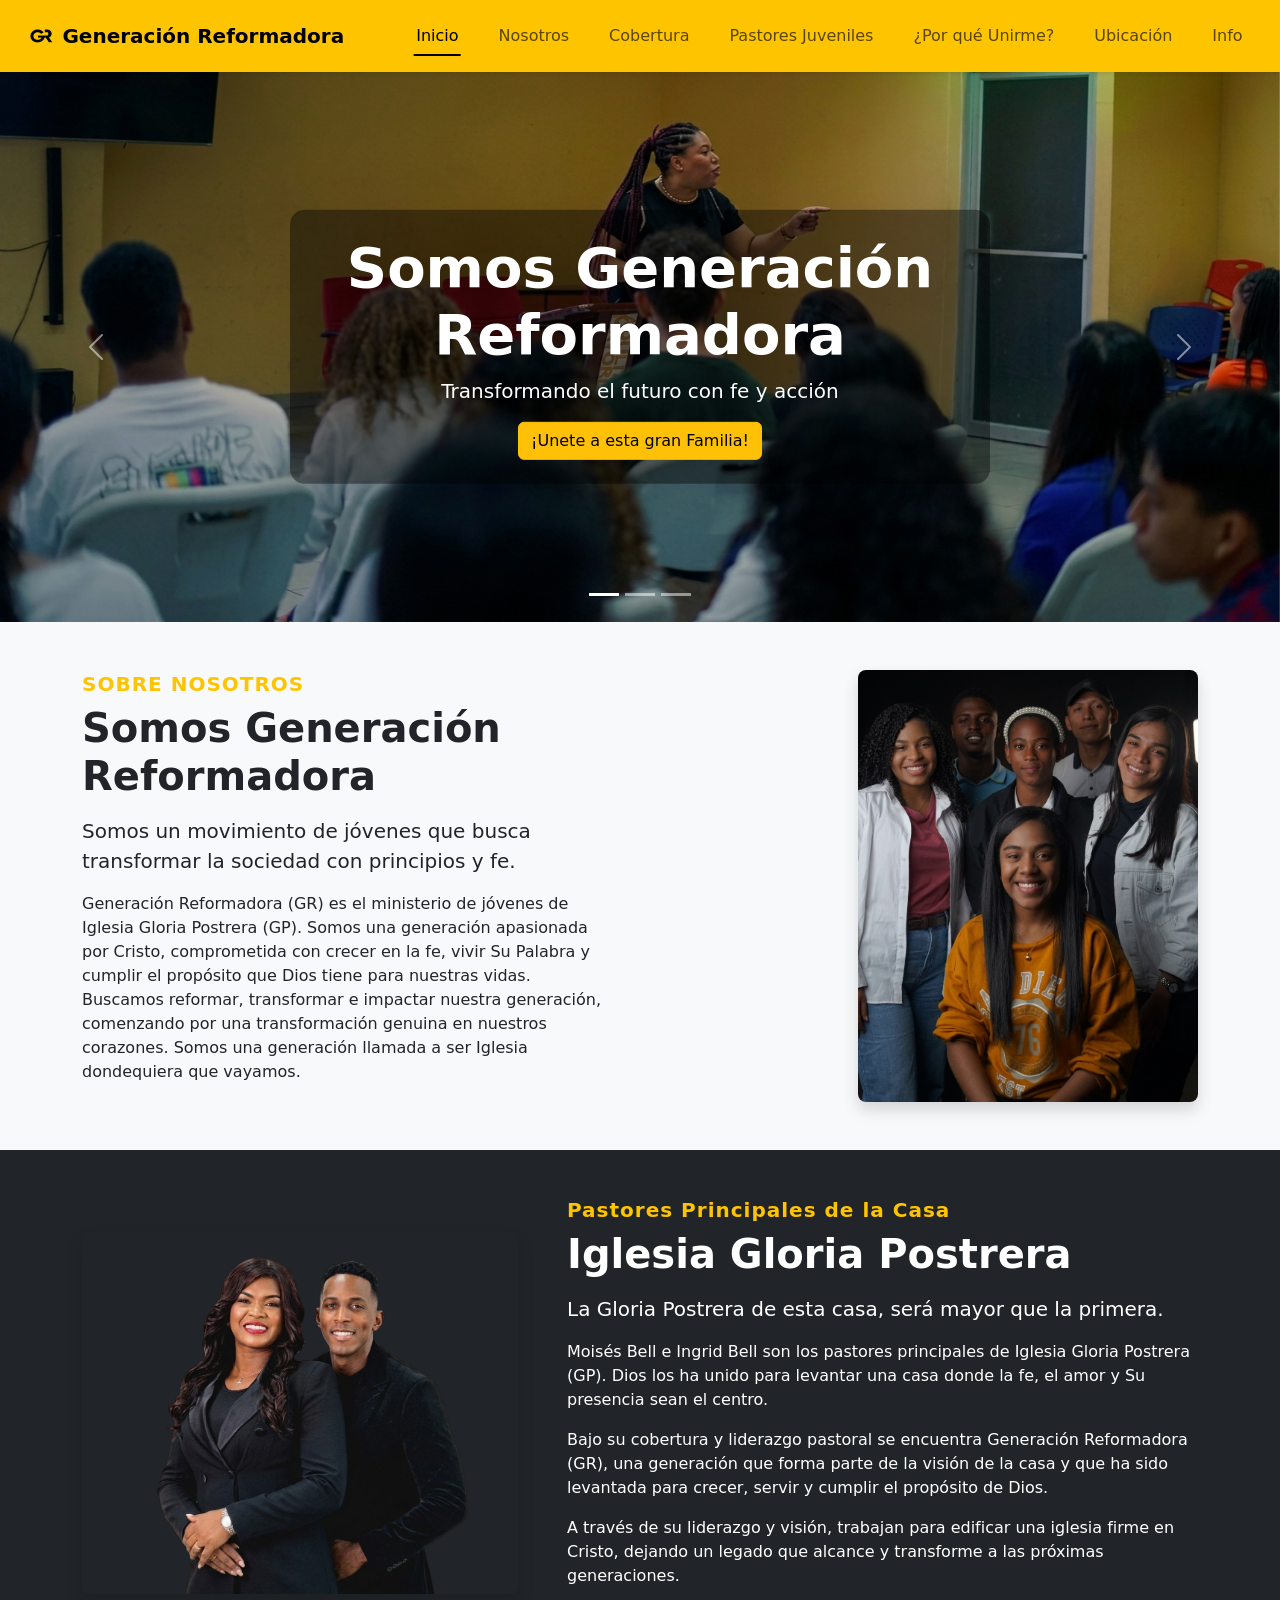
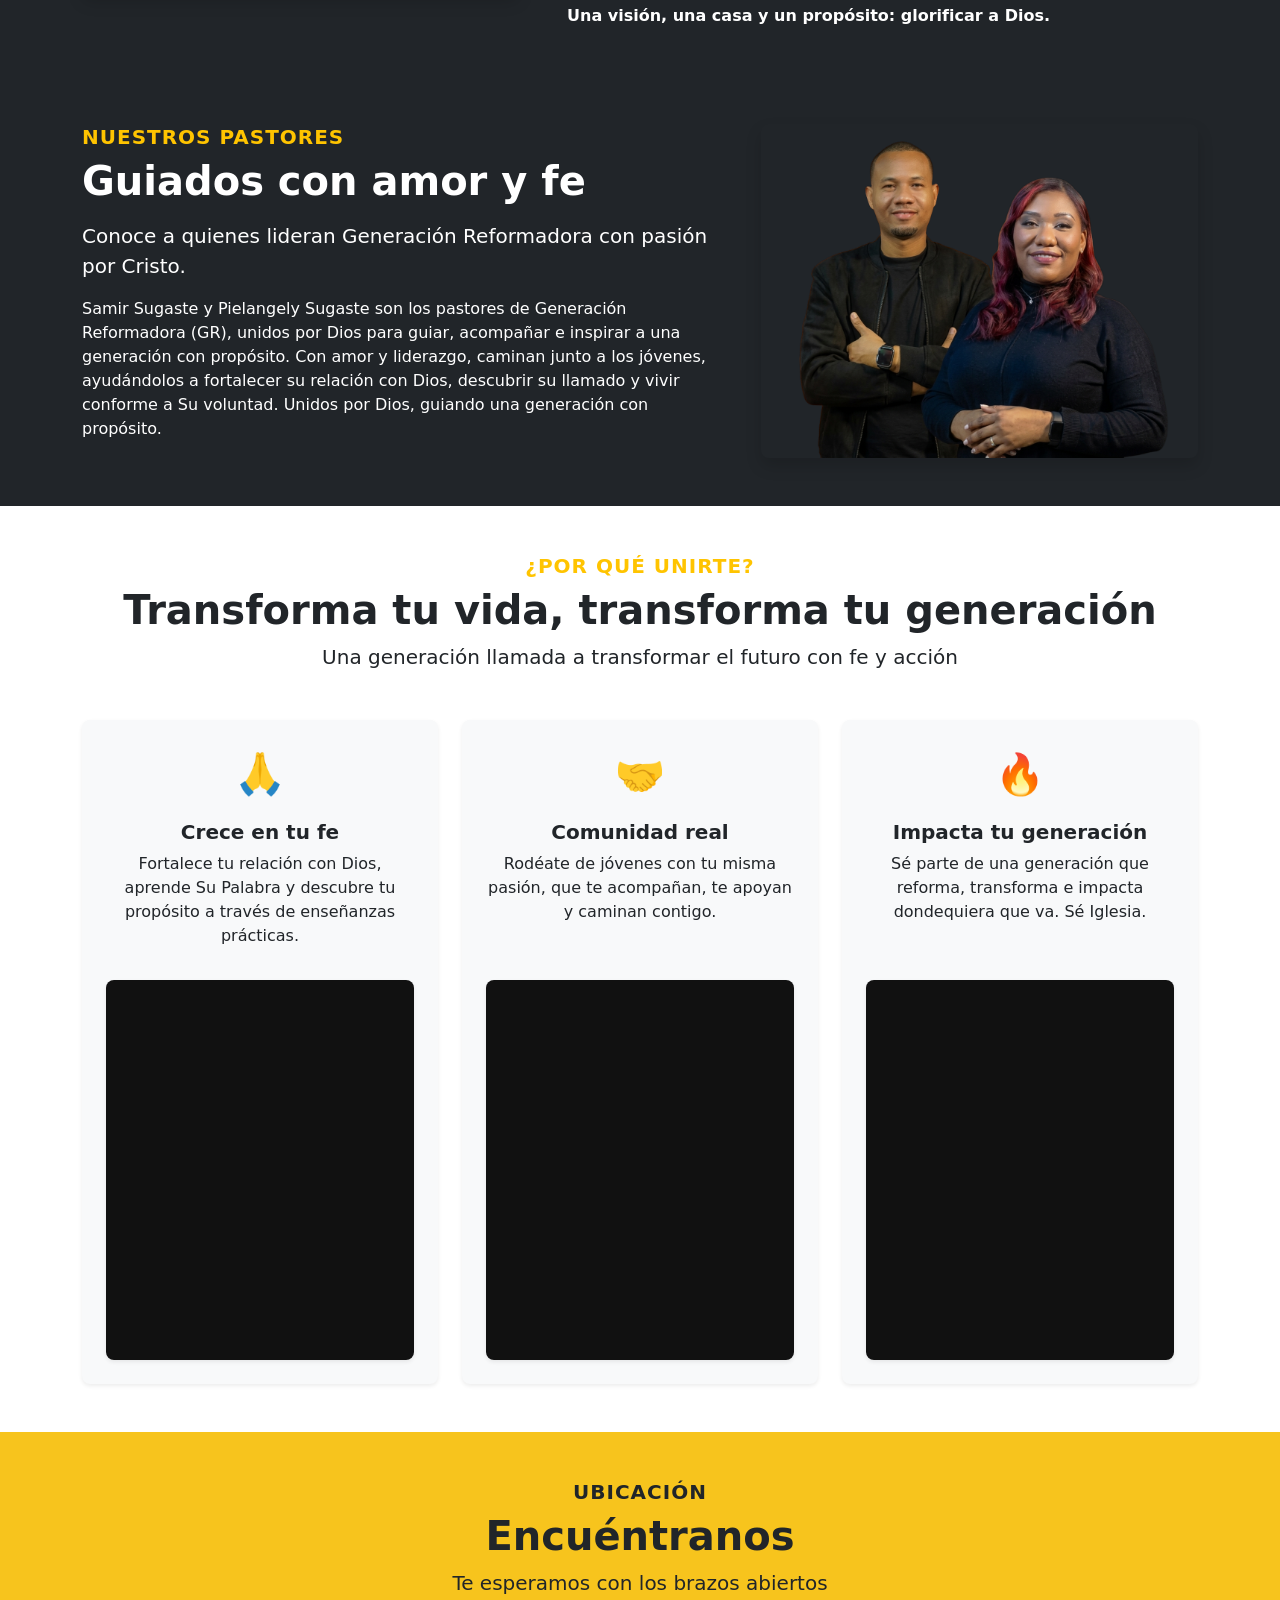
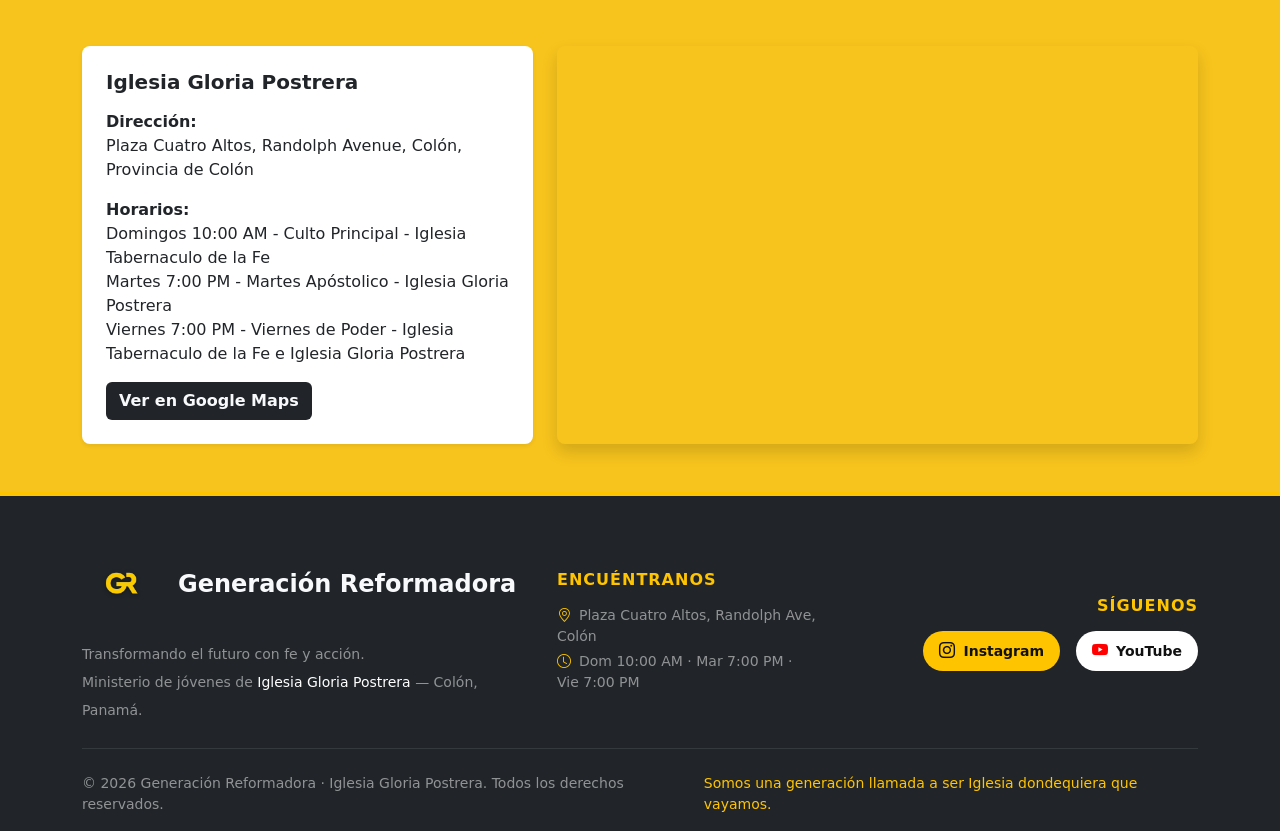
==== index.html @ e61ebec2 "update: id nosotros movido al titulo para ancla exacta en movil" ====
﻿<!doctype html>
<html lang="es" data-bs-theme="light">

<head>
    <title>Generación Reformadora</title>
    <link rel="icon" href="IMG/icono.jpg" type="image/jpeg">
    <link rel="apple-touch-icon" href="IMG/icono.jpg">
    <!-- Required meta tags -->
    <meta charset="utf-8" />
    <meta name="viewport" content="width=device-width, initial-scale=1" />
    <meta name="description"
        content="Generación Reformadora - Ministerio de jóvenes de Iglesia Gloria Postrera, Colón Panamá. Transformando el futuro con fe y acción." />
    <meta name="theme-color" content="#FFC400" />
    <meta property="og:title" content="Generación Reformadora" />
    <meta property="og:description"
        content="Somos una generación apasionada por Cristo, llamada a reformar y transformar nuestra generación." />
    <meta property="og:image" content="IMG/Logo.png" />
    <meta property="og:type" content="website" />
    <link rel="preconnect" href="https://cdn.jsdelivr.net" />
    <link rel="stylesheet" href="styles.css">

    <!-- Bootstrap CSS v5.3.8 -->
    <link href="https://cdn.jsdelivr.net/npm/bootstrap@5.3.8/dist/css/bootstrap.min.css" rel="stylesheet"
        integrity="sha384-sRIl4kxILFvY47J16cr9ZwB07vP4J8+LH7qKQnuqkuIAvNWLzeN8tE5YBujZqJLB" crossorigin="anonymous" />
    <!-- Bootstrap Icons -->
    <link rel="stylesheet" href="https://cdn.jsdelivr.net/npm/bootstrap-icons@1.11.3/font/bootstrap-icons.css">
</head>

<body>
    <header class="sticky-top shadow-sm" style="z-index: 1020;">
        <nav class="navbar navbar-expand-lg p-3" style="background-color: #FFC400;">
            <div class="container-fluid align-items-center justify-content-between justify-content-lg-center gap-lg-5">
                <a href="#" class="navbar-brand d-flex align-items-center gap-2 fw-bold">
                    <img src="IMG/Logo.png" alt="logo_GR" width="25" height="auto">
                    <span class="d-none d-lg-inline">Generación Reformadora</span>
                </a>

                <!-- Botón para celular -->
                <button class="navbar-toggler" type="button" data-bs-toggle="collapse" data-bs-target="#menuNav"
                    aria-controls="menuNav" aria-expanded="false" aria-label="Abrir menú de navegación">
                    <span class="navbar-toggler-icon"></span>
                </button>

                <div class="collapse navbar-collapse flex-grow-0" id="menuNav">
                    <ul class="navbar-nav gap-4 ">
                        <li class="nav-item">
                            <a class="nav-link active" href="index.html">Inicio</a>
                        </li>
                        <li class="nav-item">
                            <a class="nav-link" href="#nosotros">Nosotros</a>
                        </li>
                        <li class="nav-item">
                            <a class="nav-link" href="#pastores_Bell">Cobertura</a>
                        </li>
                        <li class="nav-item">
                            <a class="nav-link" href="#pastores_juv">Pastores Juveniles</a>
                        </li>
                        <li class="nav-item">
                            <a class="nav-link" href="#unete">¿Por qué Unirme?</a>
                        </li>
                        <li class="nav-item">
                            <a class="nav-link" href="#ubicacion">Ubicación</a>
                        </li>
                        <li class="nav-item">
                            <a class="nav-link" href="#info">Info</a>
                        </li>
                    </ul>
                </div>
            </div>
        </nav>
    </header>
    <main>
        <section class="position-relative">
            <div id="heroCarousel" class="carousel slide" data-bs-ride="carousel" data-bs-interval="3000">
                <div class="carousel-indicators">
                    <button type="button" data-bs-target="#heroCarousel" data-bs-slide-to="0" class="active"
                        aria-current="true" aria-label="Slide 1"></button>
                    <button type="button" data-bs-target="#heroCarousel" data-bs-slide-to="1"
                        aria-label="Slide 2"></button>
                    <button type="button" data-bs-target="#heroCarousel" data-bs-slide-to="2"
                        aria-label="Slide 3"></button>
                </div>
                <div class="carousel-inner">
                    <div class="carousel-item active">
                        <img src="IMG/img1.jpg" class="d-block w-100"
                            style="height: 550px; object-fit: cover; object-position: center 30%;"
                            alt="Jóvenes de Generación Reformadora en reunión" fetchpriority="high" width="1920"
                            height="550">
                    </div>
                    <div class="carousel-item">
                        <img src="IMG/im3.jpg" class="d-block w-100" style="height: 550px; object-fit: cover;"
                            alt="Comunidad de Generación Reformadora adorando" loading="lazy" width="1920" height="550">
                    </div>
                    <div class="carousel-item">
                        <img src="IMG/img4.jpg" class="d-block w-100" style="height: 550px; object-fit: cover;"
                            alt="Jóvenes de Iglesia Gloria Postrera sirviendo" loading="lazy" width="1920" height="550">
                    </div>
                </div>
                <button class="carousel-control-prev" type="button" data-bs-target="#heroCarousel" data-bs-slide="prev"
                    aria-label="Anterior">
                    <span class="carousel-control-prev-icon" aria-hidden="true"></span>
                    <span class="visually-hidden">Anterior</span>
                </button>
                <button class="carousel-control-next" type="button" data-bs-target="#heroCarousel" data-bs-slide="next"
                    aria-label="Siguiente">
                    <span class="carousel-control-next-icon" aria-hidden="true"></span>
                    <span class="visually-hidden">Siguiente</span>
                </button>
            </div>
            <div class="position-absolute top-50 start-50 translate-middle text-center text-white p-4"
                style="z-index: 2; background: rgba(0,0,0,0.40); border-radius: 15px; width: 90%; max-width: 700px;">
                <h1 class="fw-bold display-4">Somos Generación Reformadora</h1>
                <p class="lead">Transformando el futuro con fe y acción</p>
                <a href="#unete" class="btn btn-warning">¡Unete a esta gran Familia!</a>
            </div>
        </section>
        <!-- Sobre Nosotros -->
        <section class="py-5 bg-light">
            <div class="container-lg">
                <div class="row align-items-center g-5">

                    <!-- Texto -->
                    <div class="col-lg-6">
                        <p id="nosotros" class="h5 fw-bold mb-2" style="color: #FFC400; letter-spacing: 1px;">SOBRE
                            NOSOTROS</p>
                        <h2 class="fw-bold display-6 mb-3 text-dark">Somos Generación Reformadora</h2>
                        <p class="lead text-dark">Somos un movimiento de jóvenes que busca transformar la sociedad con
                            principios y fe.</p>
                        <p class="text-dark">
                            Generación Reformadora (GR) es el ministerio de jóvenes de Iglesia Gloria Postrera (GP).
                            Somos una generación apasionada por Cristo, comprometida con crecer en la fe, vivir Su
                            Palabra y cumplir el propósito que Dios tiene para nuestras vidas.

                            Buscamos reformar, transformar e impactar nuestra generación, comenzando por una
                            transformación genuina en nuestros corazones.

                            Somos una generación llamada a ser Iglesia dondequiera que vayamos.
                        </p>
                    </div>

                    <!-- Imagen -->
                    <div class="col-lg-4 offset-lg-2 text-center">
                        <img src="IMG/img5.jpg" alt="Sobre Nosotros - Generación Reformadora"
                            class="img-fluid rounded-3 shadow" loading="lazy">
                    </div>

                </div>
            </div>
        </section>

        <!-- Nuestros Pastores -->
        <section id="pastores_Bell" class="py-5 bg-dark">
            <div class="container-lg">
                <div class="row align-items-center g-5">

                    <!-- Imagen a la IZQUIERDA en PC, ABAJO en celular -->
                    <div class="col-lg-5 text-center order-2 order-lg-1">
                        <img src="IMG/Ps_Bell.png"
                            alt="Pastores Principales Moisés e Ingrid Bell - Iglesia Gloria Postrera"
                            class="img-fluid rounded-3 shadow" style="max-height: 450px; object-fit: cover;"
                            loading="lazy">
                    </div>

                    <!-- Descripción a la DERECHA en PC, ARRIBA en celular -->
                    <div class="col-lg-7 order-1 order-lg-2">
                        <p class="h5 fw-bold mb-2" style="color: #FFC400; letter-spacing: 1px;">Pastores Principales de
                            la
                            Casa</p>
                        <h2 class="fw-bold display-6 mb-3 text-white">Iglesia Gloria Postrera</h2>
                        <p class="lead text-white">La Gloria Postrera de esta casa, será mayor que la
                            primera.</p>
                        <p class="text-white">
                            Moisés Bell e Ingrid Bell son los pastores principales de Iglesia Gloria Postrera (GP). Dios
                            los ha unido para levantar una casa donde la fe, el amor y Su presencia sean el centro.
                        </p>
                        <p class="text-white">
                            Bajo su cobertura y liderazgo pastoral se encuentra Generación Reformadora (GR), una
                            generación que forma parte de la visión de la casa y que ha sido levantada para crecer,
                            servir y cumplir el propósito de Dios.
                        </p>
                        <p class="text-white">
                            A través de su liderazgo y visión, trabajan para edificar una iglesia firme en Cristo,
                            dejando un legado que alcance y transforme a las próximas generaciones.
                        </p>
                        <p class="text-white fw-semibold mb-0">
                            Una visión, una casa y un propósito: glorificar a Dios.
                        </p>
                    </div>
                </div>
            </div>
        </section>
        <!-- Nuestros Pastores - Copia invertida -->
        <section id="pastores_juv" class="py-5 bg-dark">
            <div class="container-lg">
                <div class="row align-items-center g-5">

                    <!-- Descripción a la IZQUIERDA (invertido) -->
                    <div class="col-lg-7">
                        <p class="h5 fw-bold mb-2" style="color: #FFC400; letter-spacing: 1px;">NUESTROS PASTORES</p>
                        <h2 class="fw-bold display-6 mb-3 text-white">Guiados con amor y fe</h2>
                        <p class="lead text-white">Conoce a quienes lideran Generación Reformadora con pasión por
                            Cristo.</p>
                        <p class="text-white">
                            Samir Sugaste y Pielangely Sugaste son los pastores de Generación Reformadora (GR), unidos
                            por Dios para guiar, acompañar e inspirar a una generación con propósito.

                            Con amor y liderazgo, caminan junto a los jóvenes, ayudándolos a fortalecer su relación con
                            Dios, descubrir su llamado y vivir conforme a Su voluntad.

                            Unidos por Dios, guiando una generación con propósito.
                        </p>
                    </div>

                    <!-- Imagen a la DERECHA (invertido) -->
                    <div class="col-lg-5 text-center">
                        <img src="IMG/Pastores.png"
                            alt="Pastores Juveniles Samir y Pielangely Sugaste - Generación Reformadora"
                            class="img-fluid rounded-3 shadow" style="max-height: 450px; object-fit: cover;"
                            loading="lazy">
                    </div>

                </div>
            </div>
        </section>

        <!-- Por qué unirse a GR -->
        <section id="unete" class="py-5 bg-white">
            <div class="container-lg">
                <div class="text-center mb-5">
                    <p class="h5 fw-bold mb-2" style="color: #FFC400; letter-spacing: 1px;">¿POR QUÉ UNIRTE?</p>
                    <h2 class="fw-bold display-6 text-dark">Transforma tu vida, transforma tu generación</h2>
                    <p class="text-dark lead">Una generación llamada a transformar el futuro con fe y acción</p>
                </div>
                <div class="row g-4">
                    <div class="col-md-4">
                        <div class="p-4 bg-light rounded-3 shadow-sm h-100 text-center d-flex flex-column">
                            <div class="mb-3 fs-1">🙏</div>
                            <h5 class="fw-bold text-dark">Crece en tu fe</h5>
                            <p class="text-dark">Fortalece tu relación con Dios, aprende Su Palabra y descubre tu
                                propósito a través de enseñanzas prácticas.</p>
                            <div class="mt-auto pt-3">
                                <video class="video-unete shadow-sm" src="IMG/video1.mp4" autoplay muted playsinline
                                    loop preload="metadata"></video>
                            </div>
                        </div>
                    </div>
                    <div class="col-md-4">
                        <div class="p-4 bg-light rounded-3 shadow-sm h-100 text-center d-flex flex-column">
                            <div class="mb-3 fs-1">🤝</div>
                            <h5 class="fw-bold text-dark">Comunidad real</h5>
                            <p class="text-dark">Rodéate de jóvenes con tu misma pasión, que te acompañan, te apoyan y
                                caminan contigo.</p>
                            <div class="mt-auto pt-3">
                                <video class="video-unete shadow-sm" src="IMG/video2.mp4" autoplay muted playsinline
                                    loop preload="metadata"></video>
                            </div>
                        </div>
                    </div>
                    <div class="col-md-4">
                        <div class="p-4 bg-light rounded-3 shadow-sm h-100 text-center d-flex flex-column">
                            <div class="mb-3 fs-1">🔥</div>
                            <h5 class="fw-bold text-dark">Impacta tu generación</h5>
                            <p class="text-dark">Sé parte de una generación que reforma, transforma e impacta
                                dondequiera que va. Sé Iglesia.</p>
                            <div class="mt-auto pt-3">
                                <video class="video-unete shadow-sm" src="IMG/video3.mp4" autoplay muted playsinline
                                    loop preload="metadata"></video>
                            </div>
                        </div>
                    </div>
                </div>
            </div>
        </section>
        <!-- Ubicación -->
        <section id="ubicacion" class="py-5" style="background-color: #f7c41d;">
            <div class="container-lg">
                <div class="text-center mb-5">
                    <p class="h5 fw-bold mb-2 text-dark" style="letter-spacing: 1px;">UBICACIÓN</p>
                    <h2 class="fw-bold display-6 text-dark">Encuéntranos</h2>
                    <p class="text-dark lead">Te esperamos con los brazos abiertos</p>
                </div>
                <div class="row g-4 align-items-stretch">
                    <!-- Info -->
                    <div class="col-lg-5">
                        <div class="p-4 bg-white rounded-3 shadow-sm h-100">
                            <h5 class="fw-bold mb-3">Iglesia Gloria Postrera</h5>
                            <p class="text-dark mb-3">
                                <strong>Dirección:</strong><br>
                                Plaza Cuatro Altos, Randolph Avenue, Colón, Provincia de Colón<br>
                            </p>
                            <p class="text-dark mb-3">
                                <strong>Horarios:</strong><br>
                                Domingos 10:00 AM - Culto Principal - Iglesia Tabernaculo de la Fe<br>
                                Martes 7:00 PM - Martes Apóstolico - Iglesia Gloria Postrera<br>
                                Viernes 7:00 PM - Viernes de Poder - Iglesia Tabernaculo de la Fe e Iglesia Gloria
                                Postrera<br>
                            </p>
                            <a href="https://www.google.com/maps/place/Cuidad+GP+%2F+La+Gloria+Postrera/@9.3378164,-79.8842653,1079m/data=!3m2!1e3!4b1!4m6!3m5!1s0x8fab6d1a63f25085:0xef2479e32ab053ac!8m2!3d9.3378164!4d-79.8842653!16s%2Fg%2F11nntz6ffj?entry=ttu&g_ep=EgoyMDI2MDgzMC4wIKXMDSoASAFQAw%3D%3D"
                                target="_blank" rel="noopener noreferrer" class="btn fw-bold text-light bg-dark">Ver en
                                Google Maps</a>
                        </div>
                    </div>
                    <!-- Mapa -->
                    <div class="col-lg-7">
                        <div class="ratio ratio-16x9 rounded-3 shadow overflow-hidden h-100" style="min-height: 350px;">
                            <iframe
                                src="https://www.google.com/maps/embed?pb=!1m18!1m12!1m3!1d3938.0!2d-79.8842653!3d9.3378164!2m3!1f0!2f0!3f0!3m2!1i1024!2i768!4f13.1!3m3!1m2!1s0x8fab6d1a63f25085:0xef2479e32ab053ac!2sCuidad%20GP%20%2F%20La%20Gloria%20Postrera!5e0!3m2!1ses!2spa!4v1700000000000"
                                style="border:0;" allowfullscreen="" loading="lazy"
                                referrerpolicy="no-referrer-when-downgrade"
                                title="Mapa Iglesia Gloria Postrera - Plaza Cuatro Altos"></iframe>
                        </div>
                    </div>
                </div>
            </div>
        </section>

    </main>
    <footer class="bg-dark text-light pt-5 pb-3" style="border-top: 4px solid #FFC400;">
        <div id="info" class="container-lg">
            <div class="row g-4 align-items-center">
                <!-- Marca -->
                <div class="col-lg-5 text-center text-lg-start">
                    <div class="d-flex align-items-center justify-content-center justify-content-lg-start gap-3 mb-3">
                        <img src="IMG/logo2.png" alt="Logo Generación Reformadora" width="80"
                            style="filter: drop-shadow(0 1px 2px rgba(0,0,0,0.4));" loading="lazy">
                        <span class="fw-bold fs-4">Generación Reformadora</span>
                    </div>
                    <p class="text-white-50 small lh-lg mb-0">Transformando el futuro con fe y acción.<br>Ministerio de
                        jóvenes de <span class="text-white">Iglesia Gloria Postrera</span> — Colón, Panamá.</p>
                </div>
                <!-- Contacto / Ubicación -->
                <div class="col-lg-3 text-center text-lg-start">
                    <h6 class="fw-bold mb-3" style="color:#FFC400; letter-spacing: 1px;">ENCUÉNTRANOS</h6>
                    <p class="text-white-50 small mb-1"><i class="bi bi-geo-alt me-2" style="color:#FFC400;"></i>Plaza
                        Cuatro Altos, Randolph Ave, Colón</p>
                    <p class="text-white-50 small mb-1"><i class="bi bi-clock me-2" style="color:#FFC400;"></i>Dom 10:00
                        AM · Mar 7:00 PM · Vie 7:00 PM</p>
                </div>
                <!-- Redes -->
                <div class="col-lg-4 text-center text-lg-end">
                    <h6 class="fw-bold mb-3" style="color:#FFC400; letter-spacing: 1px;">SÍGUENOS</h6>
                    <div class="d-flex gap-3 justify-content-center justify-content-lg-end">
                        <a href="https://www.instagram.com/greformadora.gp?utm_source=ig_web_button_share_sheet&igsi=ZDNlZDc0MzIxNw=="
                            target="_blank" rel="noopener"
                            class="d-inline-flex align-items-center gap-2 text-decoration-none px-3 py-2 rounded-pill fw-semibold small"
                            style="background:#FFC400; color:#111;" aria-label="Instagram">
                            <i class="bi bi-instagram fs-6"></i> Instagram
                        </a>
                        <a href="https://www.youtube.com/@greformadora" target="_blank" rel="noopener"
                            class="d-inline-flex align-items-center gap-2 text-decoration-none px-3 py-2 rounded-pill fw-semibold small"
                            style="background:#fff; color:#111;" aria-label="YouTube">
                            <i class="bi bi-youtube fs-6" style="color:#ff0000;"></i> YouTube
                        </a>
                    </div>
                </div>
            </div>
            <hr class="border-secondary my-4">
            <div
                class="d-flex flex-column flex-md-row justify-content-between align-items-center gap-2 text-white-50 small">
                <span>© 2026 Generación Reformadora · Iglesia Gloria Postrera. Todos los derechos reservados.</span>
                <span style="color:#FFC400;">Somos una generación llamada a ser Iglesia dondequiera que vayamos.</span>
            </div>
        </div>
    </footer>
    <!-- Bootstrap JavaScript Bundle (includes Popper) -->
    <script src="https://cdn.jsdelivr.net/npm/bootstrap@5.3.8/dist/js/bootstrap.bundle.min.js"
        integrity="sha384-FKyoEForCGlyvwx9Hj09JcYn3nv7wiPVlz7YYwJrWVcXK/BmnVDxM+D2scQbITxI"
        crossorigin="anonymous"></script>
    <script>
        // Asegurar autoplay silencioso (requerido por políticas de navegadores)
        // Los videos ya tienen loop nativo; no se fuerza reinicio manual
        document.querySelectorAll('.video-unete').forEach(video => {
            video.muted = true;
            const tryPlay = () => video.play().catch(() => { });
            // Intentar al cargar
            if (video.readyState >= 2) tryPlay();
            else video.addEventListener('canplay', tryPlay, { once: true });
            // Reintentar si el navegador pausa por ahorro de energía
            video.addEventListener('pause', () => {
                if (!video.ended && document.visibilityState === 'visible') tryPlay();
            });
            // Pausar videos fuera de viewport para ahorrar CPU/batería
            if ('IntersectionObserver' in window) {
                const obs = new IntersectionObserver(entries => {
                    entries.forEach(e => {
                        if (e.isIntersecting) tryPlay();
                        else video.pause();
                    });
                }, { threshold: 0.2 });
                obs.observe(video);
            }
        });
        // Cerrar menú móvil al hacer clic en un enlace
        document.querySelectorAll('#menuNav .nav-link').forEach(link => {
            link.addEventListener('click', () => {
                const nav = document.getElementById('menuNav');
                if (nav.classList.contains('show')) {
                    bootstrap.Collapse.getOrCreateInstance(nav).hide();
                }
            });
        });
    </script>
</body>

</html>
---- styles.css ----
.nav-link {
  position: relative;
  font-weight: 500;
}

.nav-link:hover {
  color: #000 !important;
}

.nav-link::after {
  content: '';
  position: absolute;
  bottom: 0;
  left: 50%;
  width: 0;
  height: 2px;
  background: #000000;
  transition: all 0.3s;
  transform: translateX(-50%);
}

.nav-link:hover::after,
.nav-link:focus-visible::after,
.nav-link.active::after {
  width: 80%;
}

.nav-link:focus-visible {
  outline: 2px solid #000;
  outline-offset: 2px;
  border-radius: 2px;
}

/* Scroll suave y offset para nav fijo (que no tape las secciones) */
html {
  overflow-x: clip;
  scroll-behavior: smooth;
  scroll-padding-top: 100px;
}

body {
  max-width: 100%;
  overflow-x: clip;
  width: 100%;
}

[id] {
  scroll-margin-top: 100px;
}

img, video, iframe {
  max-width: 100%;
}

#ubicacion,
.carousel,
.carousel-inner,
section.position-relative {
  overflow: hidden;
}

.carousel {
  touch-action: pan-y;
}

/* Navbar: permite que el menú desplegado baje a segunda fila en móvil */
.navbar .container-fluid {
  flex-wrap: wrap;
}

.navbar-collapse {
  flex-basis: 100%;
}

.navbar-brand {
  font-size: clamp(0.9rem, 3.5vw, 1.25rem);
}

.navbar-toggler {
  flex-shrink: 0;
  padding: 0.35rem 0.55rem;
  font-size: 0.9rem;
}

@media (max-width: 400px) {
  .navbar-brand img {
    width: 36px !important;
    height: 36px !important;
  }
  .navbar-brand {
    gap: 0.4rem !important;
    font-size: 0.88rem;
  }
}

@media (max-width: 360px) {
  .navbar-brand {
    font-size: 0.82rem;
  }
}

/* ========== RESPONSIVE GLOBAL ========== */
/* Tipografía fluida */
h1, .display-4 {
  font-size: clamp(1.8rem, 5vw, 3rem);
}
h2, .display-6 {
  font-size: clamp(1.4rem, 4vw, 2.2rem);
}
.lead {
  font-size: clamp(1rem, 2.5vw, 1.25rem);
}

/* Secciones: padding se reduce en móvil */
@media (max-width: 768px) {
  section.py-5 {
    padding-top: 2.5rem !important;
    padding-bottom: 2.5rem !important;
  }
}

/* Altura responsive carrusel: fluido en todos los dispositivos */
.carousel-item img {
  height: clamp(380px, 55vh, 550px);
  max-width: 100%;
  object-fit: cover;
}

@media (min-width: 1920px) {
  .carousel-item img {
    height: 700px !important;
  }
}

@media (max-width: 576px) {
  .carousel-item img {
    height: 420px !important;
  }
  .display-4 {
    font-size: 1.85rem !important;
  }
  section.position-relative .position-absolute {
    width: 92% !important;
    padding: 1.2rem !important;
  }
}

/* Videos sección ¿Por qué unirte? - mismo tamaño, responsive */
.video-unete {
  width: 100%;
  height: 340px;
  object-fit: cover;
  border-radius: 0.5rem;
  display: block;
  background: #111;
}

@media (min-width: 768px) {
  .video-unete {
    height: 380px;
  }
}

@media (max-width: 576px) {
  .video-unete {
    height: 260px;
  }
}

/* Imágenes pastorales: no se desbordan, altura auto en móvil */
#pastores_Bell img,
#pastores_juv img {
  width: 100%;
  height: auto;
  max-height: 420px;
  object-fit: cover;
}

@media (max-width: 991px) {
  #pastores_Bell img,
  #pastores_juv img {
    max-height: 380px;
  }
}

/* Ubicación: en móvil el mapa ocupa alto correcto */
@media (max-width: 991px) {
  #ubicacion .ratio {
    min-height: 300px !important;
  }
}

/* Footer: en móvil centrado, sin desborde */
@media (max-width: 991px) {
  footer .d-flex.gap-3 {
    flex-wrap: wrap;
  }
}

/* Accesibilidad: focus visible global */
a:focus-visible,
button:focus-visible {
  outline: 2px solid #FFC400;
  outline-offset: 2px;
}

/* Mejora contraste carousel controls */
.carousel-control-prev-icon,
.carousel-control-next-icon {
  filter: drop-shadow(0 1px 4px rgba(0, 0, 0, 0.6));
}
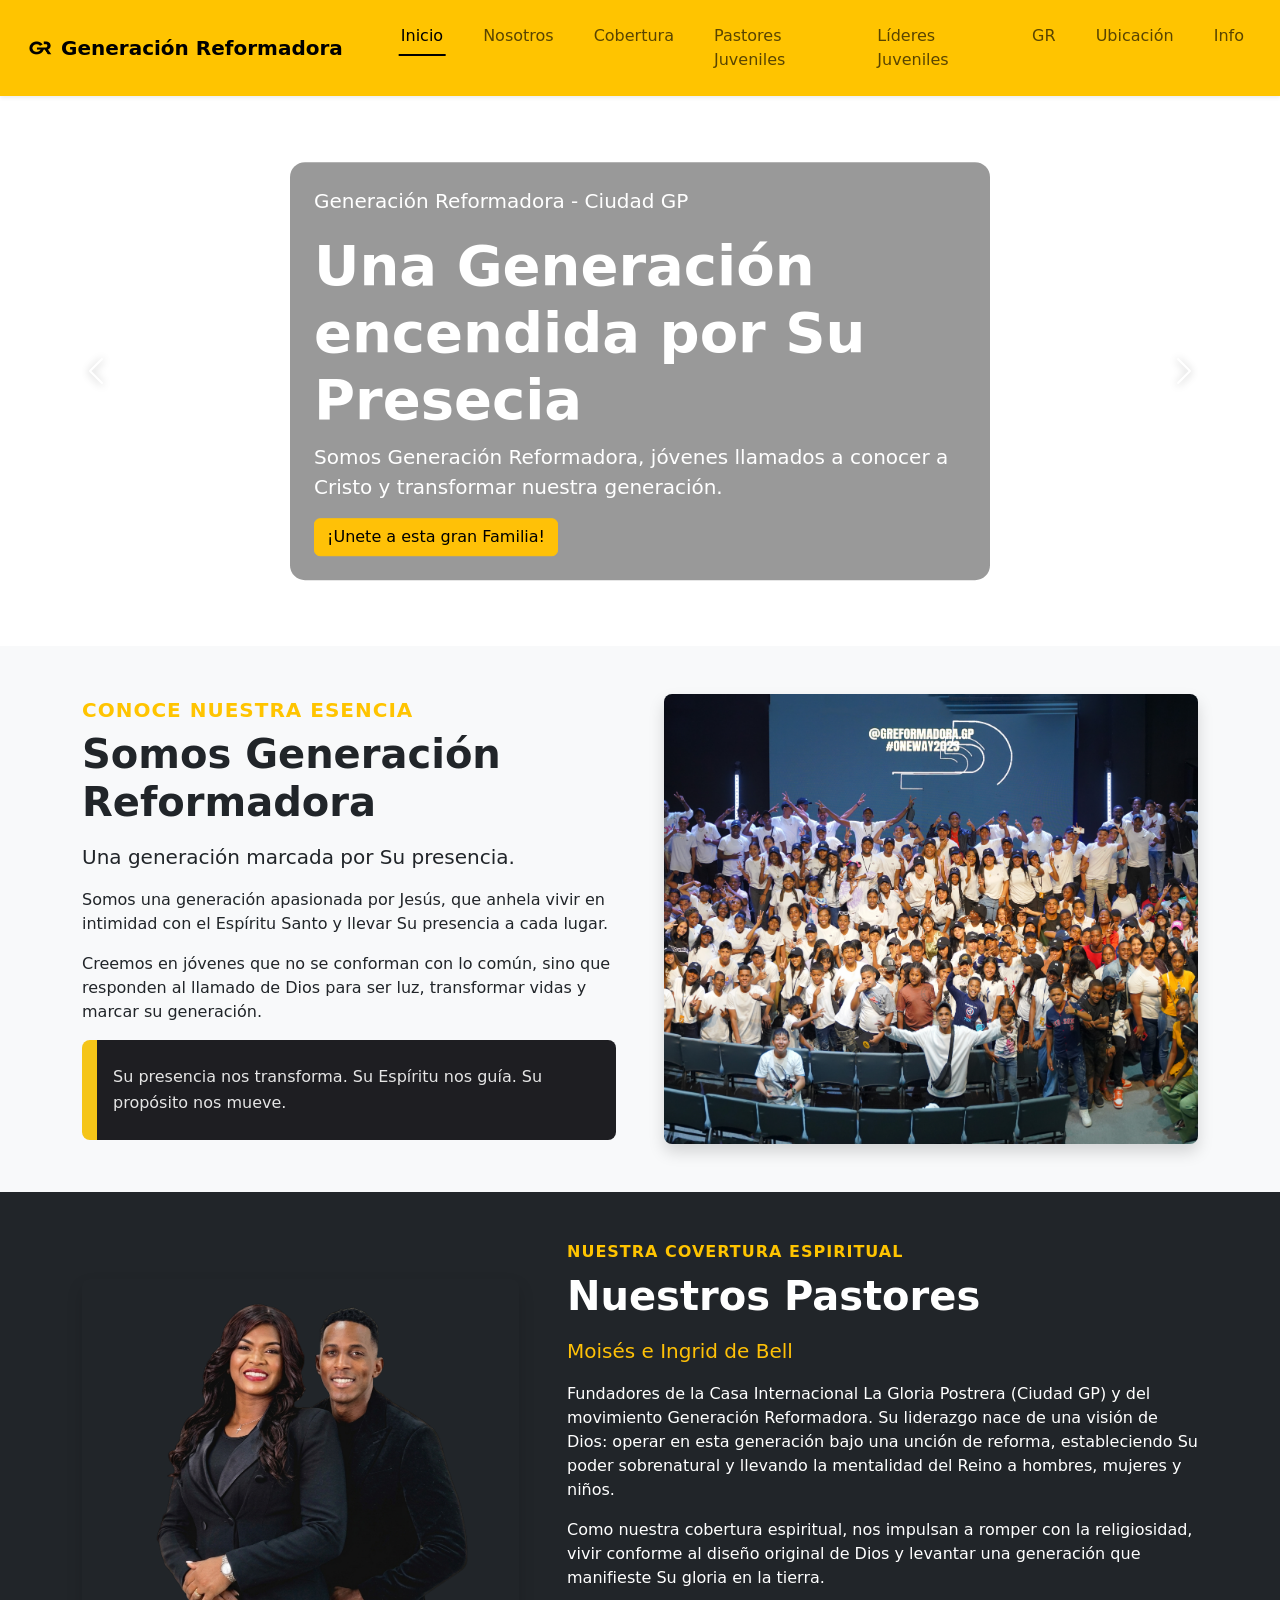
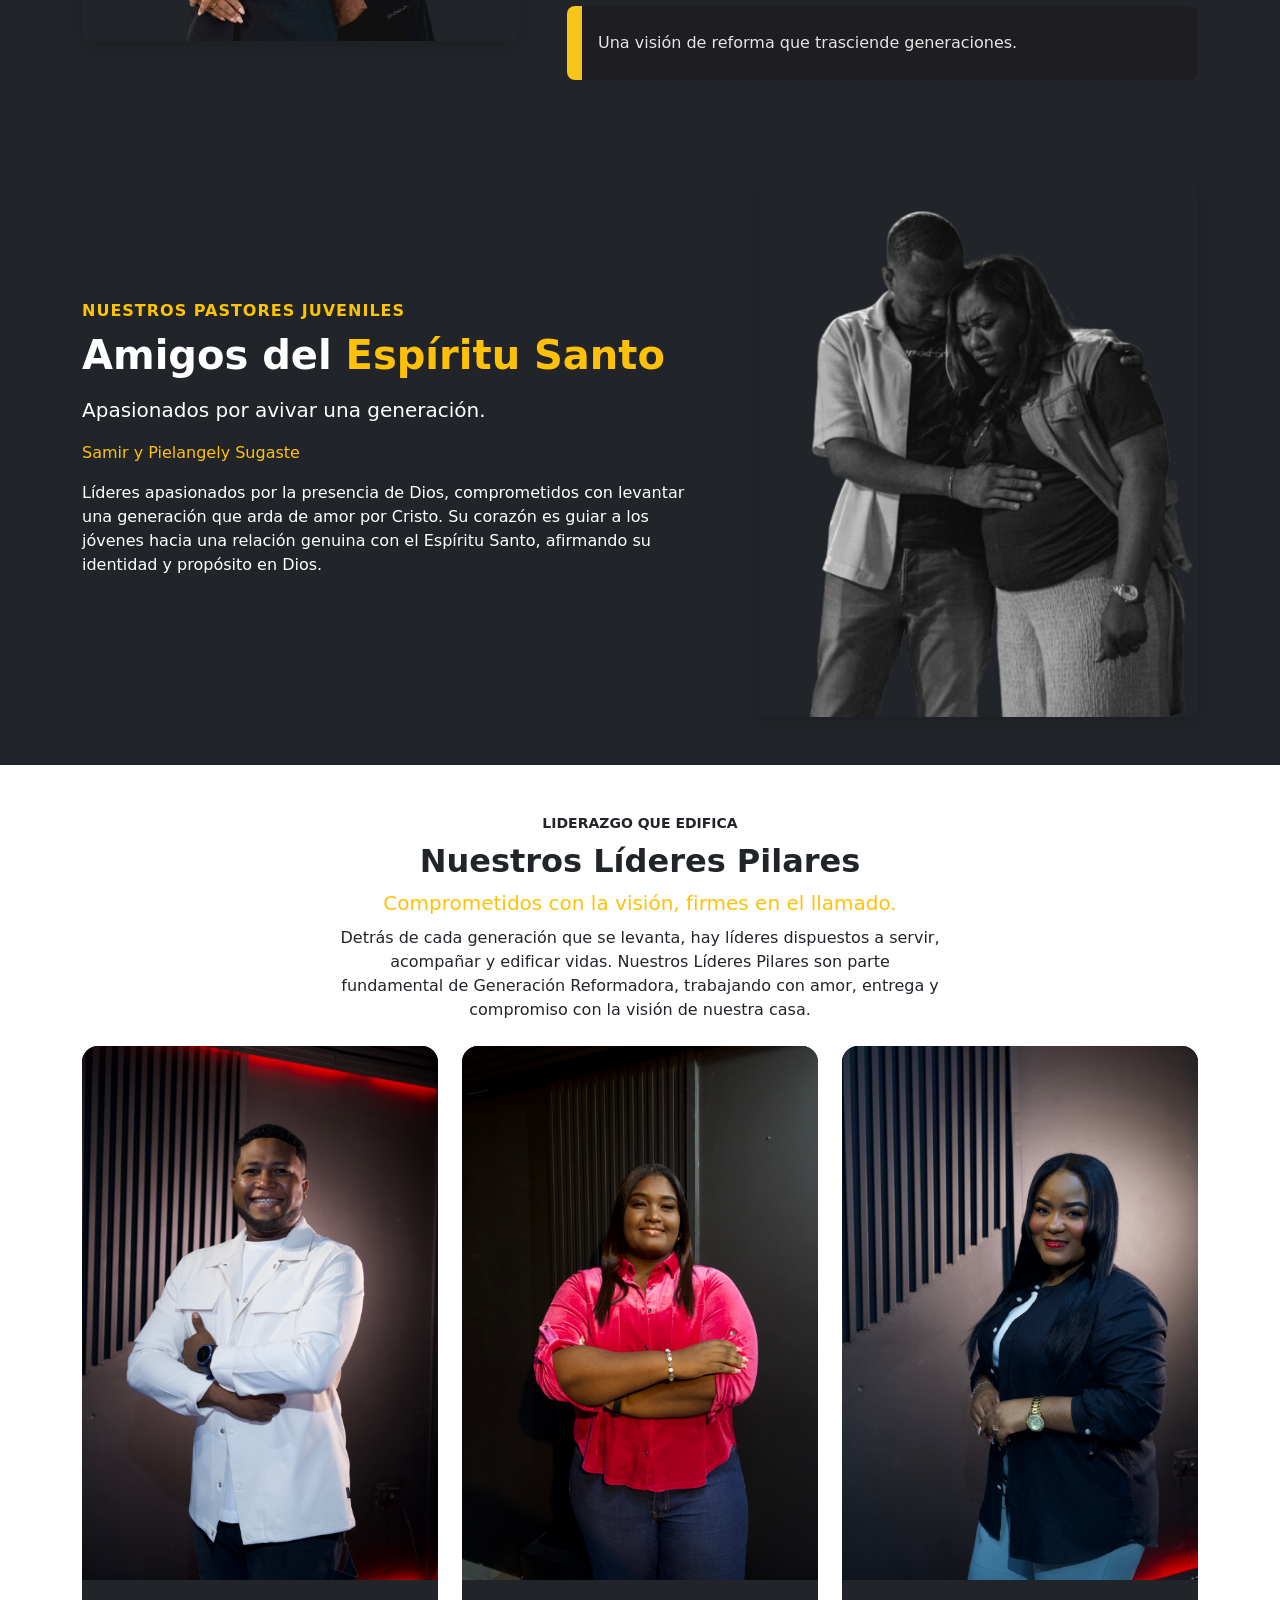
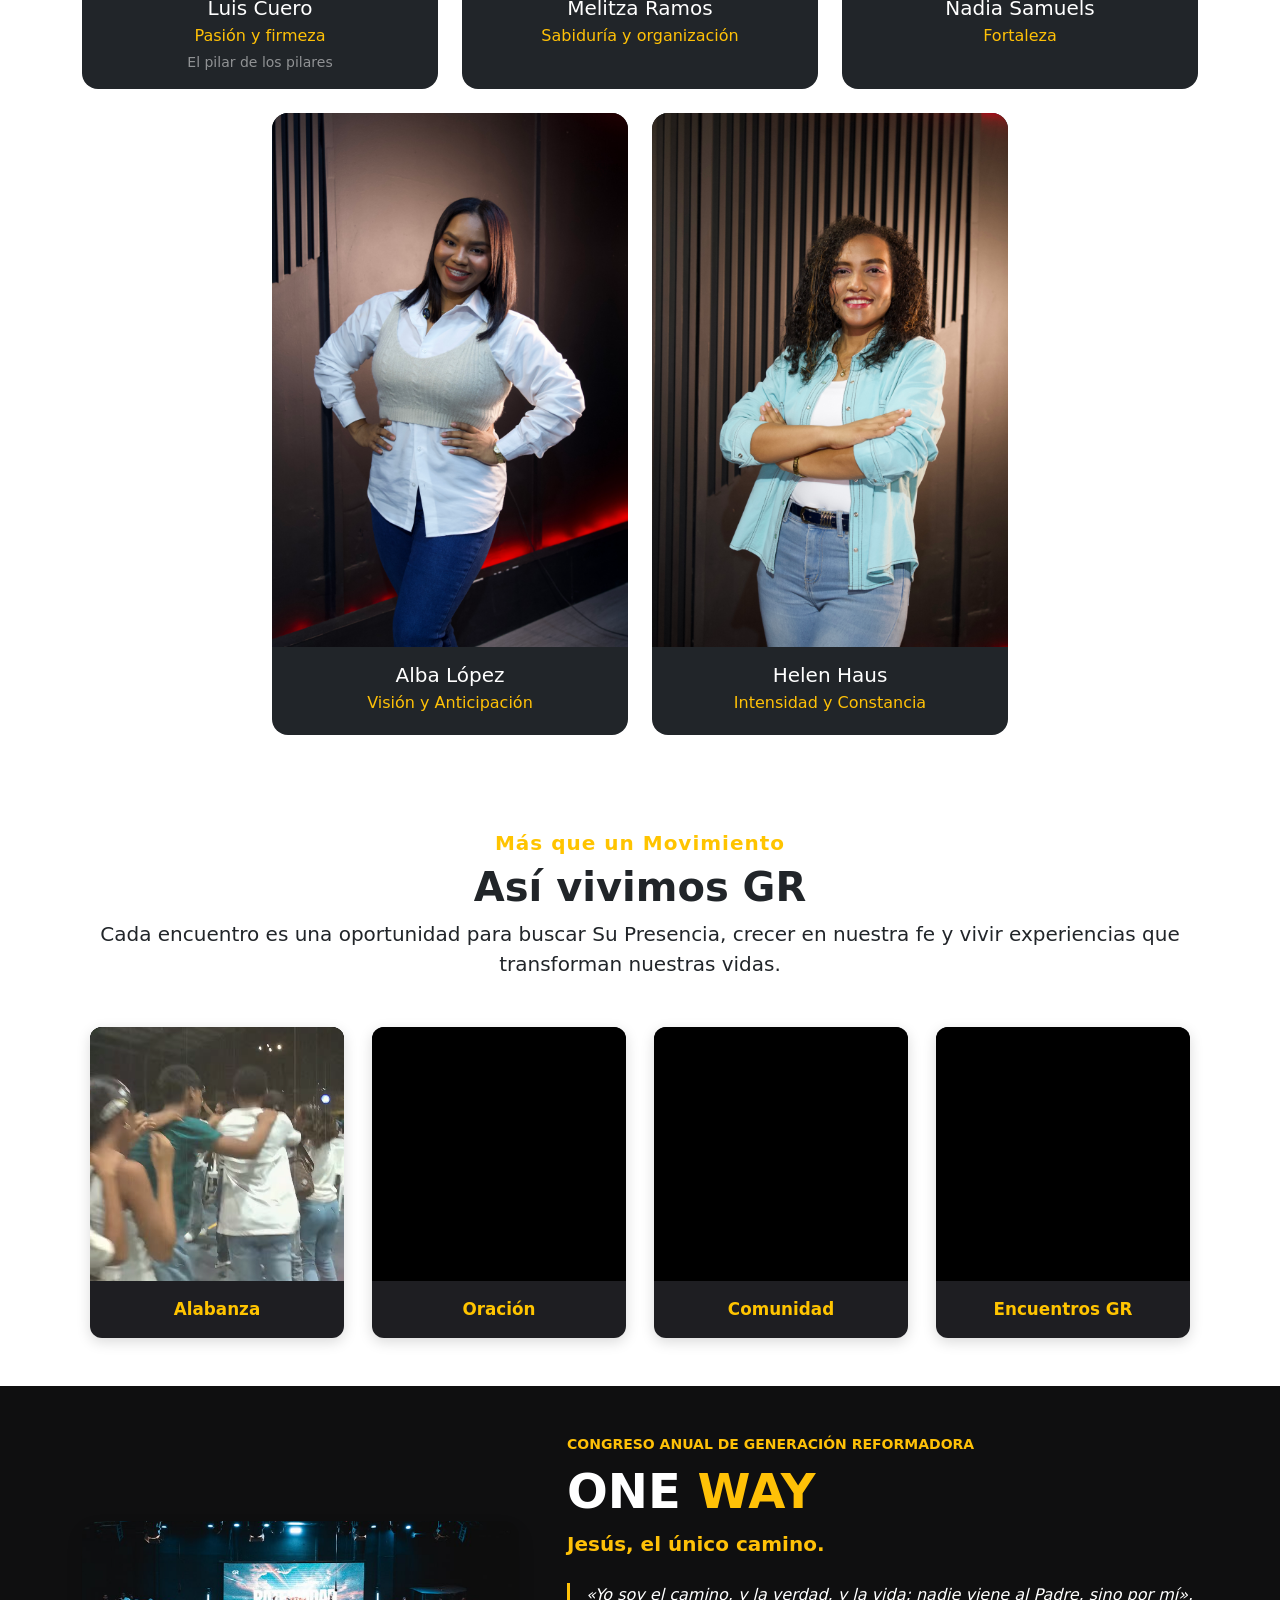
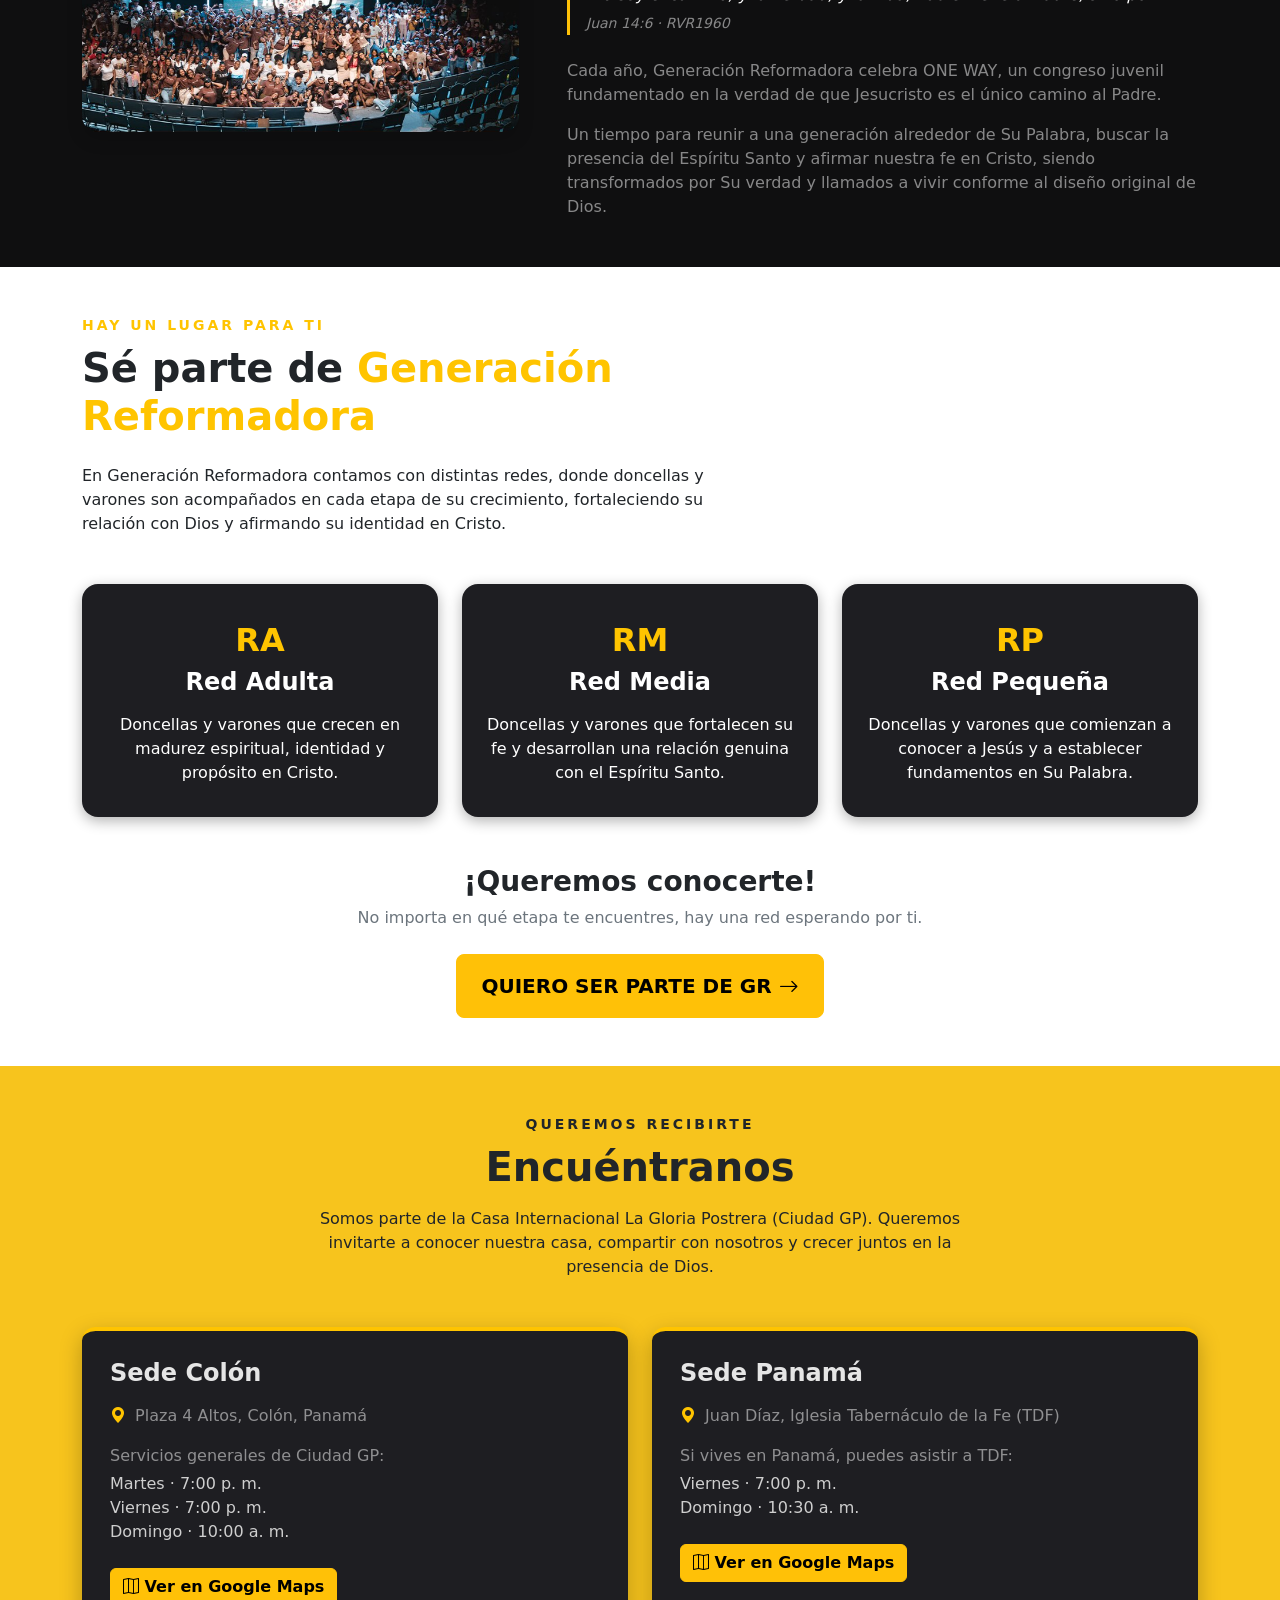
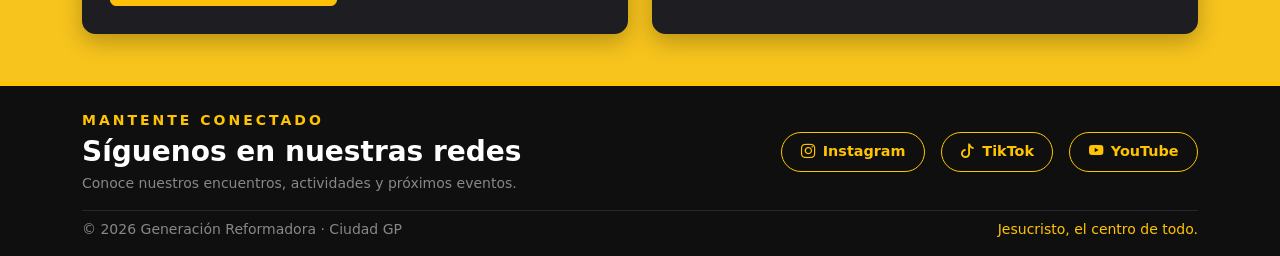
==== commit f673e8cf: "update: secciones ONE WAY y Unete, footer nuevo, sedes Colón/Panamá, videos GR y preloader" ====
--- a/index.html
+++ b/index.html
@@ -27,10 +27,14 @@
 </head>
 
 <body>
+    <!-- Preloader -->
+    <div id="preloader" class="preloader" aria-hidden="true">
+        <img src="IMG/logo2.png" alt="Cargando Generación Reformadora" class="preloader-img" width="120" height="auto">
+    </div>
     <header class="sticky-top shadow-sm" style="z-index: 1020;">
         <nav class="navbar navbar-expand-lg p-3" style="background-color: #FFC400;">
             <div class="container-fluid align-items-center justify-content-between justify-content-lg-center gap-lg-5">
-                <a href="#" class="navbar-brand d-flex align-items-center gap-2 fw-bold">
+                <a href="index.html" class="navbar-brand d-flex align-items-center gap-2 fw-bold">
                     <img src="IMG/Logo.png" alt="logo_GR" width="25" height="auto">
                     <span class="d-none d-lg-inline">Generación Reformadora</span>
                 </a>
@@ -56,7 +60,10 @@
                             <a class="nav-link" href="#pastores_juv">Pastores Juveniles</a>
                         </li>
                         <li class="nav-item">
-                            <a class="nav-link" href="#unete">¿Por qué Unirme?</a>
+                            <a class="nav-link" href="#lideres_juveniles">Líderes Juveniles</a>
+                        </li>
+                        <li class="nav-item">
+                            <a class="nav-link" href="#gr">GR</a>
                         </li>
                         <li class="nav-item">
                             <a class="nav-link" href="#ubicacion">Ubicación</a>
@@ -107,84 +114,83 @@
                     <span class="visually-hidden">Siguiente</span>
                 </button>
             </div>
-            <div class="position-absolute top-50 start-50 translate-middle text-center text-white p-4"
+            <div class="position-absolute top-50 start-50 translate-middle text-white p-4"
                 style="z-index: 2; background: rgba(0,0,0,0.40); border-radius: 15px; width: 90%; max-width: 700px;">
-                <h1 class="fw-bold display-4">Somos Generación Reformadora</h1>
-                <p class="lead">Transformando el futuro con fe y acción</p>
+                <p class="lead">Generación Reformadora - Ciudad GP</p>
+                <h1 class="fw-bold display-4">Una Generación encendida por Su Presecia</h1>
+                <p class="lead">Somos Generación Reformadora, jóvenes llamados a conocer a Cristo y transformar nuestra
+                    generación.</p>
                 <a href="#unete" class="btn btn-warning">¡Unete a esta gran Familia!</a>
             </div>
         </section>
         <!-- Sobre Nosotros -->
-        <section class="py-5 bg-light">
+        <section id="nosotros" class="py-5 bg-light">
             <div class="container-lg">
                 <div class="row align-items-center g-5">
 
                     <!-- Texto -->
                     <div class="col-lg-6">
-                        <p id="nosotros" class="h5 fw-bold mb-2" style="color: #FFC400; letter-spacing: 1px;">SOBRE
-                            NOSOTROS</p>
+                        <p class="h5 fw-bold mb-2" style="color: #FFC400; letter-spacing: 1px;">CONOCE NUESTRA ESENCIA
+                        </p>
                         <h2 class="fw-bold display-6 mb-3 text-dark">Somos Generación Reformadora</h2>
-                        <p class="lead text-dark">Somos un movimiento de jóvenes que busca transformar la sociedad con
-                            principios y fe.</p>
+                        <p class="lead text-dark">Una generación marcada por Su presencia.</p>
                         <p class="text-dark">
-                            Generación Reformadora (GR) es el ministerio de jóvenes de Iglesia Gloria Postrera (GP).
-                            Somos una generación apasionada por Cristo, comprometida con crecer en la fe, vivir Su
-                            Palabra y cumplir el propósito que Dios tiene para nuestras vidas.
-
-                            Buscamos reformar, transformar e impactar nuestra generación, comenzando por una
-                            transformación genuina en nuestros corazones.
-
-                            Somos una generación llamada a ser Iglesia dondequiera que vayamos.
-                        </p>
-                    </div>
-
+                            Somos una generación apasionada por Jesús, que anhela vivir en intimidad con el Espíritu
+                            Santo y llevar Su presencia a cada lugar.
+                        </p>
+                        <p class="text-dark">
+                            Creemos en jóvenes que no se conforman con lo común, sino que responden al llamado de Dios
+                            para ser luz, transformar vidas y marcar su generación.
+                        </p>
+                        <div class="frase">
+                            Su presencia nos transforma. Su Espíritu nos guía. Su propósito nos mueve.
+                        </div>
+
+                    </div>
                     <!-- Imagen -->
-                    <div class="col-lg-4 offset-lg-2 text-center">
-                        <img src="IMG/img5.jpg" alt="Sobre Nosotros - Generación Reformadora"
-                            class="img-fluid rounded-3 shadow" loading="lazy">
-                    </div>
-
-                </div>
-            </div>
-        </section>
-
+                    <div class="col-lg-6">
+                        <img src="IMG/Sobre nosotros_2.jpeg" alt="Sobre Nosotros - Generación Reformadora"
+                            class="img-nosotros rounded-3 shadow" loading="lazy">
+                    </div>
+
+                </div>
+            </div>
+        </section>
         <!-- Nuestros Pastores -->
         <section id="pastores_Bell" class="py-5 bg-dark">
             <div class="container-lg">
                 <div class="row align-items-center g-5">
 
                     <!-- Imagen a la IZQUIERDA en PC, ABAJO en celular -->
-                    <div class="col-lg-5 text-center order-2 order-lg-1">
+                    <div class="col-lg-5 text-center order-lg-1">
                         <img src="IMG/Ps_Bell.png"
                             alt="Pastores Principales Moisés e Ingrid Bell - Iglesia Gloria Postrera"
-                            class="img-fluid rounded-3 shadow" style="max-height: 450px; object-fit: cover;"
+                            class="img-fluid rounded-3 shadow" style="max-height: 550px; object-fit: cover;"
                             loading="lazy">
                     </div>
 
                     <!-- Descripción a la DERECHA en PC, ARRIBA en celular -->
                     <div class="col-lg-7 order-1 order-lg-2">
-                        <p class="h5 fw-bold mb-2" style="color: #FFC400; letter-spacing: 1px;">Pastores Principales de
-                            la
-                            Casa</p>
-                        <h2 class="fw-bold display-6 mb-3 text-white">Iglesia Gloria Postrera</h2>
-                        <p class="lead text-white">La Gloria Postrera de esta casa, será mayor que la
-                            primera.</p>
+                        <p class=" fw-bold mb-2" style="color: #FFC400; letter-spacing: 1px;">
+                            NUESTRA COVERTURA ESPIRITUAL
+                        </p>
+                        <h2 class="fw-bold display-6 mb-3 text-white">Nuestros Pastores</h2>
+                        <p class="lead text-warning">
+                            Moisés e Ingrid de Bell
+                        </p>
                         <p class="text-white">
-                            Moisés Bell e Ingrid Bell son los pastores principales de Iglesia Gloria Postrera (GP). Dios
-                            los ha unido para levantar una casa donde la fe, el amor y Su presencia sean el centro.
+                            Fundadores de la Casa Internacional La Gloria Postrera (Ciudad GP) y del movimiento
+                            Generación Reformadora. Su liderazgo nace de una visión de Dios: operar en esta generación
+                            bajo una unción de reforma, estableciendo Su poder sobrenatural y llevando la mentalidad del
+                            Reino a hombres, mujeres y niños.
                         </p>
                         <p class="text-white">
-                            Bajo su cobertura y liderazgo pastoral se encuentra Generación Reformadora (GR), una
-                            generación que forma parte de la visión de la casa y que ha sido levantada para crecer,
-                            servir y cumplir el propósito de Dios.
-                        </p>
-                        <p class="text-white">
-                            A través de su liderazgo y visión, trabajan para edificar una iglesia firme en Cristo,
-                            dejando un legado que alcance y transforme a las próximas generaciones.
-                        </p>
-                        <p class="text-white fw-semibold mb-0">
-                            Una visión, una casa y un propósito: glorificar a Dios.
-                        </p>
+                            Como nuestra cobertura espiritual, nos impulsan a romper con la religiosidad, vivir conforme
+                            al diseño original de Dios y levantar una generación que manifieste Su gloria en la tierra.
+                        </p>
+                        <div class="frase">
+                            Una visión de reforma que trasciende generaciones.
+                        </div>
                     </div>
                 </div>
             </div>
@@ -196,170 +202,357 @@
 
                     <!-- Descripción a la IZQUIERDA (invertido) -->
                     <div class="col-lg-7">
-                        <p class="h5 fw-bold mb-2" style="color: #FFC400; letter-spacing: 1px;">NUESTROS PASTORES</p>
-                        <h2 class="fw-bold display-6 mb-3 text-white">Guiados con amor y fe</h2>
-                        <p class="lead text-white">Conoce a quienes lideran Generación Reformadora con pasión por
-                            Cristo.</p>
+                        <p class=" fw-bold mb-2" style="color: #FFC400; letter-spacing: 1px;">
+                            NUESTROS PASTORES JUVENILES
+                        </p>
+                        <h2 class="fw-bold display-6 mb-3 text-white">Amigos del <span class="text-warning">Espíritu
+                                Santo</span>
+                        </h2>
+                        <p class="lead text-white">
+                            Apasionados por avivar una generación.
+                        </p>
+                        <p class="text-warning">Samir y Pielangely Sugaste</p>
                         <p class="text-white">
-                            Samir Sugaste y Pielangely Sugaste son los pastores de Generación Reformadora (GR), unidos
-                            por Dios para guiar, acompañar e inspirar a una generación con propósito.
-
-                            Con amor y liderazgo, caminan junto a los jóvenes, ayudándolos a fortalecer su relación con
-                            Dios, descubrir su llamado y vivir conforme a Su voluntad.
-
-                            Unidos por Dios, guiando una generación con propósito.
+                            Líderes apasionados por la presencia de Dios, comprometidos con levantar una generación que
+                            arda de amor por Cristo. Su corazón es guiar a los jóvenes hacia una relación genuina con el
+                            Espíritu Santo, afirmando su identidad y propósito en Dios.
                         </p>
                     </div>
 
                     <!-- Imagen a la DERECHA (invertido) -->
                     <div class="col-lg-5 text-center">
-                        <img src="IMG/Pastores.png"
+                        <img src="IMG/Ps_Sugaste.png"
                             alt="Pastores Juveniles Samir y Pielangely Sugaste - Generación Reformadora"
-                            class="img-fluid rounded-3 shadow" style="max-height: 450px; object-fit: cover;"
+                            class="img-fluid rounded-3 shadow" style="max-height: 650px; object-fit: cover;"
                             loading="lazy">
                     </div>
 
                 </div>
             </div>
         </section>
-
-        <!-- Por qué unirse a GR -->
+        <section id="lideres_juveniles" class="py-5 bg-white">
+            <div class="container text-center">
+                <div class="mb-2 text-center mx-auto" style="max-width: 600px;">
+                    <p class="text-dark text-uppercase small fw-semibold mb-2">Liderazgo que edifica</p>
+                    <h2 class="fw-bold mb-2">Nuestros Líderes Pilares</h2>
+                    <p class="text-warning fs-5 mb-2">Comprometidos con la visión, firmes en el llamado.</p>
+                    <p class="text-dark-50 mb-4">
+                        Detrás de cada generación que se levanta, hay líderes dispuestos a servir,
+                        acompañar y edificar vidas. Nuestros Líderes Pilares son parte fundamental de
+                        Generación Reformadora, trabajando con amor, entrega y compromiso con la visión
+                        de nuestra casa.
+                    </p>
+                </div>
+
+                <div class="row row-cols-2 row-cols-lg-3 g-4 justify-content-center">
+
+                    <!-- Líder 1 -->
+                    <div class="col">
+                        <div class="card bg-dark text-white h-100 border-0 rounded-4 overflow-hidden">
+                            <img src="IMG/lider_luis.png" class="card-img-top" alt="Foto de Luis Cuero"
+                                style="height: auto; object-fit: cover;">
+                            <div class="card-body">
+                                <h5 class="card-title mb-1">Luis Cuero</h5>
+                                <p class="text-warning mb-1">Pasión y firmeza</p>
+                                <p class="text-white-50 small mb-0">El pilar de los pilares</p>
+                            </div>
+                        </div>
+                    </div>
+
+                    <!-- Líder 2 -->
+                    <div class="col">
+                        <div class="card bg-dark text-white h-100 border-0 rounded-4 overflow-hidden">
+                            <img src="IMG/lider_melitza.png" class="card-img-top" alt="Foto de Luis Cuero"
+                                style="height: auto; object-fit: cover;">
+                            <div class="card-body">
+                                <h5 class="card-title mb-1">Melitza Ramos</h5>
+                                <p class="text-warning mb-1">Sabiduría y organización</p>
+                            </div>
+                        </div>
+                    </div>
+
+                    <!-- Líder 3 -->
+                    <div class="col">
+                        <div class="card bg-dark text-white h-100 border-0 rounded-4 overflow-hidden">
+                            <img src="IMG/lider_nadia.png" class="card-img-top" alt="Foto de Luis Cuero"
+                                style="height: auto; object-fit: cover;">
+                            <div class="card-body">
+                                <h5 class="card-title mb-1">⁠Nadia Samuels</h5>
+                                <p class="text-warning mb-1">Fortaleza</p>
+                            </div>
+                        </div>
+                    </div>
+
+                    <!-- Líder 4 -->
+                    <div class="col">
+                        <div class="card bg-dark text-white h-100 border-0 rounded-4 overflow-hidden">
+                            <img src="IMG/lider_alba.png" class="card-img-top" alt="Foto de Luis Cuero"
+                                style="height: auto; object-fit: cover;">
+                            <div class="card-body">
+                                <h5 class="card-title mb-1">Alba López</h5>
+                                <p class="text-warning mb-1">Visión y Anticipación</p>
+                            </div>
+                        </div>
+                    </div>
+
+                    <!-- Líder 5 -->
+                    <div class="col">
+                        <div class="card bg-dark text-white h-100 border-0 rounded-4 overflow-hidden">
+                            <img src="IMG/lider_helen.png" class="card-img-top" alt="Foto de Luis Cuero"
+                                style="height: auto; object-fit: cover;">
+                            <div class="card-body">
+                                <h5 class="card-title mb-1">Helen Haus</h5>
+                                <p class="text-warning mb-1">Intensidad y Constancia</p>
+                            </div>
+                        </div>
+                    </div>
+
+                </div>
+            </div>
+        </section>
+        <!-- mas que un movimiento -->
+        <section id="gr" class="py-5 bg-white">
+            <div class="container-lg">
+                <div class="text-center mb-5">
+                    <p class="h5 fw-bold mb-2" style="color: #FFC400; letter-spacing: 1px;">Más que un Movimiento</p>
+                    <h2 class="fw-bold display-6 text-dark">Así vivimos GR</h2>
+                    <p class="text-dark lead mb-5">
+                        Cada encuentro es una oportunidad para buscar Su Presencia, crecer en nuestra fe
+                        y vivir experiencias que transforman nuestras vidas.
+                    </p>
+                </div>
+
+                <div class="gr-grid">
+
+                    <div class="tarjeta-pilar">
+                        <video src="IMG/adoracion.mp4" autoplay muted loop playsinline preload="metadata"
+                            aria-label="Alabanza - Generación Reformadora"></video>
+                        <p>Alabanza</p>
+                    </div>
+
+                    <div class="tarjeta-pilar">
+                        <video src="IMG/oracion.mp4" autoplay muted loop playsinline preload="metadata"
+                            aria-label="Oración - Generación Reformadora"></video>
+                        <p>Oración</p>
+                    </div>
+
+                    <div class="tarjeta-pilar">
+                        <video src="IMG/comunidad.mp4" autoplay muted loop playsinline preload="metadata"
+                            aria-label="Comunidad - Generación Reformadora"></video>
+                        <p>Comunidad</p>
+                    </div>
+
+                    <div class="tarjeta-pilar">
+                        <video src="IMG/encuentro.mp4" autoplay muted loop playsinline preload="metadata"
+                            aria-label="Encuentros GR - Generación Reformadora"></video>
+                        <p>Encuentros GR</p>
+                    </div>
+
+                </div>
+            </div>
+        </section>
+
+        <!-- ONE WAY - Congreso Anual -->
+        <section id="oneway" class="py-5 bg-oneway">
+            <div class="container-lg">
+                <div class="row align-items-center g-5">
+
+                    <!-- Imagen del congreso -->
+                    <div class="col-lg-5">
+                        <img src="IMG/oneway.png" class="img-fluid rounded-4 shadow w-100"
+                            alt="Póster de ONE WAY, congreso anual de Generación Reformadora" loading="lazy">
+                    </div>
+
+                    <!-- Contenido -->
+                    <div class="col-lg-7">
+                        <p class="text-warning text-uppercase small fw-semibold mb-2">Congreso anual de Generación
+                            Reformadora</p>
+                        <h2 class="fw-bold display-5 text-white mb-2">ONE <span class="text-warning">WAY</span></h2>
+                        <p class="lead fw-semibold text-warning mb-4">Jesús, el único camino.</p>
+
+                        <blockquote class="border-start border-3 border-warning ps-3 mb-4">
+                            <p class="fst-italic text-white mb-1">«Yo soy el camino, y la verdad, y la vida; nadie viene
+                                al Padre, sino por mí».</p>
+                            <cite class="small text-white-50">Juan 14:6 · RVR1960</cite>
+                        </blockquote>
+
+                        <p class="text-white-50">
+                            Cada año, Generación Reformadora celebra ONE WAY, un congreso juvenil fundamentado en la
+                            verdad de que Jesucristo es el único camino al Padre.
+                        </p>
+                        <p class="text-white-50 mb-0">
+                            Un tiempo para reunir a una generación alrededor de Su Palabra, buscar la presencia del
+                            Espíritu Santo y afirmar nuestra fe en Cristo, siendo transformados por Su verdad y llamados
+                            a vivir conforme al diseño original de Dios.
+                        </p>
+                    </div>
+
+                </div>
+            </div>
+        </section>
+
+        <!-- Únete -->
         <section id="unete" class="py-5 bg-white">
             <div class="container-lg">
-                <div class="text-center mb-5">
-                    <p class="h5 fw-bold mb-2" style="color: #FFC400; letter-spacing: 1px;">¿POR QUÉ UNIRTE?</p>
-                    <h2 class="fw-bold display-6 text-dark">Transforma tu vida, transforma tu generación</h2>
-                    <p class="text-dark lead">Una generación llamada a transformar el futuro con fe y acción</p>
-                </div>
-                <div class="row g-4">
-                    <div class="col-md-4">
-                        <div class="p-4 bg-light rounded-3 shadow-sm h-100 text-center d-flex flex-column">
-                            <div class="mb-3 fs-1">🙏</div>
-                            <h5 class="fw-bold text-dark">Crece en tu fe</h5>
-                            <p class="text-dark">Fortalece tu relación con Dios, aprende Su Palabra y descubre tu
-                                propósito a través de enseñanzas prácticas.</p>
-                            <div class="mt-auto pt-3">
-                                <video class="video-unete shadow-sm" src="IMG/video1.mp4" autoplay muted playsinline
-                                    loop preload="metadata"></video>
-                            </div>
-                        </div>
-                    </div>
-                    <div class="col-md-4">
-                        <div class="p-4 bg-light rounded-3 shadow-sm h-100 text-center d-flex flex-column">
-                            <div class="mb-3 fs-1">🤝</div>
-                            <h5 class="fw-bold text-dark">Comunidad real</h5>
-                            <p class="text-dark">Rodéate de jóvenes con tu misma pasión, que te acompañan, te apoyan y
-                                caminan contigo.</p>
-                            <div class="mt-auto pt-3">
-                                <video class="video-unete shadow-sm" src="IMG/video2.mp4" autoplay muted playsinline
-                                    loop preload="metadata"></video>
-                            </div>
-                        </div>
-                    </div>
-                    <div class="col-md-4">
-                        <div class="p-4 bg-light rounded-3 shadow-sm h-100 text-center d-flex flex-column">
-                            <div class="mb-3 fs-1">🔥</div>
-                            <h5 class="fw-bold text-dark">Impacta tu generación</h5>
-                            <p class="text-dark">Sé parte de una generación que reforma, transforma e impacta
-                                dondequiera que va. Sé Iglesia.</p>
-                            <div class="mt-auto pt-3">
-                                <video class="video-unete shadow-sm" src="IMG/video3.mp4" autoplay muted playsinline
-                                    loop preload="metadata"></video>
-                            </div>
-                        </div>
-                    </div>
-                </div>
-            </div>
-        </section>
+
+                <!-- Texto + foto -->
+                <div class="row align-items-center g-5 mb-5">
+                    <div class="col-lg-7 text-center text-lg-start">
+                        <p class="texto-dorado fw-bold small etiqueta-ancha mb-2">HAY UN LUGAR PARA TI</p>
+                        <h2 class="fw-bold display-6 text-dark mb-4">
+                            Sé parte de <span class="texto-dorado">Generación Reformadora</span>
+                        </h2>
+                        <p class="text-dark mb-0">
+                            En Generación Reformadora contamos con distintas redes, donde doncellas y varones
+                            son
+                            acompañados en cada etapa de su crecimiento, fortaleciendo su relación con Dios
+                            y afirmando su identidad en Cristo.
+                        </p>
+                    </div>
+                    <div class="col-lg-5">
+                        <img src="IMG/img5.jpg" class="img-fluid rounded-4 shadow foto-unete"
+                            alt="Grupo de jóvenes de Generación Reformadora sonriendo juntos" loading="lazy">
+                    </div>
+                </div>
+
+                <!-- Redes -->
+                <div class="row row-cols-1 row-cols-md-3 g-4 mb-5 text-center">
+                    <div class="col">
+                        <div class="tarjeta-red">
+                            <p class="red-sigla">RA</p>
+                            <h3 class="h4 fw-bold text-white mb-3">Red Adulta</h3>
+                            <p class="text-white mb-0">Doncellas y varones que crecen en madurez espiritual,
+                                identidad y propósito en Cristo.</p>
+                        </div>
+                    </div>
+                    <div class="col">
+                        <div class="tarjeta-red">
+                            <p class="red-sigla">RM</p>
+                            <h3 class="h4 fw-bold text-white mb-3">Red Media</h3>
+                            <p class="text-white mb-0">Doncellas y varones que fortalecen su fe y desarrollan
+                                una relación genuina con el Espíritu Santo.</p>
+                        </div>
+                    </div>
+                    <div class="col">
+                        <div class="tarjeta-red">
+                            <p class="red-sigla">RP</p>
+                            <h3 class="h4 fw-bold text-white mb-3">Red Pequeña</h3>
+                            <p class="text-white mb-0">Doncellas y varones que comienzan a conocer a Jesús y
+                                a
+                                establecer fundamentos en Su Palabra.</p>
+                        </div>
+                    </div>
+                </div>
+
+                <!-- Llamado a la acción -->
+                <div class="text-center">
+                    <h3 class="fw-bold text-dark mb-2">¡Queremos conocerte!</h3>
+                    <p class="text-secondary mb-4">No importa en qué etapa te encuentres, hay una red esperando
+                        por ti.</p>
+                    <a href="https://www.instagram.com/greformadora.gp" target="_blank" rel="noopener noreferrer"
+                        class="btn btn-warning btn-lg fw-bold px-4 py-3">
+                        QUIERO SER PARTE DE GR <i class="bi bi-arrow-right"></i>
+                    </a>
+                </div>
+
+            </div>
+        </section>
+
         <!-- Ubicación -->
-        <section id="ubicacion" class="py-5" style="background-color: #f7c41d;">
+        <section id="ubicacion" class="py-5 bg-dorado">
             <div class="container-lg">
-                <div class="text-center mb-5">
-                    <p class="h5 fw-bold mb-2 text-dark" style="letter-spacing: 1px;">UBICACIÓN</p>
-                    <h2 class="fw-bold display-6 text-dark">Encuéntranos</h2>
-                    <p class="text-dark lead">Te esperamos con los brazos abiertos</p>
-                </div>
-                <div class="row g-4 align-items-stretch">
-                    <!-- Info -->
-                    <div class="col-lg-5">
-                        <div class="p-4 bg-white rounded-3 shadow-sm h-100">
-                            <h5 class="fw-bold mb-3">Iglesia Gloria Postrera</h5>
-                            <p class="text-dark mb-3">
-                                <strong>Dirección:</strong><br>
-                                Plaza Cuatro Altos, Randolph Avenue, Colón, Provincia de Colón<br>
+
+                <div class="text-center mx-auto mb-5" style="max-width: 650px;">
+                    <p class="fw-bold small etiqueta-ancha mb-2">QUEREMOS RECIBIRTE</p>
+                    <h2 class="fw-bold display-6 mb-3">Encuéntranos</h2>
+                    <p class="mb-0">
+                        Somos parte de la Casa Internacional La Gloria Postrera (Ciudad GP). Queremos invitarte
+                        a conocer nuestra casa, compartir con nosotros y crecer juntos en la presencia de Dios.
+                    </p>
+                </div>
+
+                <div class="row row-cols-1 row-cols-md-2 g-4">
+
+                    <!-- Sede Colón -->
+                    <div class="col">
+                        <div class="tarjeta-sede">
+                            <h3 class="h4 fw-bold texto-dorado mb-3">Sede Colón</h3>
+                            <p class="text-white-50 mb-3">
+                                <i class="bi bi-geo-alt-fill texto-dorado me-1"></i> Plaza 4 Altos, Colón, Panamá
                             </p>
-                            <p class="text-dark mb-3">
-                                <strong>Horarios:</strong><br>
-                                Domingos 10:00 AM - Culto Principal - Iglesia Tabernaculo de la Fe<br>
-                                Martes 7:00 PM - Martes Apóstolico - Iglesia Gloria Postrera<br>
-                                Viernes 7:00 PM - Viernes de Poder - Iglesia Tabernaculo de la Fe e Iglesia Gloria
-                                Postrera<br>
+                            <p class="text-white-50 mb-1">Servicios generales de Ciudad GP:</p>
+                            <ul class="list-unstyled text-white-50 mb-4">
+                                <li>Martes · 7:00 p. m.</li>
+                                <li>Viernes · 7:00 p. m.</li>
+                                <li>Domingo · 10:00 a. m.</li>
+                            </ul>
+                            <a href="https://maps.app.goo.gl/T449qR1tVjrfwUMh9" target="_blank"
+                                rel="noopener noreferrer" class="btn btn-warning fw-bold">
+                                <i class="bi bi-map"></i> Ver en Google Maps
+                            </a>
+                        </div>
+                    </div>
+
+                    <!-- Sede Panamá -->
+                    <div class="col">
+                        <div class="tarjeta-sede">
+                            <h3 class="h4 fw-bold texto-dorado mb-3">Sede Panamá</h3>
+                            <p class="text-white-50 mb-3">
+                                <i class="bi bi-geo-alt-fill texto-dorado me-1"></i> Juan Díaz, Iglesia Tabernáculo de
+                                la Fe (TDF)
                             </p>
-                            <a href="https://www.google.com/maps/place/Cuidad+GP+%2F+La+Gloria+Postrera/@9.3378164,-79.8842653,1079m/data=!3m2!1e3!4b1!4m6!3m5!1s0x8fab6d1a63f25085:0xef2479e32ab053ac!8m2!3d9.3378164!4d-79.8842653!16s%2Fg%2F11nntz6ffj?entry=ttu&g_ep=EgoyMDI2MDgzMC4wIKXMDSoASAFQAw%3D%3D"
-                                target="_blank" rel="noopener noreferrer" class="btn fw-bold text-light bg-dark">Ver en
-                                Google Maps</a>
-                        </div>
-                    </div>
-                    <!-- Mapa -->
-                    <div class="col-lg-7">
-                        <div class="ratio ratio-16x9 rounded-3 shadow overflow-hidden h-100" style="min-height: 350px;">
-                            <iframe
-                                src="https://www.google.com/maps/embed?pb=!1m18!1m12!1m3!1d3938.0!2d-79.8842653!3d9.3378164!2m3!1f0!2f0!3f0!3m2!1i1024!2i768!4f13.1!3m3!1m2!1s0x8fab6d1a63f25085:0xef2479e32ab053ac!2sCuidad%20GP%20%2F%20La%20Gloria%20Postrera!5e0!3m2!1ses!2spa!4v1700000000000"
-                                style="border:0;" allowfullscreen="" loading="lazy"
-                                referrerpolicy="no-referrer-when-downgrade"
-                                title="Mapa Iglesia Gloria Postrera - Plaza Cuatro Altos"></iframe>
-                        </div>
-                    </div>
+                            <p class="text-white-50 mb-1">Si vives en Panamá, puedes asistir a TDF:</p>
+                            <ul class="list-unstyled text-white-50 mb-4">
+                                <li>Viernes · 7:00 p. m.</li>
+                                <li>Domingo · 10:30 a. m.</li>
+                            </ul>
+                            <a href="https://maps.app.goo.gl/KYAkvPFEUgZNs8KF7" target="_blank"
+                                rel="noopener noreferrer" class="btn btn-warning fw-bold">
+                                <i class="bi bi-map"></i> Ver en Google Maps
+                            </a>
+                        </div>
+                    </div>
+
                 </div>
             </div>
         </section>
 
     </main>
-    <footer class="bg-dark text-light pt-5 pb-3" style="border-top: 4px solid #FFC400;">
-        <div id="info" class="container-lg">
-            <div class="row g-4 align-items-center">
-                <!-- Marca -->
-                <div class="col-lg-5 text-center text-lg-start">
-                    <div class="d-flex align-items-center justify-content-center justify-content-lg-start gap-3 mb-3">
-                        <img src="IMG/logo2.png" alt="Logo Generación Reformadora" width="80"
-                            style="filter: drop-shadow(0 1px 2px rgba(0,0,0,0.4));" loading="lazy">
-                        <span class="fw-bold fs-4">Generación Reformadora</span>
-                    </div>
-                    <p class="text-white-50 small lh-lg mb-0">Transformando el futuro con fe y acción.<br>Ministerio de
-                        jóvenes de <span class="text-white">Iglesia Gloria Postrera</span> — Colón, Panamá.</p>
-                </div>
-                <!-- Contacto / Ubicación -->
-                <div class="col-lg-3 text-center text-lg-start">
-                    <h6 class="fw-bold mb-3" style="color:#FFC400; letter-spacing: 1px;">ENCUÉNTRANOS</h6>
-                    <p class="text-white-50 small mb-1"><i class="bi bi-geo-alt me-2" style="color:#FFC400;"></i>Plaza
-                        Cuatro Altos, Randolph Ave, Colón</p>
-                    <p class="text-white-50 small mb-1"><i class="bi bi-clock me-2" style="color:#FFC400;"></i>Dom 10:00
-                        AM · Mar 7:00 PM · Vie 7:00 PM</p>
-                </div>
-                <!-- Redes -->
-                <div class="col-lg-4 text-center text-lg-end">
-                    <h6 class="fw-bold mb-3" style="color:#FFC400; letter-spacing: 1px;">SÍGUENOS</h6>
-                    <div class="d-flex gap-3 justify-content-center justify-content-lg-end">
-                        <a href="https://www.instagram.com/greformadora.gp?utm_source=ig_web_button_share_sheet&igsi=ZDNlZDc0MzIxNw=="
-                            target="_blank" rel="noopener"
-                            class="d-inline-flex align-items-center gap-2 text-decoration-none px-3 py-2 rounded-pill fw-semibold small"
-                            style="background:#FFC400; color:#111;" aria-label="Instagram">
-                            <i class="bi bi-instagram fs-6"></i> Instagram
+    <footer id="info" class="bg-oneway footer-borde pt-4 pb-3">
+        <div class="container-lg">
+
+            <div class="row align-items-center g-3 mb-3">
+                <div class="col-lg-6 text-center text-lg-start">
+                    <p class="texto-dorado fw-bold small etiqueta-ancha mb-1">MANTENTE CONECTADO</p>
+                    <h3 class="fw-bold text-white mb-1">Síguenos en nuestras redes</h3>
+                    <p class="text-white-50 small mb-0">Conoce nuestros encuentros, actividades y próximos eventos.</p>
+                </div>
+                <div class="col-lg-6">
+                    <div class="d-flex flex-wrap justify-content-center justify-content-lg-end gap-3">
+                        <a href="https://www.instagram.com/greformadora.gp" target="_blank" rel="noopener noreferrer"
+                            class="btn-red-borde" aria-label="Instagram">
+                            <i class="bi bi-instagram"></i> Instagram
                         </a>
-                        <a href="https://www.youtube.com/@greformadora" target="_blank" rel="noopener"
-                            class="d-inline-flex align-items-center gap-2 text-decoration-none px-3 py-2 rounded-pill fw-semibold small"
-                            style="background:#fff; color:#111;" aria-label="YouTube">
-                            <i class="bi bi-youtube fs-6" style="color:#ff0000;"></i> YouTube
+                        <a href="https://www.tiktok.com/@greformadora_gp?_r=1" target="_blank" rel="noopener noreferrer"
+                            class="btn-red-borde" aria-label="TikTok">
+                            <i class="bi bi-tiktok"></i> TikTok
                         </a>
-                    </div>
-                </div>
-            </div>
-            <hr class="border-secondary my-4">
+                        <a href="https://www.youtube.com/@greformadora" target="_blank" rel="noopener noreferrer"
+                            class="btn-red-borde" aria-label="YouTube">
+                            <i class="bi bi-youtube"></i> YouTube
+                        </a>
+                    </div>
+                </div>
+            </div>
+
+            <hr class="border-secondary my-2">
+
             <div
-                class="d-flex flex-column flex-md-row justify-content-between align-items-center gap-2 text-white-50 small">
-                <span>© 2026 Generación Reformadora · Iglesia Gloria Postrera. Todos los derechos reservados.</span>
-                <span style="color:#FFC400;">Somos una generación llamada a ser Iglesia dondequiera que vayamos.</span>
-            </div>
+                class="d-flex flex-column flex-md-row justify-content-between align-items-center gap-1 text-white-50 small">
+                <span>© 2026 Generación Reformadora · Ciudad GP</span>
+                <span class="texto-dorado">Jesucristo, el centro de todo.</span>
+            </div>
+
         </div>
     </footer>
     <!-- Bootstrap JavaScript Bundle (includes Popper) -->
@@ -367,9 +560,22 @@
         integrity="sha384-FKyoEForCGlyvwx9Hj09JcYn3nv7wiPVlz7YYwJrWVcXK/BmnVDxM+D2scQbITxI"
         crossorigin="anonymous"></script>
     <script>
+        // Preloader: se oculta al cargar la web (mínimo 700ms para que se note)
+        (() => {
+            const pre = document.getElementById('preloader');
+            if (!pre) return;
+            const t0 = Date.now();
+            const hide = () => {
+                const wait = Math.max(0, 700 - (Date.now() - t0));
+                setTimeout(() => pre.classList.add('hide'), wait);
+            };
+            if (document.readyState === 'complete') hide();
+            else window.addEventListener('load', hide);
+            setTimeout(hide, 4000); // red por si algo se queda cargando
+        })();
         // Asegurar autoplay silencioso (requerido por políticas de navegadores)
         // Los videos ya tienen loop nativo; no se fuerza reinicio manual
-        document.querySelectorAll('.video-unete').forEach(video => {
+        document.querySelectorAll('.tarjeta-pilar video').forEach(video => {
             video.muted = true;
             const tryPlay = () => video.play().catch(() => { });
             // Intentar al cargar
@@ -390,11 +596,29 @@
                 obs.observe(video);
             }
         });
-        // Cerrar menú móvil al hacer clic en un enlace
+        // Cerrar menú móvil ANTES de saltar al ancla, para evitar el desfase de scroll
         document.querySelectorAll('#menuNav .nav-link').forEach(link => {
-            link.addEventListener('click', () => {
+            link.addEventListener('click', (e) => {
+                const href = link.getAttribute('href');
+                if (!href || !href.startsWith('#')) return; // deja pasar links normales (ej. index.html)
+
+                const targetEl = document.querySelector(href);
                 const nav = document.getElementById('menuNav');
-                if (nav.classList.contains('show')) {
+                const isMenuOpen = nav.classList.contains('show');
+
+                if (isMenuOpen && targetEl) {
+                    e.preventDefault(); // controlamos el scroll nosotros mismos
+
+                    const collapseInstance = bootstrap.Collapse.getOrCreateInstance(nav);
+
+                    // Esperamos a que el menú termine de cerrarse antes de hacer scroll
+                    nav.addEventListener('hidden.bs.collapse', function onHidden() {
+                        nav.removeEventListener('hidden.bs.collapse', onHidden);
+                        targetEl.scrollIntoView({ behavior: 'smooth', block: 'start' });
+                    });
+
+                    collapseInstance.hide();
+                } else if (isMenuOpen) {
                     bootstrap.Collapse.getOrCreateInstance(nav).hide();
                 }
             });
--- a/styles.css
+++ b/styles.css
@@ -1,3 +1,20 @@
+/* ========== COLORES ========== */
+:root {
+  --dorado: #ffc400;
+  --oscuro: #1e1e22;
+}
+
+.texto-dorado {
+  color: var(--dorado);
+}
+.bg-dorado {
+  background-color: #f7c41d;
+}
+.bg-oneway {
+  background-color: #0f0f10;
+}
+
+/* ========== NAVBAR ========== */
 .nav-link {
   position: relative;
   font-weight: 500;
@@ -14,8 +31,8 @@
   left: 50%;
   width: 0;
   height: 2px;
-  background: #000000;
-  transition: all 0.3s;
+  background: #000;
+  transition: width 0.3s;
   transform: translateX(-50%);
 }
 
@@ -25,53 +42,12 @@
   width: 80%;
 }
 
-.nav-link:focus-visible {
-  outline: 2px solid #000;
-  outline-offset: 2px;
-  border-radius: 2px;
-}
-
-/* Scroll suave y offset para nav fijo (que no tape las secciones) */
-html {
-  overflow-x: clip;
-  scroll-behavior: smooth;
-  scroll-padding-top: 100px;
-}
-
-body {
-  max-width: 100%;
-  overflow-x: clip;
-  width: 100%;
-}
-
-[id] {
-  scroll-margin-top: 100px;
-}
-
-img, video, iframe {
-  max-width: 100%;
-}
-
-#ubicacion,
-.carousel,
-.carousel-inner,
-section.position-relative {
-  overflow: hidden;
-}
-
-.carousel {
-  touch-action: pan-y;
-}
-
-/* Navbar: permite que el menú desplegado baje a segunda fila en móvil */
 .navbar .container-fluid {
   flex-wrap: wrap;
 }
-
 .navbar-collapse {
   flex-basis: 100%;
 }
-
 .navbar-brand {
   font-size: clamp(0.9rem, 3.5vw, 1.25rem);
 }
@@ -82,36 +58,43 @@
   font-size: 0.9rem;
 }
 
-@media (max-width: 400px) {
-  .navbar-brand img {
-    width: 36px !important;
-    height: 36px !important;
-  }
-  .navbar-brand {
-    gap: 0.4rem !important;
-    font-size: 0.88rem;
-  }
-}
-
-@media (max-width: 360px) {
-  .navbar-brand {
-    font-size: 0.82rem;
-  }
-}
-
-/* ========== RESPONSIVE GLOBAL ========== */
+/* ========== GENERAL ========== */
+html {
+  scroll-behavior: smooth;
+  scroll-padding-top: 130px; /* para que el menú fijo no tape las secciones */
+}
+
+html,
+body {
+  overflow-x: clip;
+}
+
+img,
+video,
+iframe {
+  max-width: 100%;
+}
+
+/* Accesibilidad: borde visible al navegar con teclado */
+a:focus-visible,
+button:focus-visible {
+  outline: 2px solid var(--dorado);
+  outline-offset: 2px;
+}
+
 /* Tipografía fluida */
-h1, .display-4 {
+h1,
+.display-4 {
   font-size: clamp(1.8rem, 5vw, 3rem);
 }
-h2, .display-6 {
+h2,
+.display-6 {
   font-size: clamp(1.4rem, 4vw, 2.2rem);
 }
 .lead {
   font-size: clamp(1rem, 2.5vw, 1.25rem);
 }
 
-/* Secciones: padding se reduce en móvil */
 @media (max-width: 768px) {
   section.py-5 {
     padding-top: 2.5rem !important;
@@ -119,93 +102,194 @@
   }
 }
 
-/* Altura responsive carrusel: fluido en todos los dispositivos */
-.carousel-item img {
-  height: clamp(380px, 55vh, 550px);
-  max-width: 100%;
-  object-fit: cover;
-}
-
-@media (min-width: 1920px) {
-  .carousel-item img {
-    height: 700px !important;
-  }
-}
-
-@media (max-width: 576px) {
-  .carousel-item img {
-    height: 420px !important;
-  }
-  .display-4 {
-    font-size: 1.85rem !important;
-  }
-  section.position-relative .position-absolute {
-    width: 92% !important;
-    padding: 1.2rem !important;
-  }
-}
-
-/* Videos sección ¿Por qué unirte? - mismo tamaño, responsive */
-.video-unete {
-  width: 100%;
-  height: 340px;
-  object-fit: cover;
-  border-radius: 0.5rem;
-  display: block;
-  background: #111;
-}
-
-@media (min-width: 768px) {
-  .video-unete {
-    height: 380px;
-  }
-}
-
-@media (max-width: 576px) {
-  .video-unete {
-    height: 260px;
-  }
-}
-
-/* Imágenes pastorales: no se desbordan, altura auto en móvil */
-#pastores_Bell img,
-#pastores_juv img {
-  width: 100%;
-  height: auto;
-  max-height: 420px;
-  object-fit: cover;
-}
-
-@media (max-width: 991px) {
-  #pastores_Bell img,
-  #pastores_juv img {
-    max-height: 380px;
-  }
-}
-
-/* Ubicación: en móvil el mapa ocupa alto correcto */
-@media (max-width: 991px) {
-  #ubicacion .ratio {
-    min-height: 300px !important;
-  }
-}
-
-/* Footer: en móvil centrado, sin desborde */
-@media (max-width: 991px) {
-  footer .d-flex.gap-3 {
-    flex-wrap: wrap;
-  }
-}
-
-/* Accesibilidad: focus visible global */
-a:focus-visible,
-button:focus-visible {
-  outline: 2px solid #FFC400;
-  outline-offset: 2px;
-}
-
-/* Mejora contraste carousel controls */
+/* ========== PORTADA (CARRUSEL) ========== */
+.carousel,
+section.position-relative {
+  overflow: hidden;
+}
+
+.carousel {
+  touch-action: pan-y;
+}
+
 .carousel-control-prev-icon,
 .carousel-control-next-icon {
   filter: drop-shadow(0 1px 4px rgba(0, 0, 0, 0.6));
 }
+
+/* ========== NOSOTROS ========== */
+.frase {
+  background: var(--oscuro);
+  color: #e5e5e5;
+  border-left: 15px solid #f5c518;
+  border-radius: 8px;
+  padding: 1.5rem 1rem;
+  line-height: 1.6;
+}
+
+.img-nosotros {
+  width: 100%;
+  height: 450px;
+  object-fit: cover;
+}
+
+@media (max-width: 991px) {
+  .img-nosotros {
+    height: 300px;
+  }
+}
+
+/* ========== MÁS QUE UN MOVIMIENTO ========== */
+.gr-grid {
+  display: grid;
+  grid-template-columns: 1fr 1fr;
+  gap: clamp(1rem, 2.5vw, 1.75rem);
+  max-width: 1100px;
+  margin: 0 auto;
+}
+
+@media (min-width: 768px) {
+  .gr-grid {
+    grid-template-columns: repeat(4, 1fr);
+  }
+}
+
+.tarjeta-pilar {
+  background: var(--oscuro);
+  border-radius: 0.75rem;
+  overflow: hidden;
+  display: flex;
+  flex-direction: column;
+  box-shadow: 0 4px 14px rgba(0, 0, 0, 0.15);
+}
+
+.tarjeta-pilar video {
+  width: 100%;
+  aspect-ratio: 1 / 1;
+  object-fit: cover;
+  display: block;
+  background: #000;
+}
+
+.tarjeta-pilar p {
+  margin: 0;
+  padding: 1rem 0.5rem;
+  font-weight: 600;
+  text-align: center;
+  font-size: 1.05rem;
+  color: var(--dorado);
+  flex-grow: 1;
+}
+
+@media (max-width: 576px) {
+  .tarjeta-pilar p {
+    font-size: 0.9rem;
+    padding: 0.75rem 0.4rem;
+  }
+}
+
+/* ========== PRELOADER ========== */
+.preloader {
+  position: fixed;
+  inset: 0;
+  z-index: 3000;
+  display: flex;
+  align-items: center;
+  justify-content: center;
+  background: var(--oscuro);
+  transition:
+    opacity 0.4s ease,
+    visibility 0.4s ease;
+}
+
+.preloader.hide {
+  opacity: 0;
+  visibility: hidden;
+  pointer-events: none;
+}
+
+.preloader-img {
+  width: clamp(90px, 20vw, 140px);
+  height: auto;
+  animation: preloader-girar 1.4s linear infinite;
+  filter: drop-shadow(0 0 18px rgba(255, 196, 0, 0.45));
+}
+
+@keyframes preloader-girar {
+  to {
+    transform: rotate(360deg);
+  }
+}
+
+@media (prefers-reduced-motion: reduce) {
+  .preloader-img {
+    animation: none;
+  }
+  html {
+    scroll-behavior: auto;
+  }
+}
+/* ========== ÚNETE ========== */
+.etiqueta-ancha {
+  letter-spacing: 3px;
+}
+
+.foto-unete {
+  max-height: 420px;
+  width: auto;
+  display: block;
+  margin: 0 auto;
+}
+
+.tarjeta-red {
+  background: var(--oscuro);
+  border-radius: 1rem;
+  padding: 2rem 1.5rem;
+  height: 100%;
+  box-shadow: 0 4px 14px rgba(0, 0, 0, 0.3);
+}
+
+.red-sigla {
+  color: var(--dorado);
+  font-size: 2rem;
+  font-weight: 700;
+  margin-bottom: 0.25rem;
+}
+/* ========== UBICACIÓN ========== */
+.tarjeta-sede {
+  background: var(--oscuro);
+  border-radius: 0.85rem;
+  padding: 1.75rem;
+  height: 100%;
+  color: #e5e5e5;
+  border-top: 4px solid var(--dorado);
+  box-shadow: 0 8px 22px rgba(0, 0, 0, 0.25);
+}
+.tarjeta-sede p,
+.tarjeta-sede li {
+  color: #cfcfcf;
+}
+/* ========== FOOTER ========== */
+.footer-borde {
+  border-top: 4px solid var(--dorado);
+}
+
+.btn-red-borde {
+  display: inline-flex;
+  align-items: center;
+  gap: 0.5rem;
+  padding: 0.5rem 1.15rem;
+  border: 1px solid var(--dorado);
+  border-radius: 50rem;
+  background: transparent;
+  color: var(--dorado);
+  font-weight: 600;
+  font-size: 0.9rem;
+  text-decoration: none;
+  transition: all 0.25s ease;
+}
+
+.btn-red-borde:hover {
+  background: var(--dorado);
+  color: #111;
+}
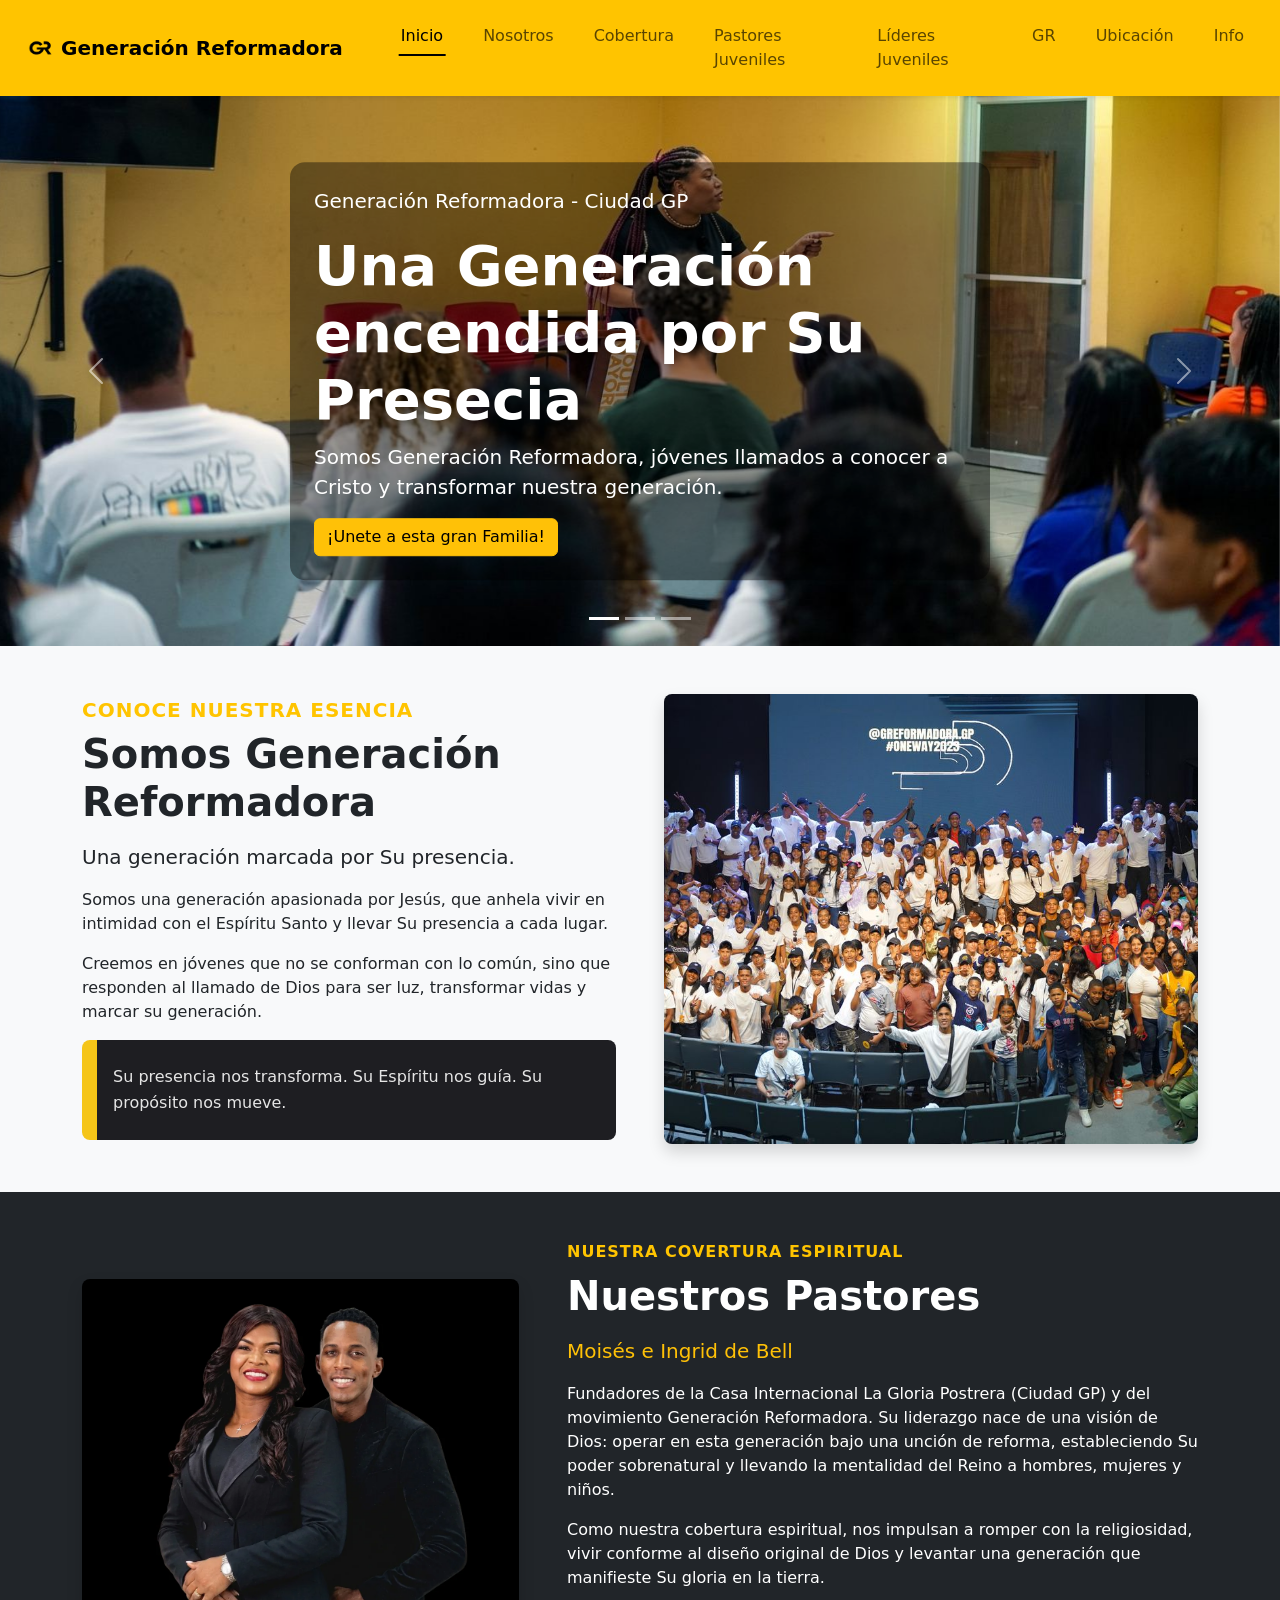
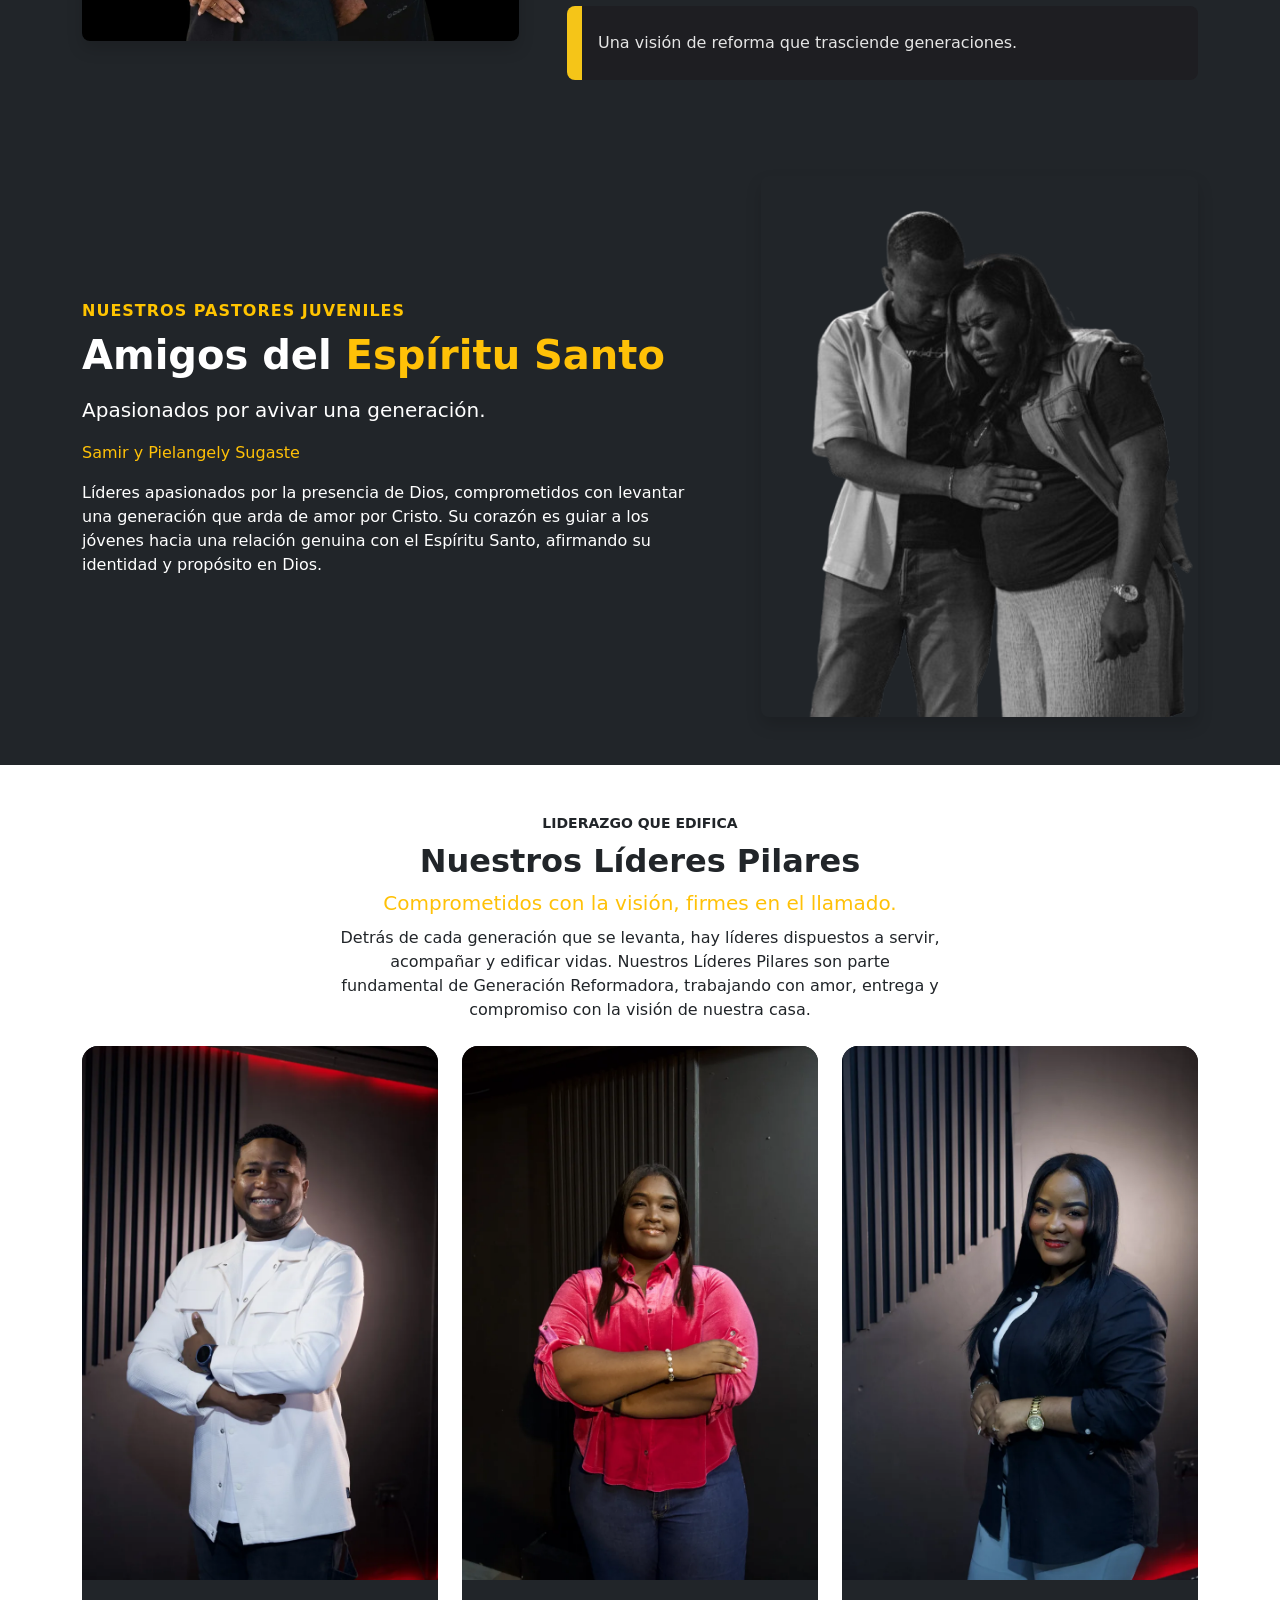
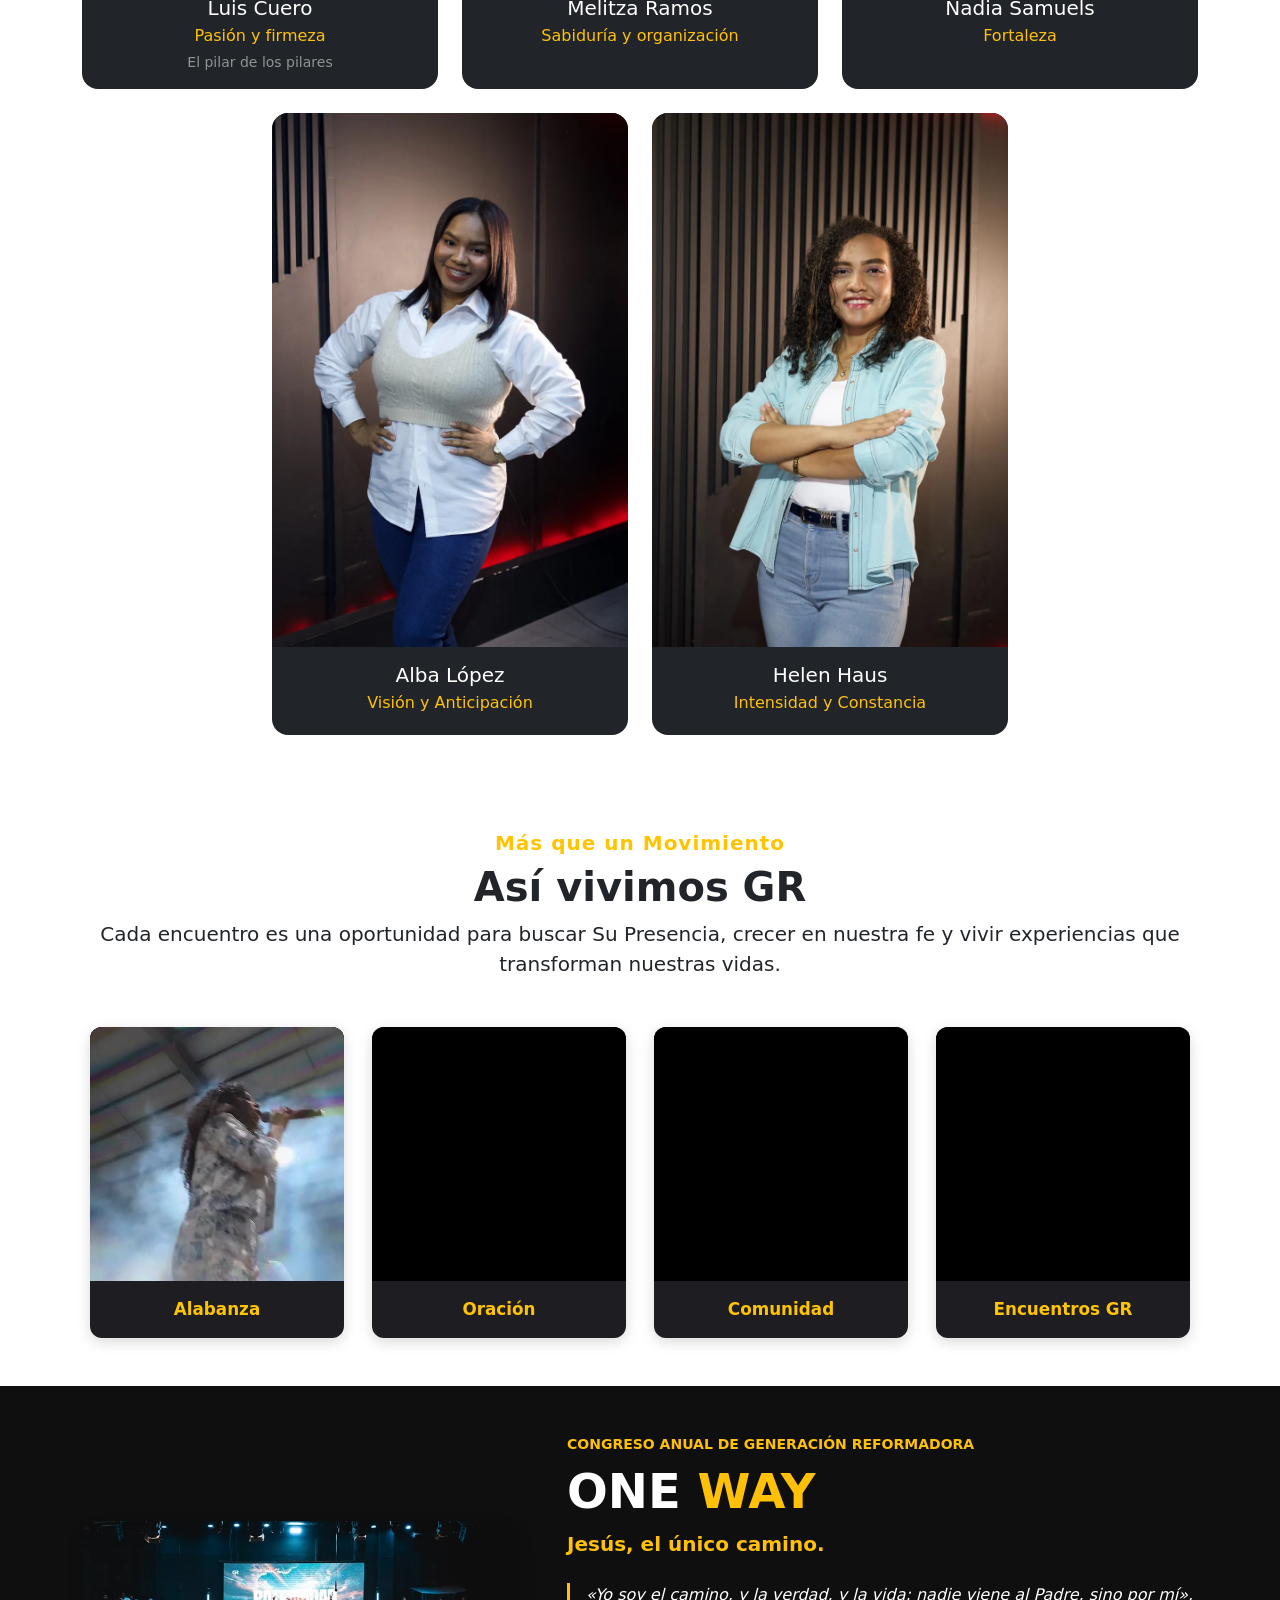
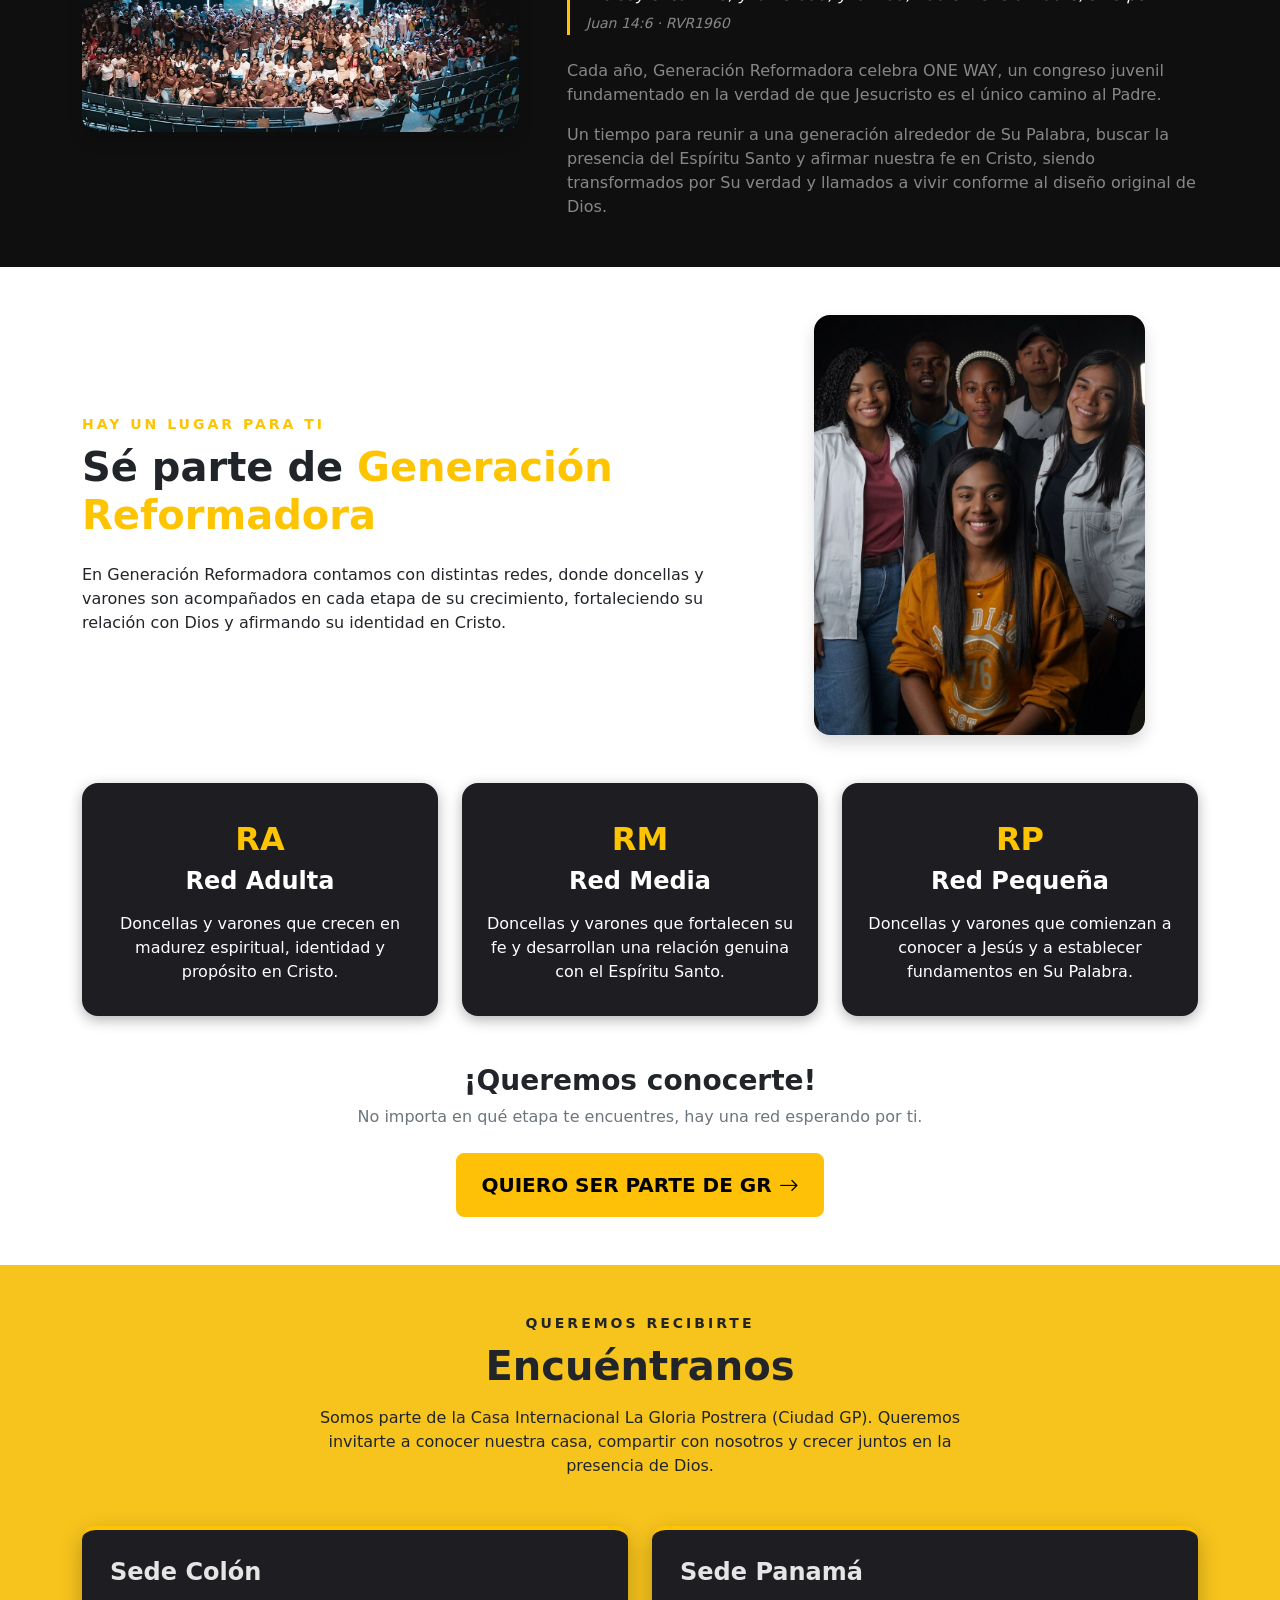
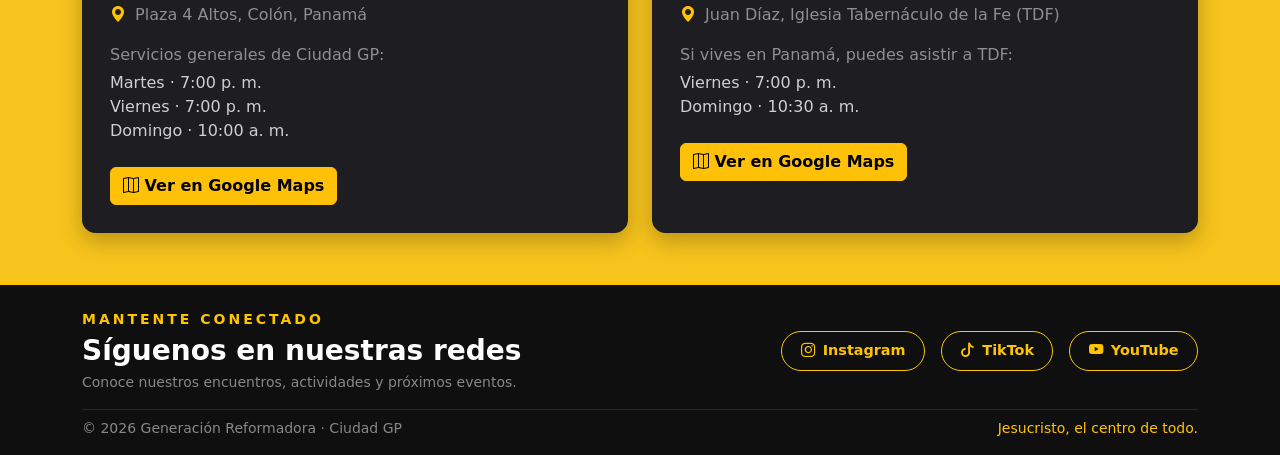
==== commit aa793b9a: "perf: imagenes optimizadas (webp + resize, 135MB a 1.4MB) y videos con carga diferida al entrar en p" ====
--- a/index.html
+++ b/index.html
@@ -1,4 +1,4 @@
-﻿<!doctype html>
+<!doctype html>
 <html lang="es" data-bs-theme="light">
 
 <head>
@@ -163,7 +163,7 @@
 
                     <!-- Imagen a la IZQUIERDA en PC, ABAJO en celular -->
                     <div class="col-lg-5 text-center order-lg-1">
-                        <img src="IMG/Ps_Bell.png"
+                        <img src="IMG/Ps_Bell.webp"
                             alt="Pastores Principales Moisés e Ingrid Bell - Iglesia Gloria Postrera"
                             class="img-fluid rounded-3 shadow" style="max-height: 550px; object-fit: cover;"
                             loading="lazy">
@@ -249,7 +249,8 @@
                     <!-- Líder 1 -->
                     <div class="col">
                         <div class="card bg-dark text-white h-100 border-0 rounded-4 overflow-hidden">
-                            <img src="IMG/lider_luis.png" class="card-img-top" alt="Foto de Luis Cuero"
+                            <img src="IMG/lider_luis.webp" class="card-img-top" alt="Foto de Luis Cuero"
+                                width="800" height="1200" loading="lazy" decoding="async"
                                 style="height: auto; object-fit: cover;">
                             <div class="card-body">
                                 <h5 class="card-title mb-1">Luis Cuero</h5>
@@ -262,7 +263,8 @@
                     <!-- Líder 2 -->
                     <div class="col">
                         <div class="card bg-dark text-white h-100 border-0 rounded-4 overflow-hidden">
-                            <img src="IMG/lider_melitza.png" class="card-img-top" alt="Foto de Luis Cuero"
+                            <img src="IMG/lider_melitza.webp" class="card-img-top" alt="Foto de Luis Cuero"
+                                width="800" height="1200" loading="lazy" decoding="async"
                                 style="height: auto; object-fit: cover;">
                             <div class="card-body">
                                 <h5 class="card-title mb-1">Melitza Ramos</h5>
@@ -274,10 +276,11 @@
                     <!-- Líder 3 -->
                     <div class="col">
                         <div class="card bg-dark text-white h-100 border-0 rounded-4 overflow-hidden">
-                            <img src="IMG/lider_nadia.png" class="card-img-top" alt="Foto de Luis Cuero"
+                            <img src="IMG/lider_nadia.webp" class="card-img-top" alt="Foto de Luis Cuero"
+                                width="800" height="1200" loading="lazy" decoding="async"
                                 style="height: auto; object-fit: cover;">
                             <div class="card-body">
-                                <h5 class="card-title mb-1">⁠Nadia Samuels</h5>
+                                <h5 class="card-title mb-1">Nadia Samuels</h5>
                                 <p class="text-warning mb-1">Fortaleza</p>
                             </div>
                         </div>
@@ -286,7 +289,8 @@
                     <!-- Líder 4 -->
                     <div class="col">
                         <div class="card bg-dark text-white h-100 border-0 rounded-4 overflow-hidden">
-                            <img src="IMG/lider_alba.png" class="card-img-top" alt="Foto de Luis Cuero"
+                            <img src="IMG/lider_alba.webp" class="card-img-top" alt="Foto de Luis Cuero"
+                                width="800" height="1200" loading="lazy" decoding="async"
                                 style="height: auto; object-fit: cover;">
                             <div class="card-body">
                                 <h5 class="card-title mb-1">Alba López</h5>
@@ -298,7 +302,8 @@
                     <!-- Líder 5 -->
                     <div class="col">
                         <div class="card bg-dark text-white h-100 border-0 rounded-4 overflow-hidden">
-                            <img src="IMG/lider_helen.png" class="card-img-top" alt="Foto de Luis Cuero"
+                            <img src="IMG/lider_helen.webp" class="card-img-top" alt="Foto de Luis Cuero"
+                                width="800" height="1200" loading="lazy" decoding="async"
                                 style="height: auto; object-fit: cover;">
                             <div class="card-body">
                                 <h5 class="card-title mb-1">Helen Haus</h5>
@@ -325,25 +330,25 @@
                 <div class="gr-grid">
 
                     <div class="tarjeta-pilar">
-                        <video src="IMG/adoracion.mp4" autoplay muted loop playsinline preload="metadata"
+                        <video src="IMG/adoracion.mp4" muted loop playsinline preload="metadata"
                             aria-label="Alabanza - Generación Reformadora"></video>
                         <p>Alabanza</p>
                     </div>
 
                     <div class="tarjeta-pilar">
-                        <video src="IMG/oracion.mp4" autoplay muted loop playsinline preload="metadata"
+                        <video src="IMG/oracion.mp4" muted loop playsinline preload="metadata"
                             aria-label="Oración - Generación Reformadora"></video>
                         <p>Oración</p>
                     </div>
 
                     <div class="tarjeta-pilar">
-                        <video src="IMG/comunidad.mp4" autoplay muted loop playsinline preload="metadata"
+                        <video src="IMG/comunidad.mp4" muted loop playsinline preload="metadata"
                             aria-label="Comunidad - Generación Reformadora"></video>
                         <p>Comunidad</p>
                     </div>
 
                     <div class="tarjeta-pilar">
-                        <video src="IMG/encuentro.mp4" autoplay muted loop playsinline preload="metadata"
+                        <video src="IMG/encuentro.mp4" muted loop playsinline preload="metadata"
                             aria-label="Encuentros GR - Generación Reformadora"></video>
                         <p>Encuentros GR</p>
                     </div>
@@ -359,7 +364,7 @@
 
                     <!-- Imagen del congreso -->
                     <div class="col-lg-5">
-                        <img src="IMG/oneway.png" class="img-fluid rounded-4 shadow w-100"
+                        <img src="IMG/oneway.webp" class="img-fluid rounded-4 shadow w-100"
                             alt="Póster de ONE WAY, congreso anual de Generación Reformadora" loading="lazy">
                     </div>
 
@@ -574,26 +579,33 @@
             setTimeout(hide, 4000); // red por si algo se queda cargando
         })();
         // Asegurar autoplay silencioso (requerido por políticas de navegadores)
-        // Los videos ya tienen loop nativo; no se fuerza reinicio manual
+        // Solo se reproducen/descargan cuando entran en pantalla (ahorro de datos y CPU)
         document.querySelectorAll('.tarjeta-pilar video').forEach(video => {
             video.muted = true;
-            const tryPlay = () => video.play().catch(() => { });
-            // Intentar al cargar
+            let inView = false;
+            const tryPlay = () => {
+                if (inView) video.play().catch(() => { });
+            };
+            // Intentar al cargar (solo si ya está en pantalla)
             if (video.readyState >= 2) tryPlay();
             else video.addEventListener('canplay', tryPlay, { once: true });
             // Reintentar si el navegador pausa por ahorro de energía
             video.addEventListener('pause', () => {
                 if (!video.ended && document.visibilityState === 'visible') tryPlay();
             });
-            // Pausar videos fuera de viewport para ahorrar CPU/batería
+            // Reproducir al entrar y pausar al salir de viewport
             if ('IntersectionObserver' in window) {
                 const obs = new IntersectionObserver(entries => {
                     entries.forEach(e => {
-                        if (e.isIntersecting) tryPlay();
+                        inView = e.isIntersecting;
+                        if (inView) tryPlay();
                         else video.pause();
                     });
                 }, { threshold: 0.2 });
                 obs.observe(video);
+            } else {
+                inView = true;
+                tryPlay();
             }
         });
         // Cerrar menú móvil ANTES de saltar al ancla, para evitar el desfase de scroll
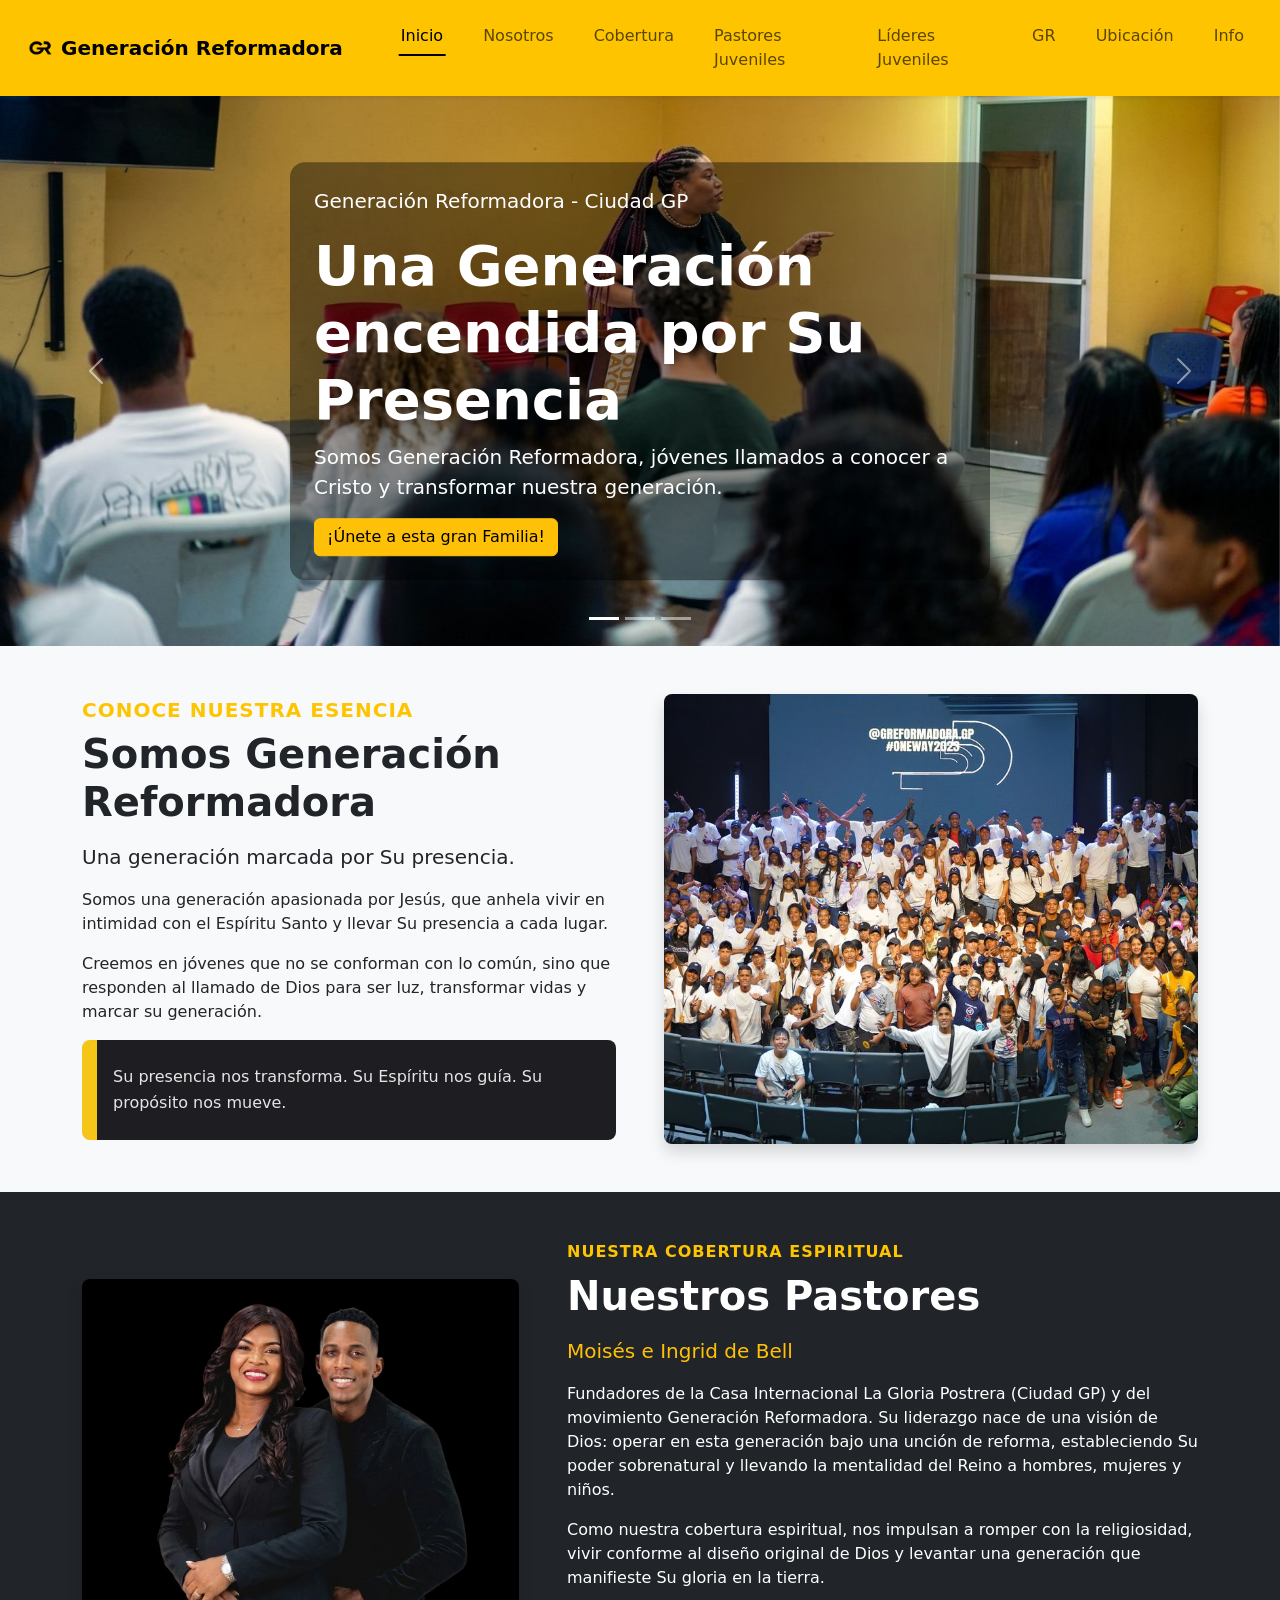
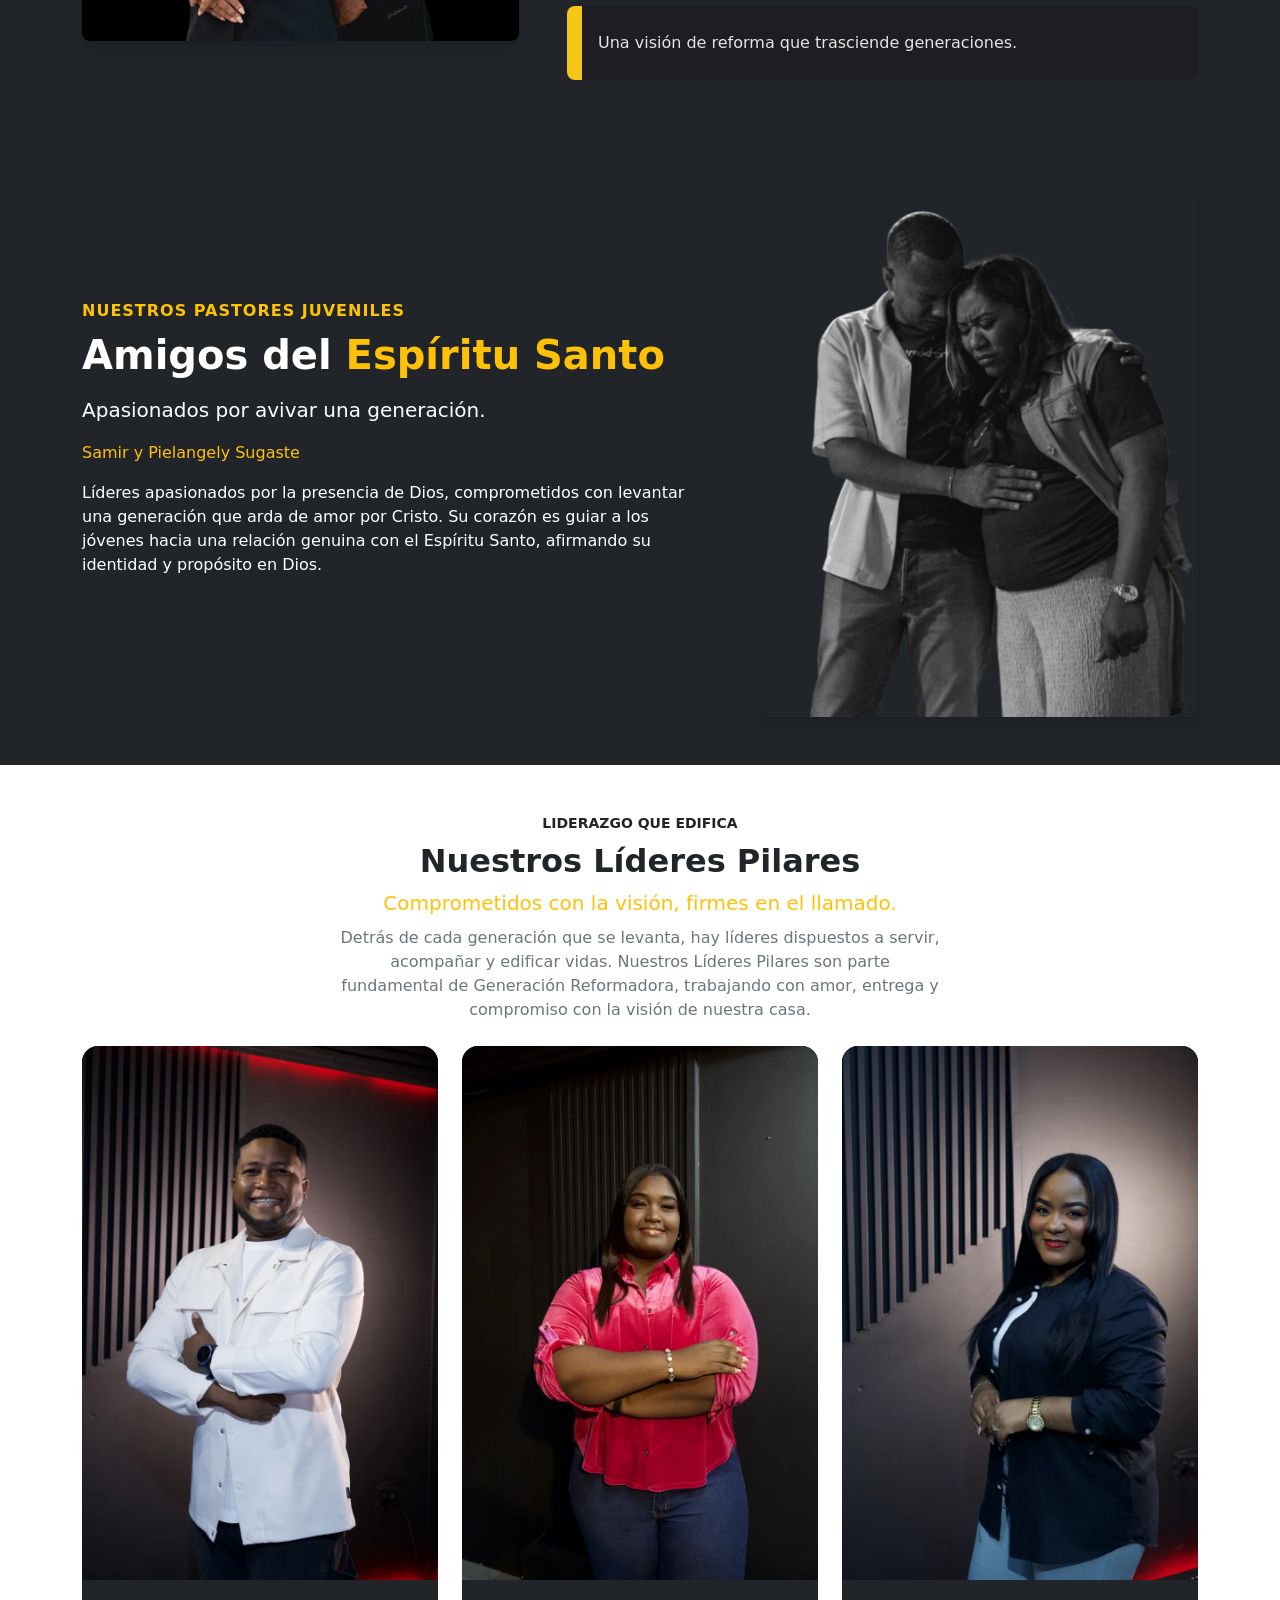
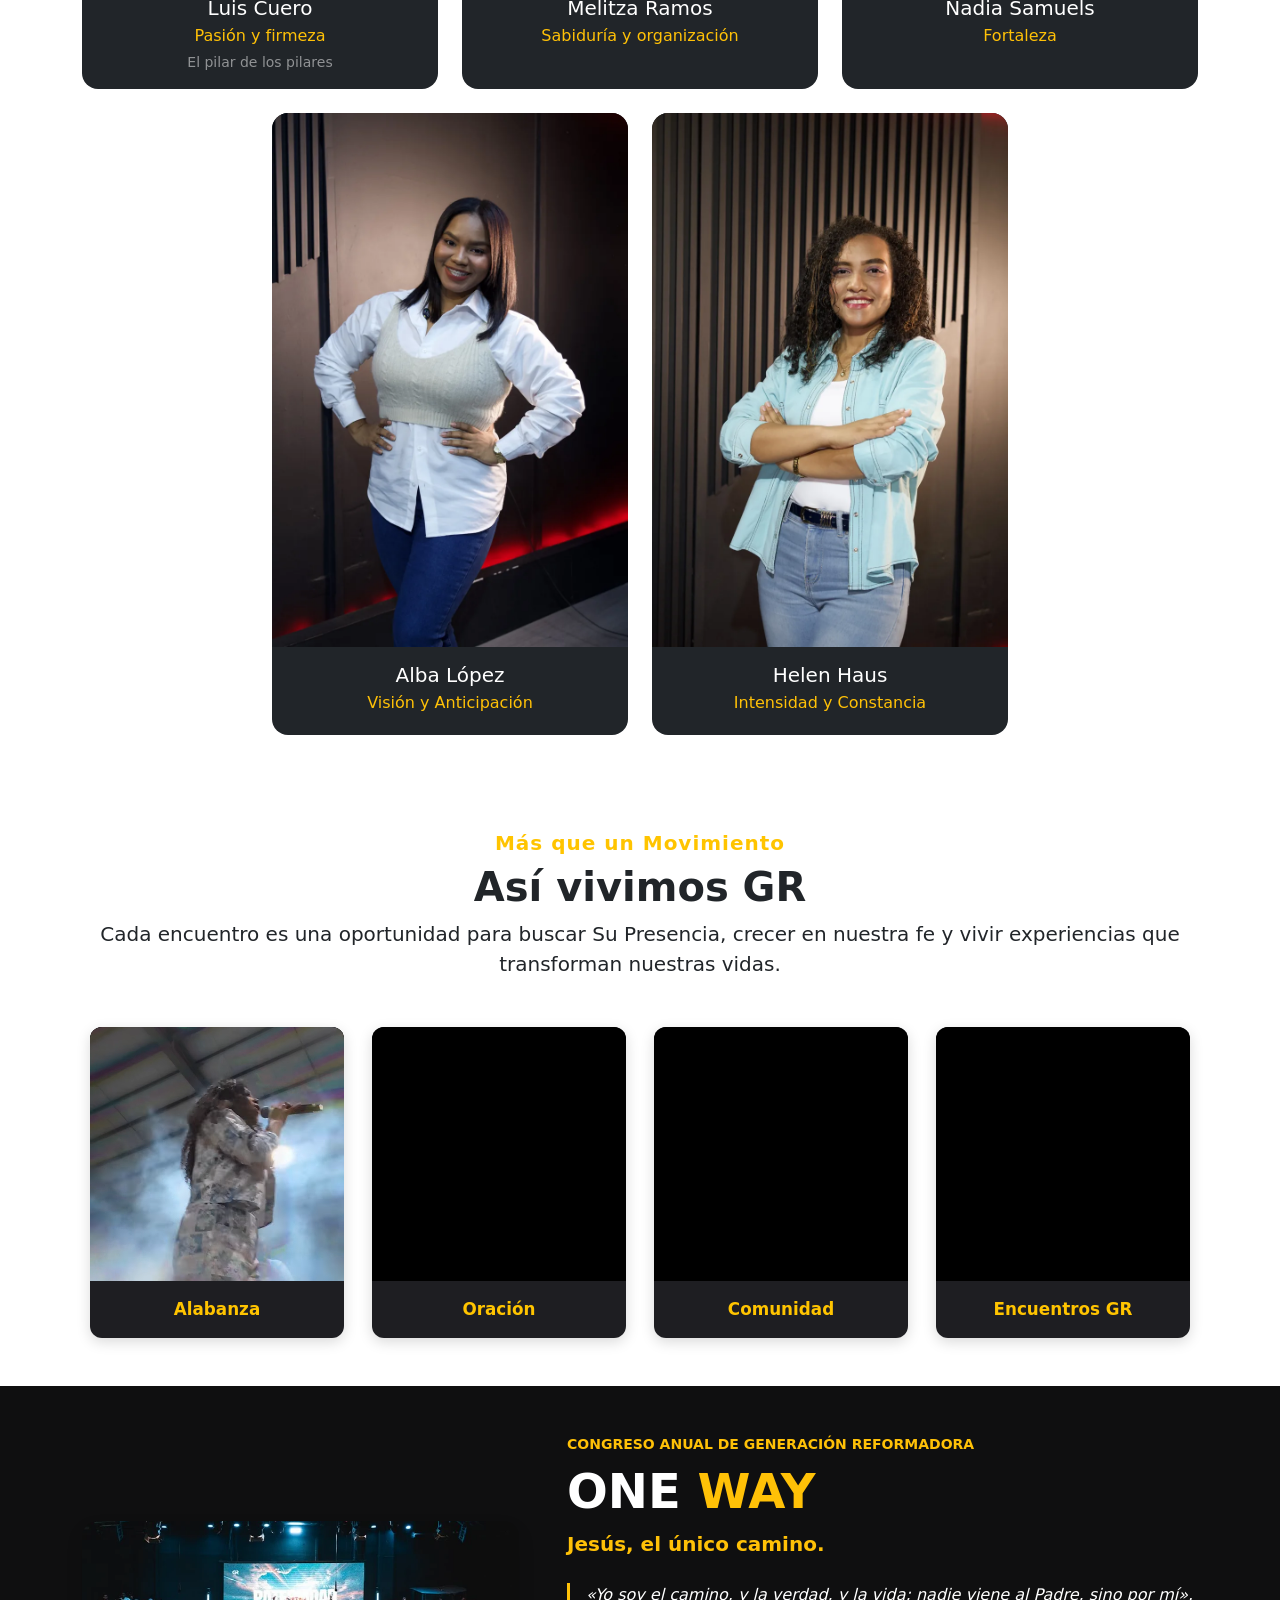
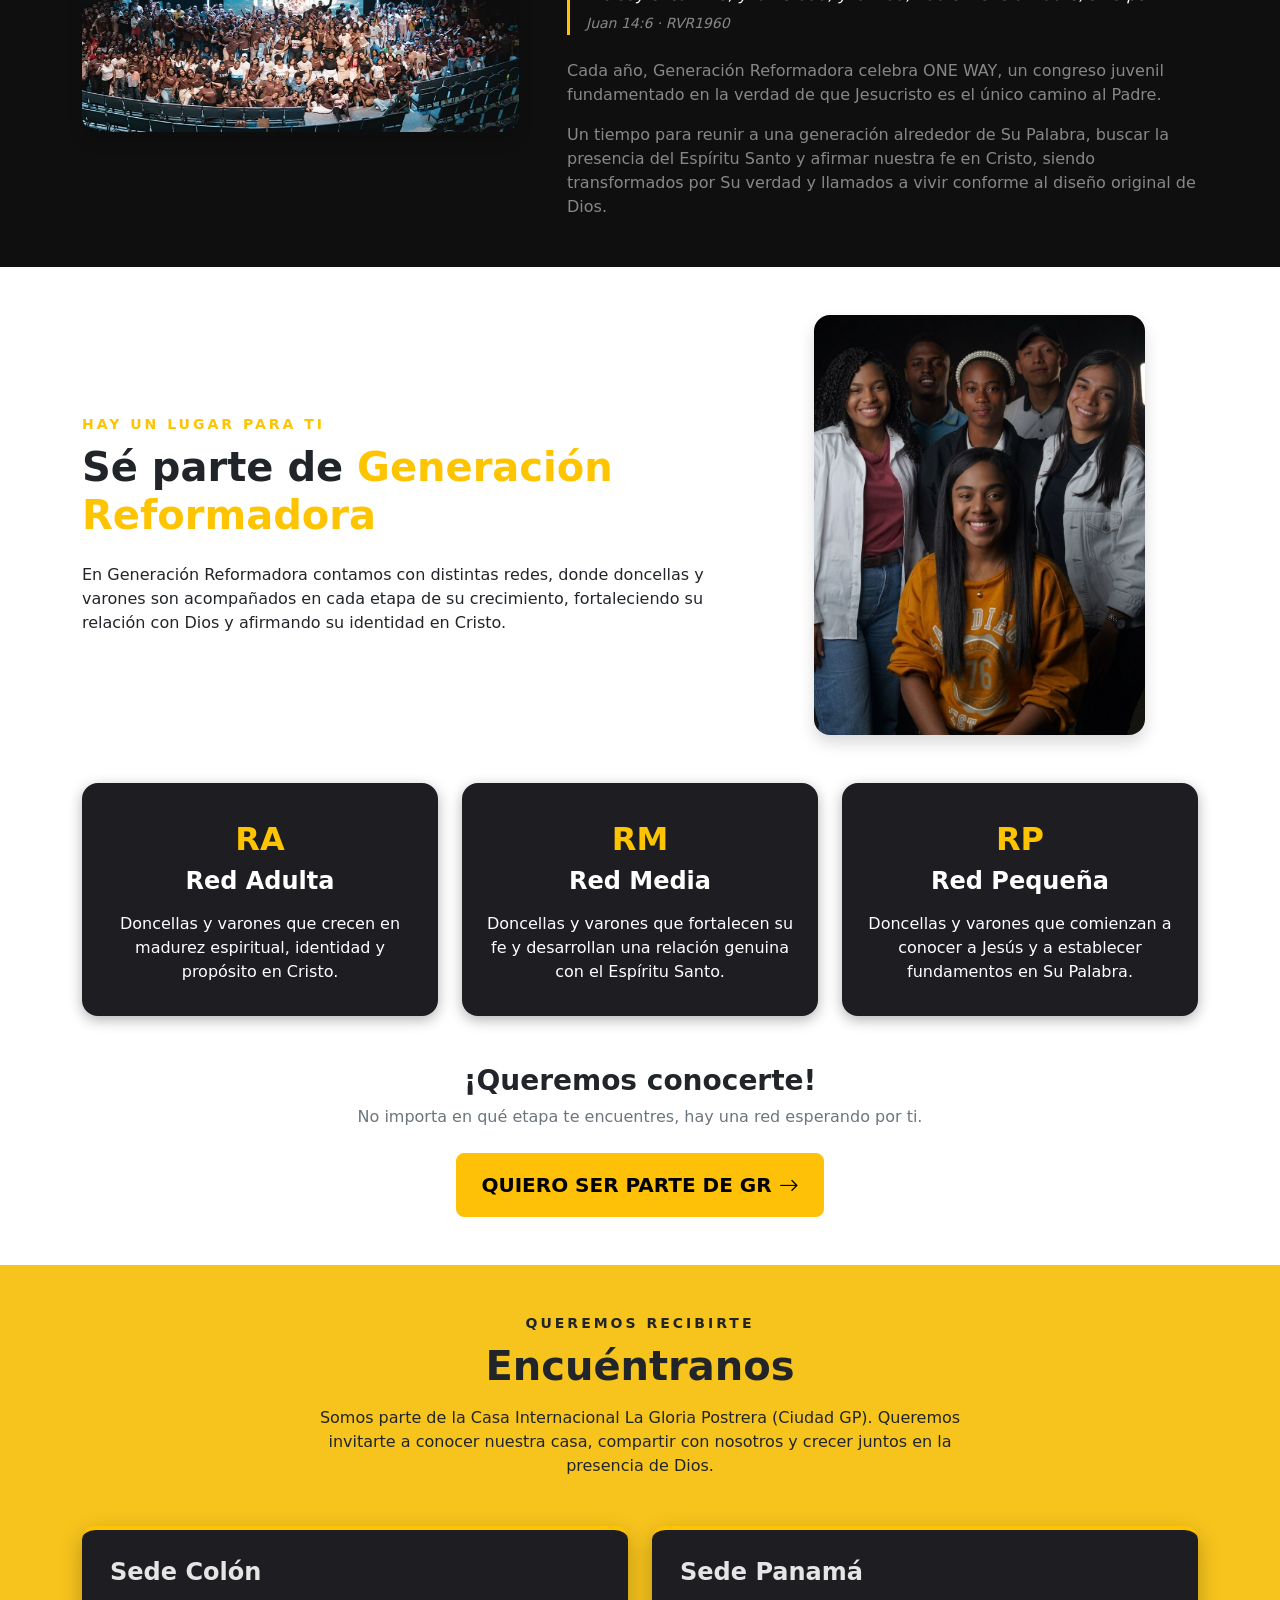
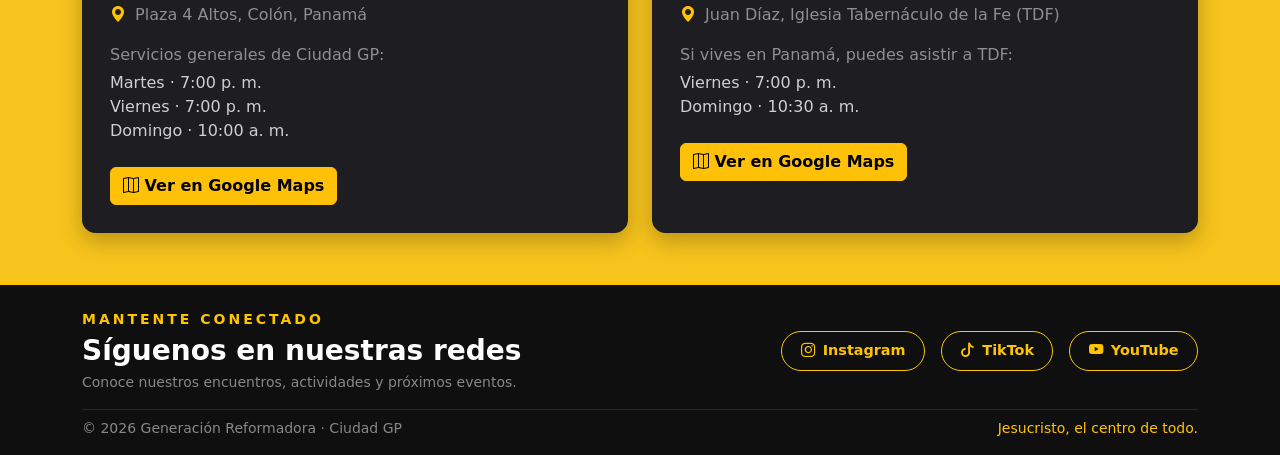
==== commit 178b363c: "Corregir og:image y textos" ====
--- a/index.html
+++ b/index.html
@@ -1,4 +1,4 @@
-<!doctype html>
+﻿<!doctype html>
 <html lang="es" data-bs-theme="light">
 
 <head>
@@ -14,7 +14,10 @@
     <meta property="og:title" content="Generación Reformadora" />
     <meta property="og:description"
         content="Somos una generación apasionada por Cristo, llamada a reformar y transformar nuestra generación." />
-    <meta property="og:image" content="IMG/Logo.png" />
+    <!-- Imagen que sale al compartir el link -->
+    <meta property="og:image" content="https://emanuel507pty.github.io/Generacion-Reformadora/IMG/Logo.png" />
+    <!-- Dirección de la página -->
+    <meta property="og:url" content="https://emanuel507pty.github.io/Generacion-Reformadora/" />
     <meta property="og:type" content="website" />
     <link rel="preconnect" href="https://cdn.jsdelivr.net" />
     <link rel="stylesheet" href="styles.css">
@@ -29,13 +32,13 @@
 <body>
     <!-- Preloader -->
     <div id="preloader" class="preloader" aria-hidden="true">
-        <img src="IMG/logo2.png" alt="Cargando Generación Reformadora" class="preloader-img" width="120" height="auto">
+        <img src="IMG/logo2.png" alt="Cargando Generación Reformadora" class="preloader-img" width="120">
     </div>
     <header class="sticky-top shadow-sm" style="z-index: 1020;">
         <nav class="navbar navbar-expand-lg p-3" style="background-color: #FFC400;">
             <div class="container-fluid align-items-center justify-content-between justify-content-lg-center gap-lg-5">
                 <a href="index.html" class="navbar-brand d-flex align-items-center gap-2 fw-bold">
-                    <img src="IMG/Logo.png" alt="logo_GR" width="25" height="auto">
+                    <img src="IMG/Logo.png" alt="logo_GR" width="25">
                     <span class="d-none d-lg-inline">Generación Reformadora</span>
                 </a>
 
@@ -117,10 +120,10 @@
             <div class="position-absolute top-50 start-50 translate-middle text-white p-4"
                 style="z-index: 2; background: rgba(0,0,0,0.40); border-radius: 15px; width: 90%; max-width: 700px;">
                 <p class="lead">Generación Reformadora - Ciudad GP</p>
-                <h1 class="fw-bold display-4">Una Generación encendida por Su Presecia</h1>
+                <h1 class="fw-bold display-4">Una Generación encendida por Su Presencia</h1>
                 <p class="lead">Somos Generación Reformadora, jóvenes llamados a conocer a Cristo y transformar nuestra
                     generación.</p>
-                <a href="#unete" class="btn btn-warning">¡Unete a esta gran Familia!</a>
+                <a href="#unete" class="btn btn-warning">¡Únete a esta gran Familia!</a>
             </div>
         </section>
         <!-- Sobre Nosotros -->
@@ -149,7 +152,7 @@
                     </div>
                     <!-- Imagen -->
                     <div class="col-lg-6">
-                        <img src="IMG/Sobre nosotros_2.jpeg" alt="Sobre Nosotros - Generación Reformadora"
+                        <img src="IMG/Sobrenosotros2.webp" alt="Sobre Nosotros - Generación Reformadora"
                             class="img-nosotros rounded-3 shadow" loading="lazy">
                     </div>
 
@@ -162,7 +165,7 @@
                 <div class="row align-items-center g-5">
 
                     <!-- Imagen a la IZQUIERDA en PC, ABAJO en celular -->
-                    <div class="col-lg-5 text-center order-lg-1">
+                    <div class="col-lg-5 text-center order-2 order-lg-1">
                         <img src="IMG/Ps_Bell.webp"
                             alt="Pastores Principales Moisés e Ingrid Bell - Iglesia Gloria Postrera"
                             class="img-fluid rounded-3 shadow" style="max-height: 550px; object-fit: cover;"
@@ -172,7 +175,7 @@
                     <!-- Descripción a la DERECHA en PC, ARRIBA en celular -->
                     <div class="col-lg-7 order-1 order-lg-2">
                         <p class=" fw-bold mb-2" style="color: #FFC400; letter-spacing: 1px;">
-                            NUESTRA COVERTURA ESPIRITUAL
+                            NUESTRA COBERTURA ESPIRITUAL
                         </p>
                         <h2 class="fw-bold display-6 mb-3 text-white">Nuestros Pastores</h2>
                         <p class="lead text-warning">
@@ -236,7 +239,7 @@
                     <p class="text-dark text-uppercase small fw-semibold mb-2">Liderazgo que edifica</p>
                     <h2 class="fw-bold mb-2">Nuestros Líderes Pilares</h2>
                     <p class="text-warning fs-5 mb-2">Comprometidos con la visión, firmes en el llamado.</p>
-                    <p class="text-dark-50 mb-4">
+                    <p class="text-secondary mb-4">
                         Detrás de cada generación que se levanta, hay líderes dispuestos a servir,
                         acompañar y edificar vidas. Nuestros Líderes Pilares son parte fundamental de
                         Generación Reformadora, trabajando con amor, entrega y compromiso con la visión
@@ -249,25 +252,24 @@
                     <!-- Líder 1 -->
                     <div class="col">
                         <div class="card bg-dark text-white h-100 border-0 rounded-4 overflow-hidden">
-                            <img src="IMG/lider_luis.webp" class="card-img-top" alt="Foto de Luis Cuero"
+                            <img src="IMG/lider_luis.webp" class="card-img-top" alt="Foto de Luis Cuero" width="800"
+                                height="1200" loading="lazy" decoding="async" style="height: auto; object-fit: cover;">
+                            <div class="card-body">
+                                <h3 class="h5 card-title mb-1">Luis Cuero</h3>
+                                <p class="text-warning mb-1">Pasión y firmeza</p>
+                                <p class="text-white-50 small mb-0">El pilar de los pilares</p>
+                            </div>
+                        </div>
+                    </div>
+
+                    <!-- Líder 2 -->
+                    <div class="col">
+                        <div class="card bg-dark text-white h-100 border-0 rounded-4 overflow-hidden">
+                            <img src="IMG/lider_melitza.webp" class="card-img-top" alt="Foto de Melitza Ramos"
                                 width="800" height="1200" loading="lazy" decoding="async"
                                 style="height: auto; object-fit: cover;">
                             <div class="card-body">
-                                <h5 class="card-title mb-1">Luis Cuero</h5>
-                                <p class="text-warning mb-1">Pasión y firmeza</p>
-                                <p class="text-white-50 small mb-0">El pilar de los pilares</p>
-                            </div>
-                        </div>
-                    </div>
-
-                    <!-- Líder 2 -->
-                    <div class="col">
-                        <div class="card bg-dark text-white h-100 border-0 rounded-4 overflow-hidden">
-                            <img src="IMG/lider_melitza.webp" class="card-img-top" alt="Foto de Luis Cuero"
-                                width="800" height="1200" loading="lazy" decoding="async"
-                                style="height: auto; object-fit: cover;">
-                            <div class="card-body">
-                                <h5 class="card-title mb-1">Melitza Ramos</h5>
+                                <h3 class="h5 card-title mb-1">Melitza Ramos</h3>
                                 <p class="text-warning mb-1">Sabiduría y organización</p>
                             </div>
                         </div>
@@ -276,11 +278,10 @@
                     <!-- Líder 3 -->
                     <div class="col">
                         <div class="card bg-dark text-white h-100 border-0 rounded-4 overflow-hidden">
-                            <img src="IMG/lider_nadia.webp" class="card-img-top" alt="Foto de Luis Cuero"
-                                width="800" height="1200" loading="lazy" decoding="async"
-                                style="height: auto; object-fit: cover;">
+                            <img src="IMG/lider_nadia.webp" class="card-img-top" alt="Foto de Nadia Samuels" width="800"
+                                height="1200" loading="lazy" decoding="async" style="height: auto; object-fit: cover;">
                             <div class="card-body">
-                                <h5 class="card-title mb-1">Nadia Samuels</h5>
+                                <h3 class="h5 card-title mb-1">Nadia Samuels</h3>
                                 <p class="text-warning mb-1">Fortaleza</p>
                             </div>
                         </div>
@@ -289,11 +290,10 @@
                     <!-- Líder 4 -->
                     <div class="col">
                         <div class="card bg-dark text-white h-100 border-0 rounded-4 overflow-hidden">
-                            <img src="IMG/lider_alba.webp" class="card-img-top" alt="Foto de Luis Cuero"
-                                width="800" height="1200" loading="lazy" decoding="async"
-                                style="height: auto; object-fit: cover;">
+                            <img src="IMG/lider_alba.webp" class="card-img-top" alt="Foto de Alba López" width="800"
+                                height="1200" loading="lazy" decoding="async" style="height: auto; object-fit: cover;">
                             <div class="card-body">
-                                <h5 class="card-title mb-1">Alba López</h5>
+                                <h3 class="h5 card-title mb-1">Alba López</h3>
                                 <p class="text-warning mb-1">Visión y Anticipación</p>
                             </div>
                         </div>
@@ -302,11 +302,10 @@
                     <!-- Líder 5 -->
                     <div class="col">
                         <div class="card bg-dark text-white h-100 border-0 rounded-4 overflow-hidden">
-                            <img src="IMG/lider_helen.webp" class="card-img-top" alt="Foto de Luis Cuero"
-                                width="800" height="1200" loading="lazy" decoding="async"
-                                style="height: auto; object-fit: cover;">
+                            <img src="IMG/lider_helen.webp" class="card-img-top" alt="Foto de Helen Haus" width="800"
+                                height="1200" loading="lazy" decoding="async" style="height: auto; object-fit: cover;">
                             <div class="card-body">
-                                <h5 class="card-title mb-1">Helen Haus</h5>
+                                <h3 class="h5 card-title mb-1">Helen Haus</h3>
                                 <p class="text-warning mb-1">Intensidad y Constancia</p>
                             </div>
                         </div>
@@ -565,18 +564,10 @@
         integrity="sha384-FKyoEForCGlyvwx9Hj09JcYn3nv7wiPVlz7YYwJrWVcXK/BmnVDxM+D2scQbITxI"
         crossorigin="anonymous"></script>
     <script>
-        // Preloader: se oculta al cargar la web (mínimo 700ms para que se note)
+        // Preloader: se quita a los 700ms sin esperar fotos ni videos
         (() => {
             const pre = document.getElementById('preloader');
-            if (!pre) return;
-            const t0 = Date.now();
-            const hide = () => {
-                const wait = Math.max(0, 700 - (Date.now() - t0));
-                setTimeout(() => pre.classList.add('hide'), wait);
-            };
-            if (document.readyState === 'complete') hide();
-            else window.addEventListener('load', hide);
-            setTimeout(hide, 4000); // red por si algo se queda cargando
+            if (pre) setTimeout(() => pre.classList.add('hide'), 700);
         })();
         // Asegurar autoplay silencioso (requerido por políticas de navegadores)
         // Solo se reproducen/descargan cuando entran en pantalla (ahorro de datos y CPU)
--- a/styles.css
+++ b/styles.css
@@ -293,3 +293,7 @@
   background: var(--dorado);
   color: #111;
 }
+section[id],
+footer[id] {
+  scroll-margin-top: 80px;
+}
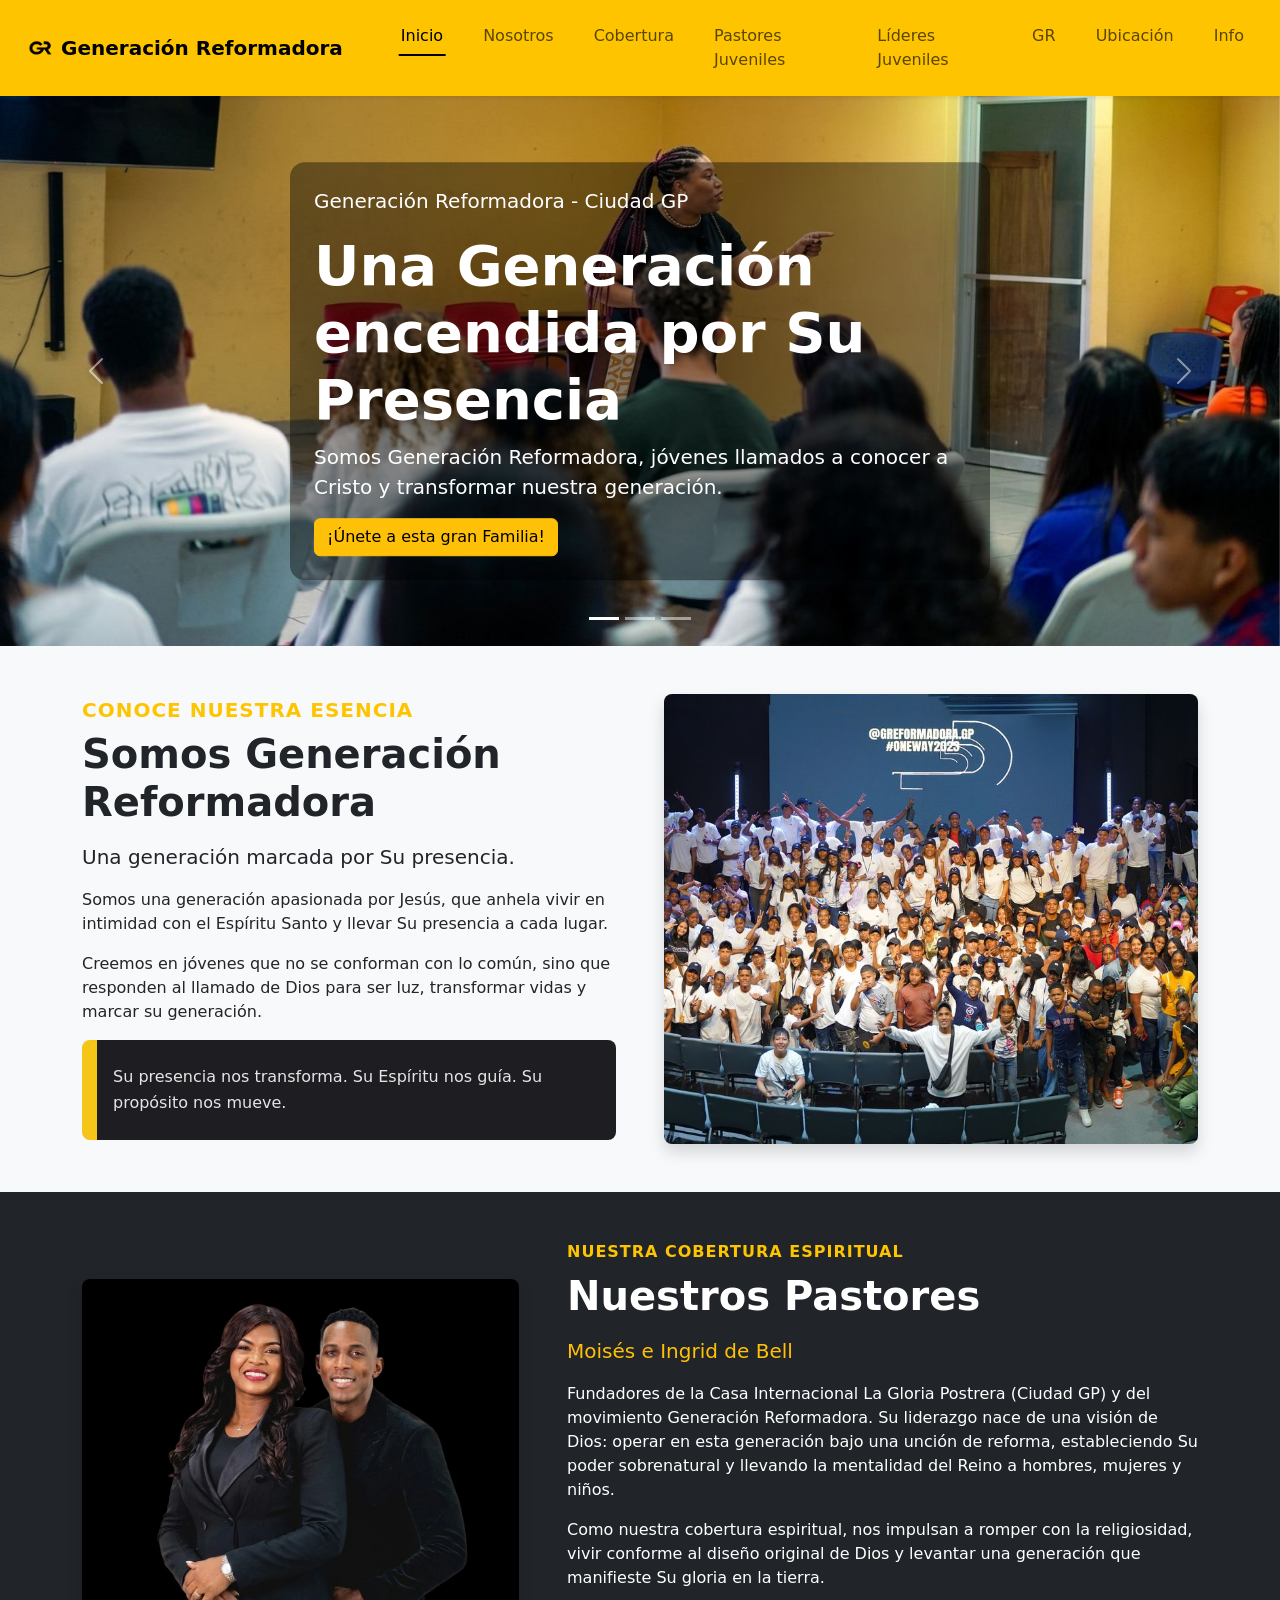
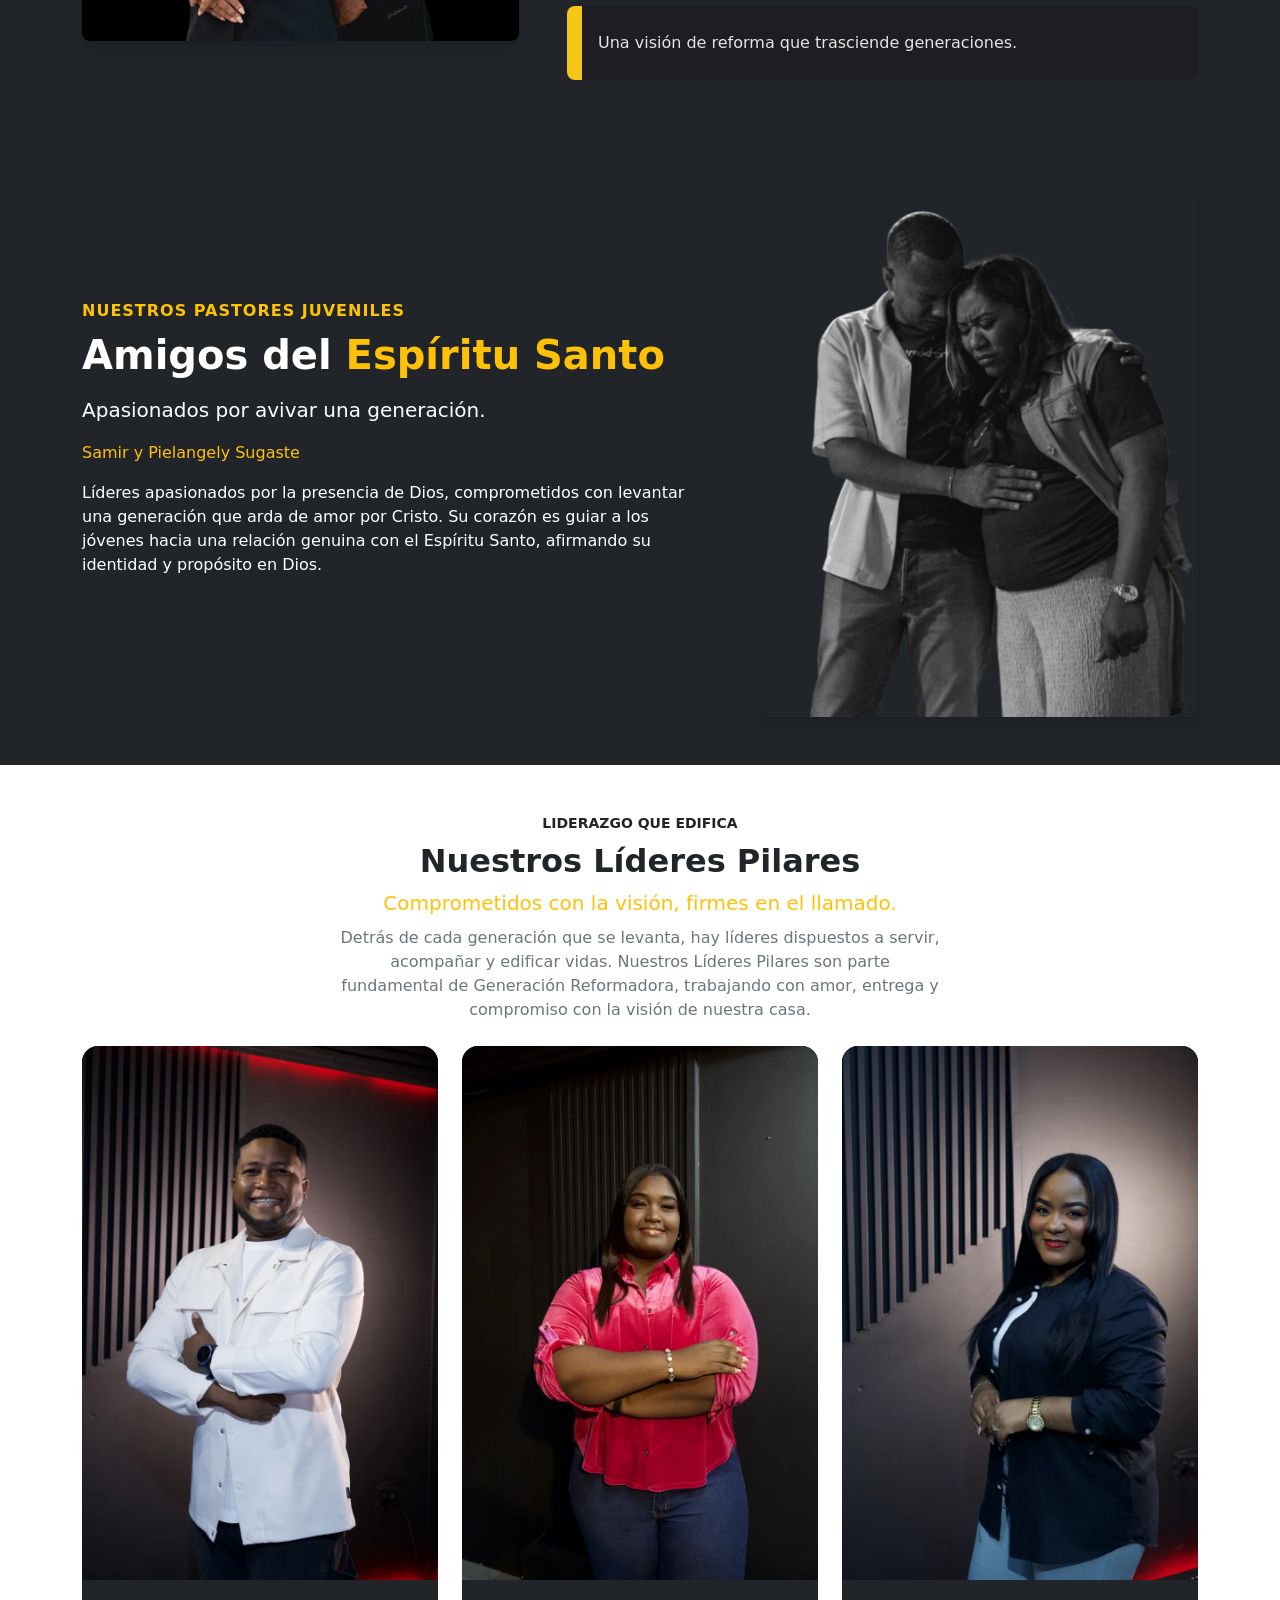
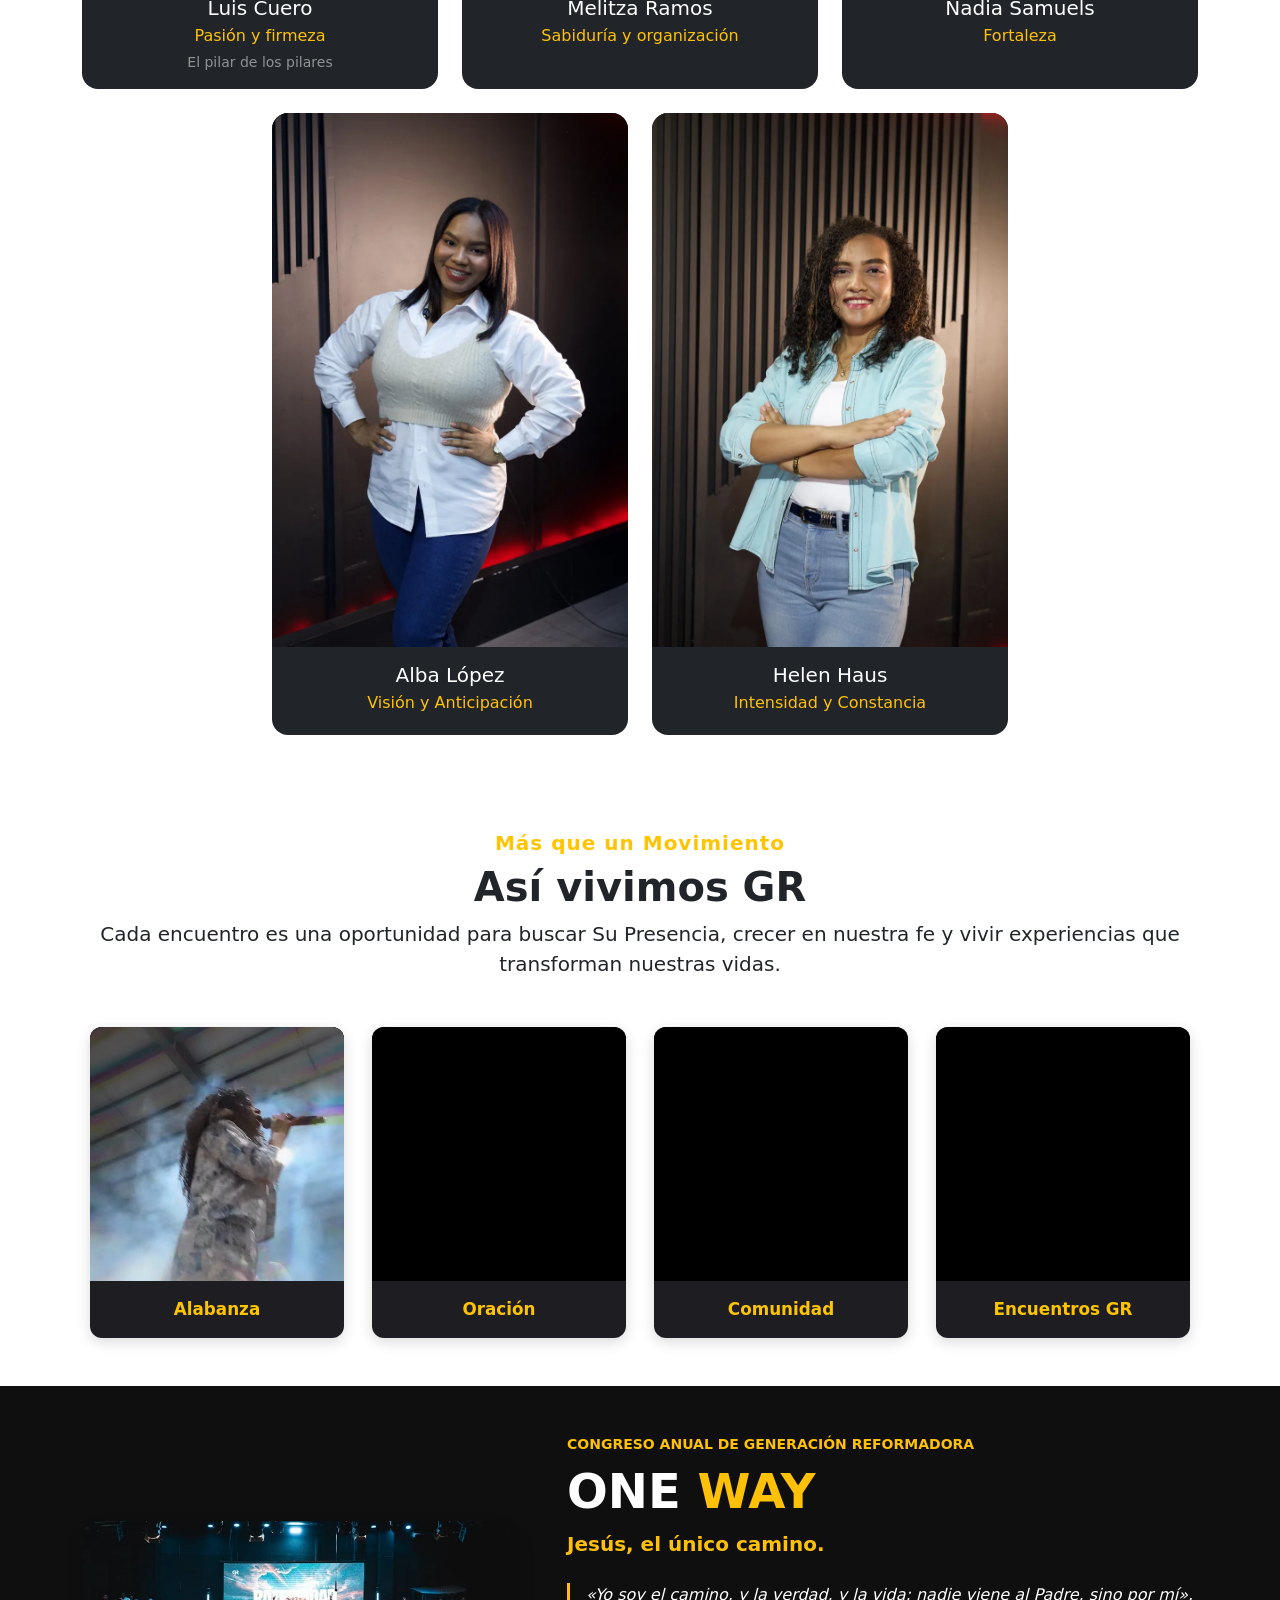
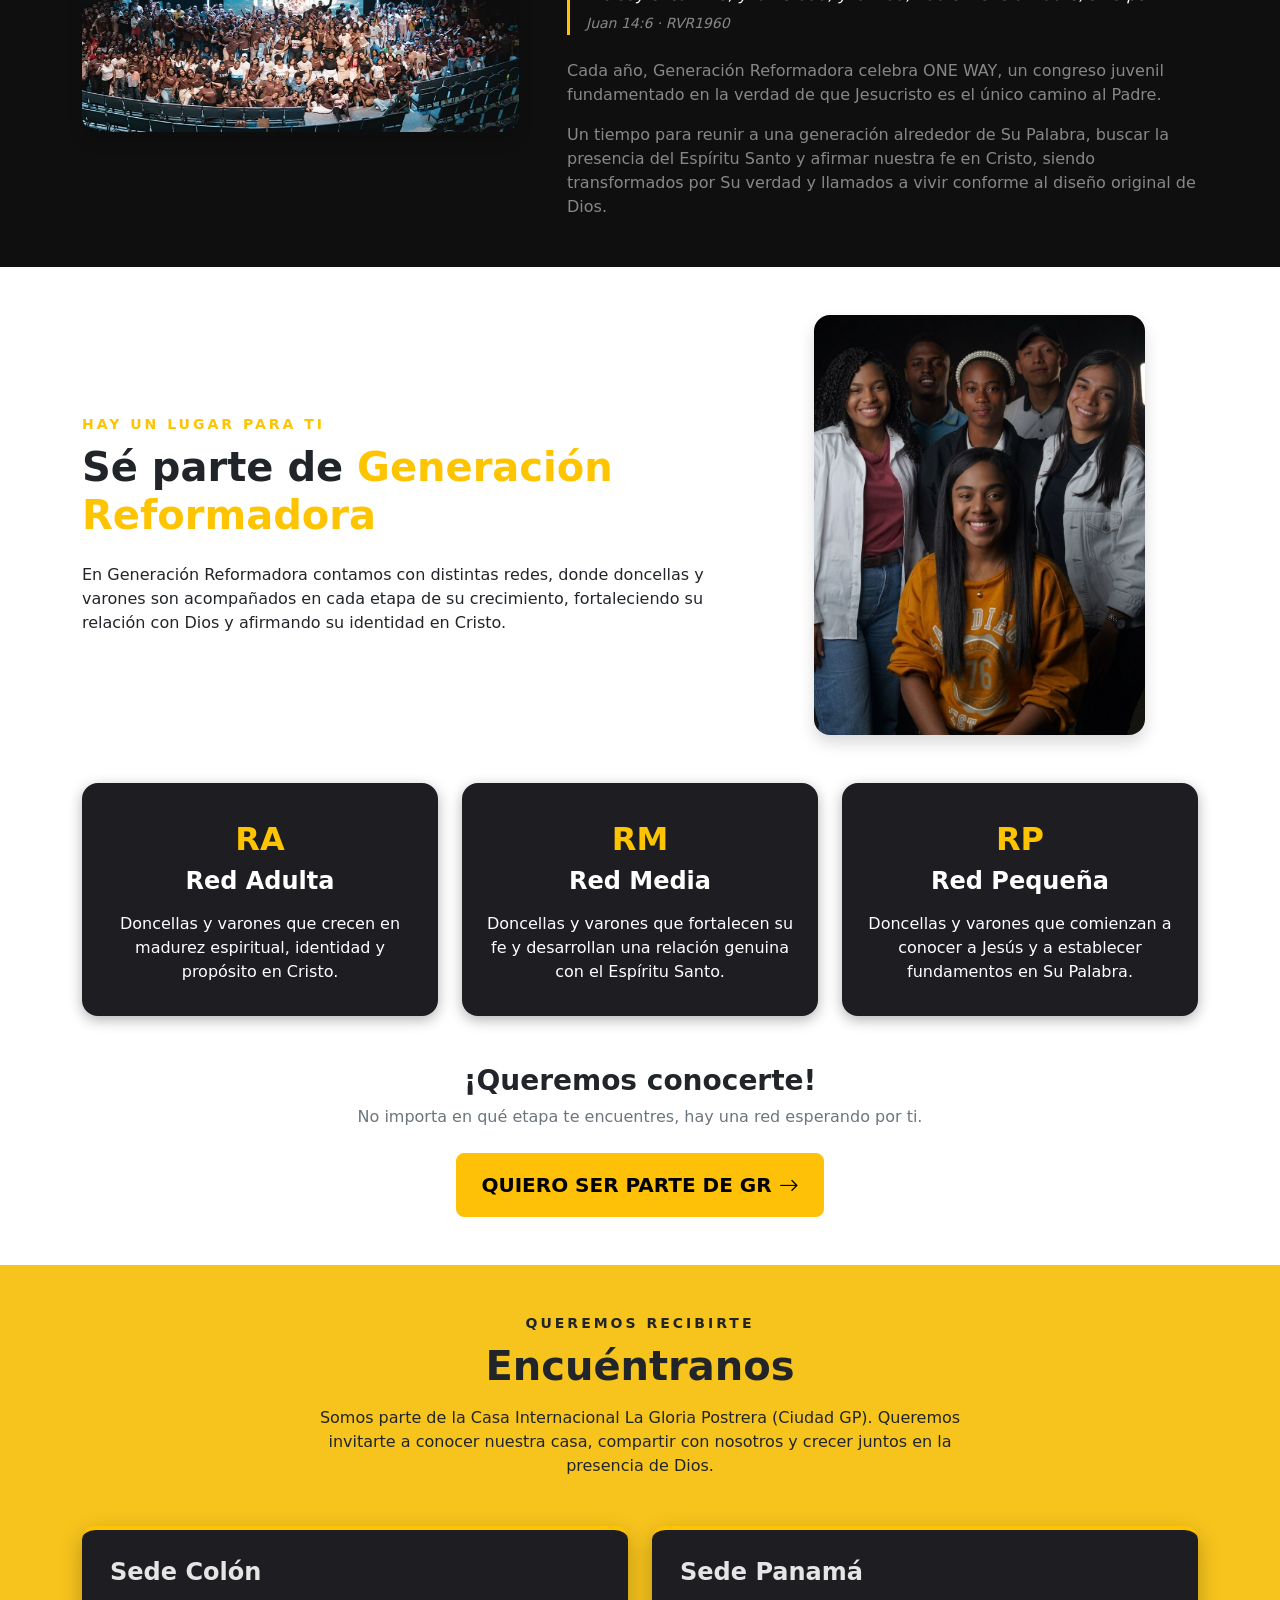
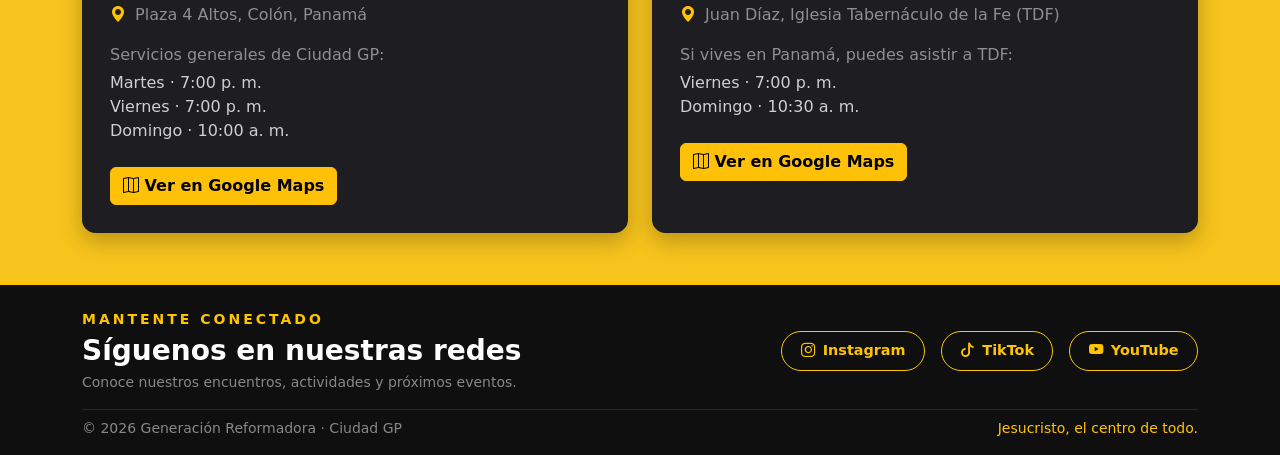
==== commit e3d37dfa: "Agregar página Únete" ====
--- a/index.html
+++ b/index.html
@@ -123,7 +123,7 @@
                 <h1 class="fw-bold display-4">Una Generación encendida por Su Presencia</h1>
                 <p class="lead">Somos Generación Reformadora, jóvenes llamados a conocer a Cristo y transformar nuestra
                     generación.</p>
-                <a href="#unete" class="btn btn-warning">¡Únete a esta gran Familia!</a>
+                <a href="unete.html" class="btn btn-warning">¡Únete a esta gran Familia!</a>
             </div>
         </section>
         <!-- Sobre Nosotros -->
@@ -453,8 +453,7 @@
                     <h3 class="fw-bold text-dark mb-2">¡Queremos conocerte!</h3>
                     <p class="text-secondary mb-4">No importa en qué etapa te encuentres, hay una red esperando
                         por ti.</p>
-                    <a href="https://www.instagram.com/greformadora.gp" target="_blank" rel="noopener noreferrer"
-                        class="btn btn-warning btn-lg fw-bold px-4 py-3">
+                    <a href="unete.html" class="btn btn-warning btn-lg fw-bold px-4 py-3">
                         QUIERO SER PARTE DE GR <i class="bi bi-arrow-right"></i>
                     </a>
                 </div>
